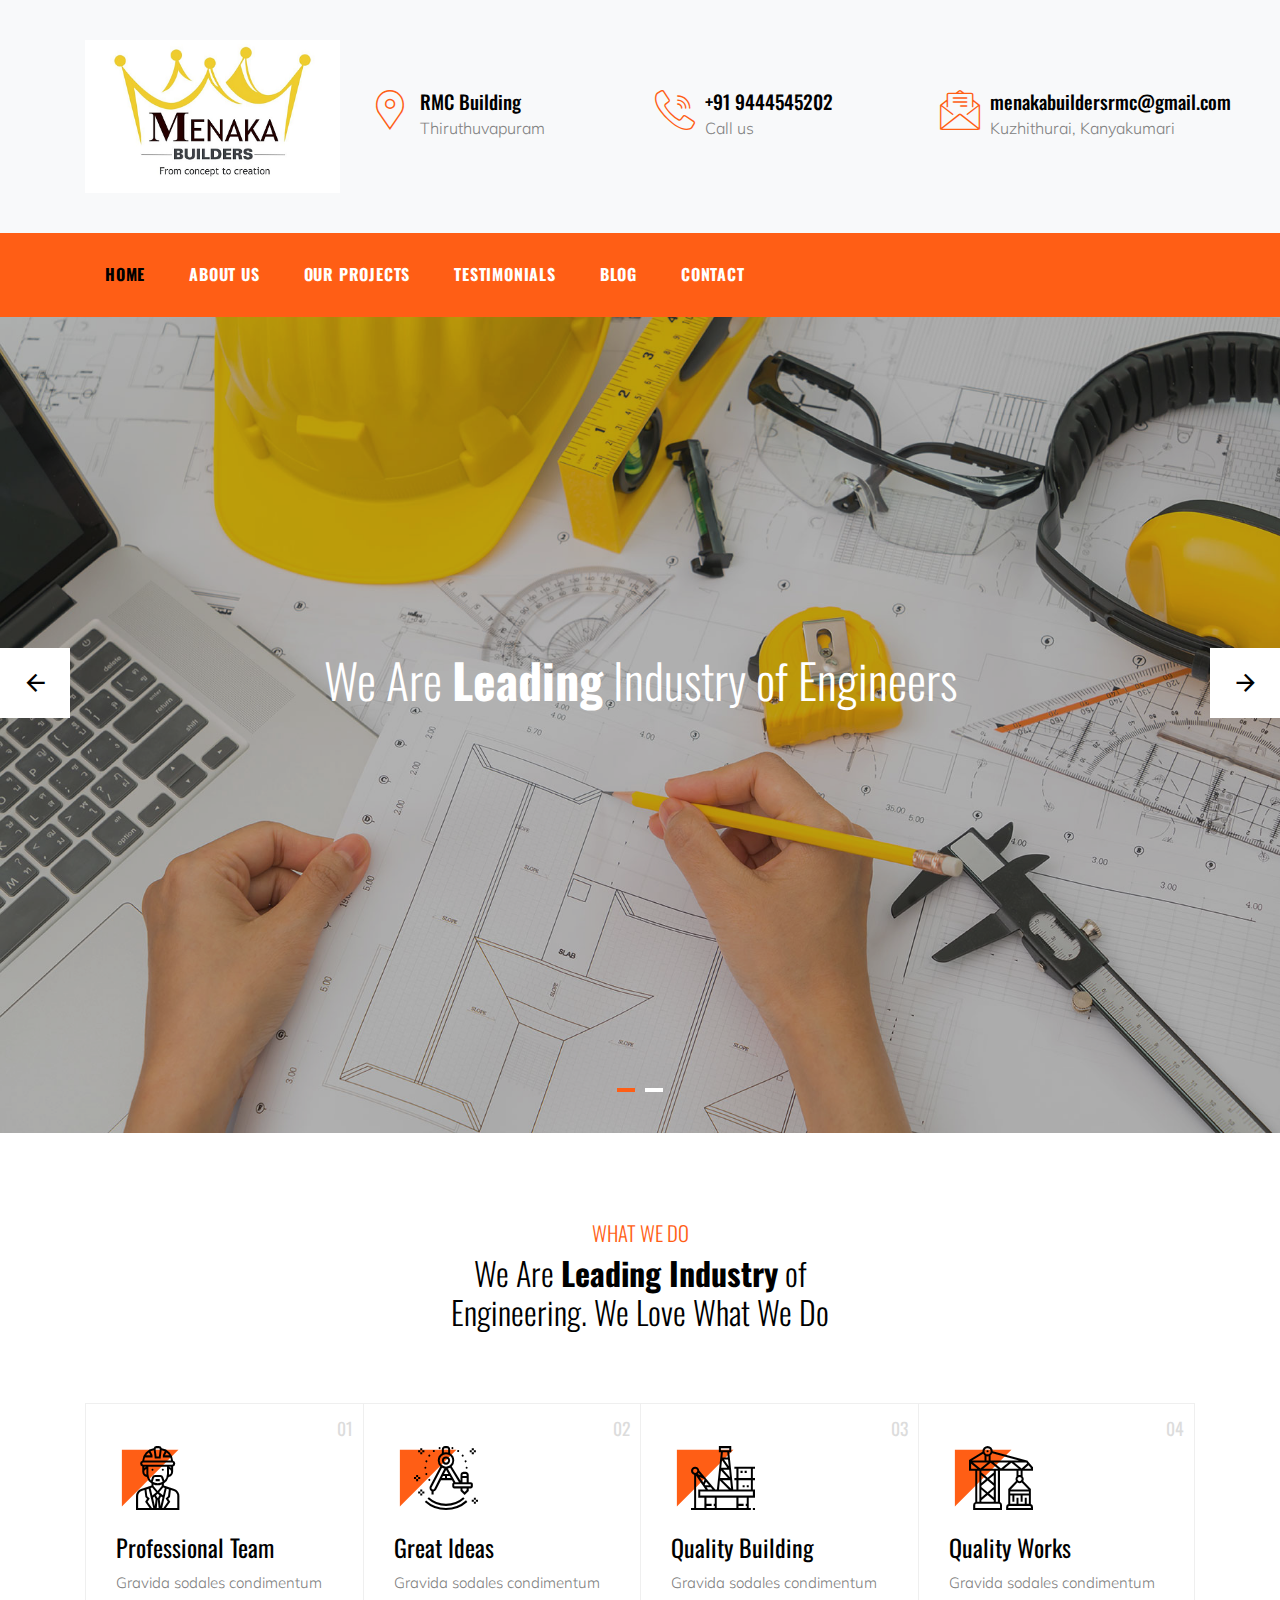
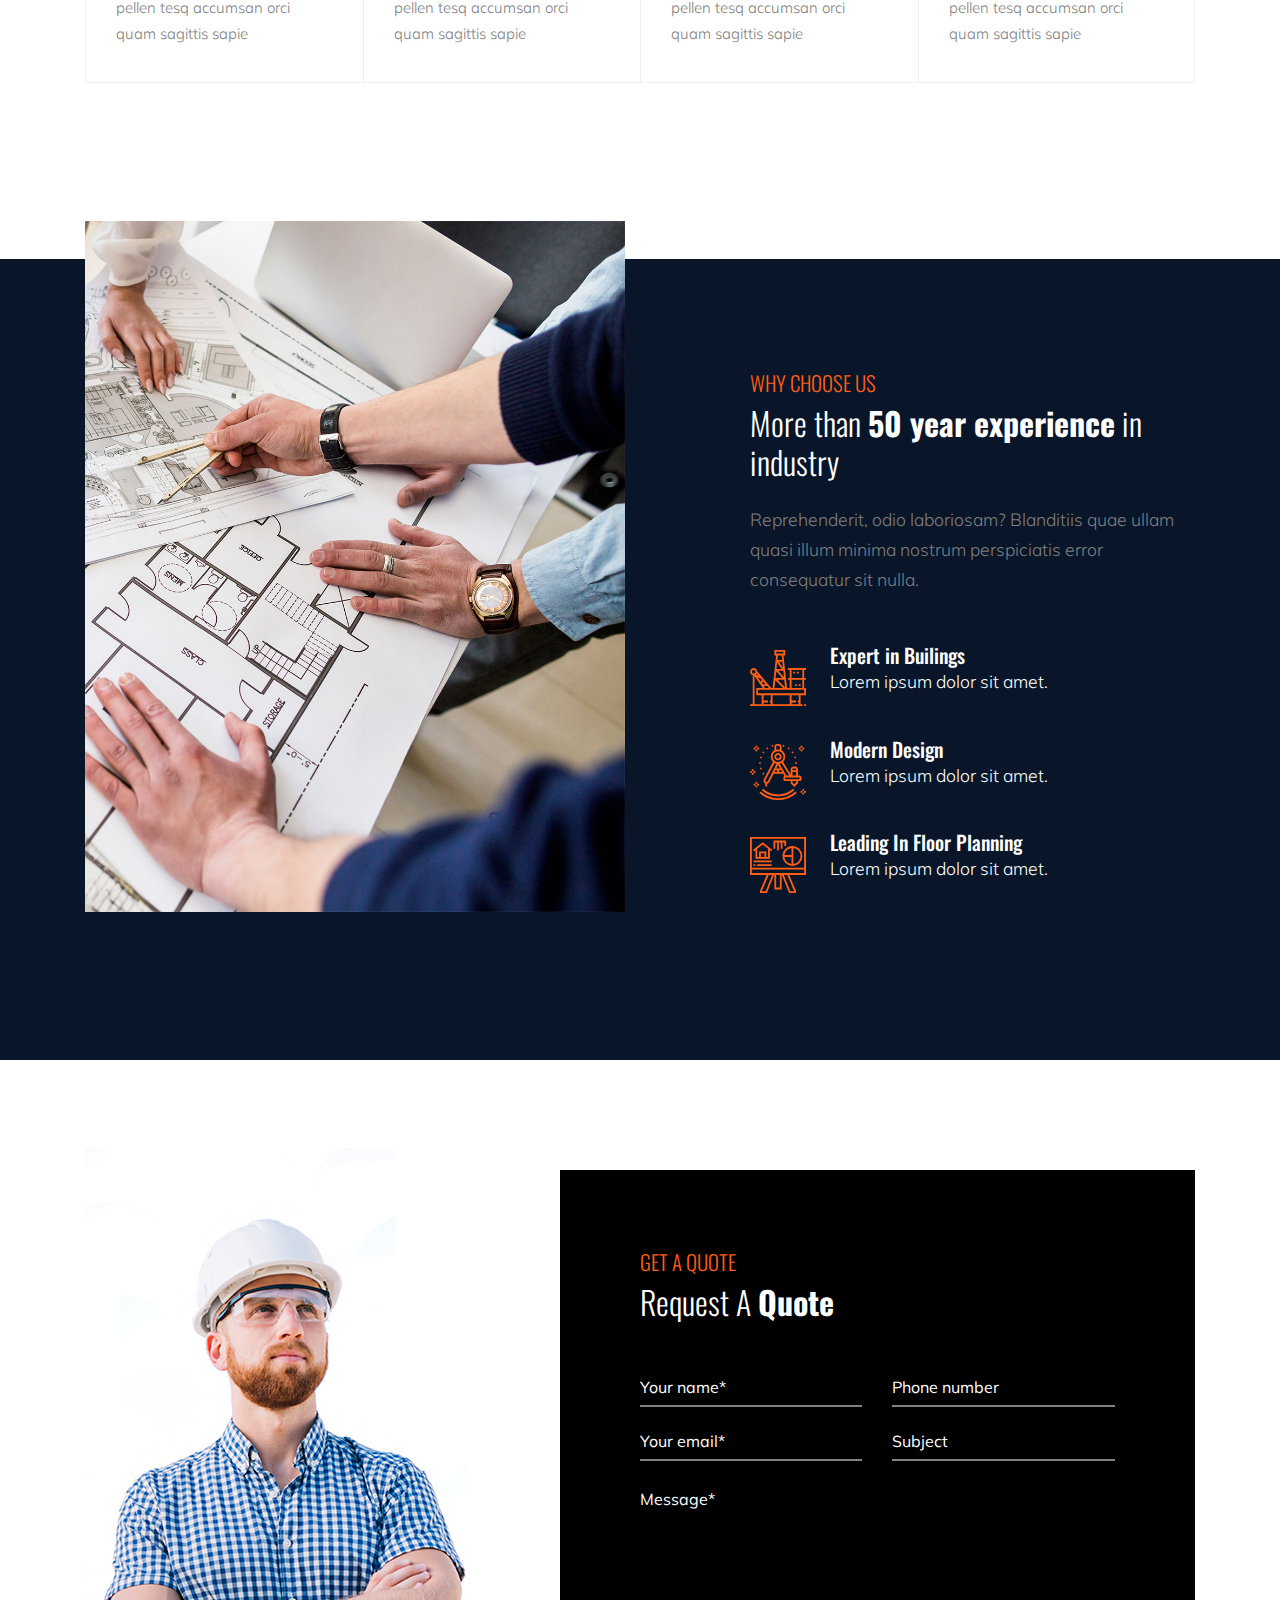
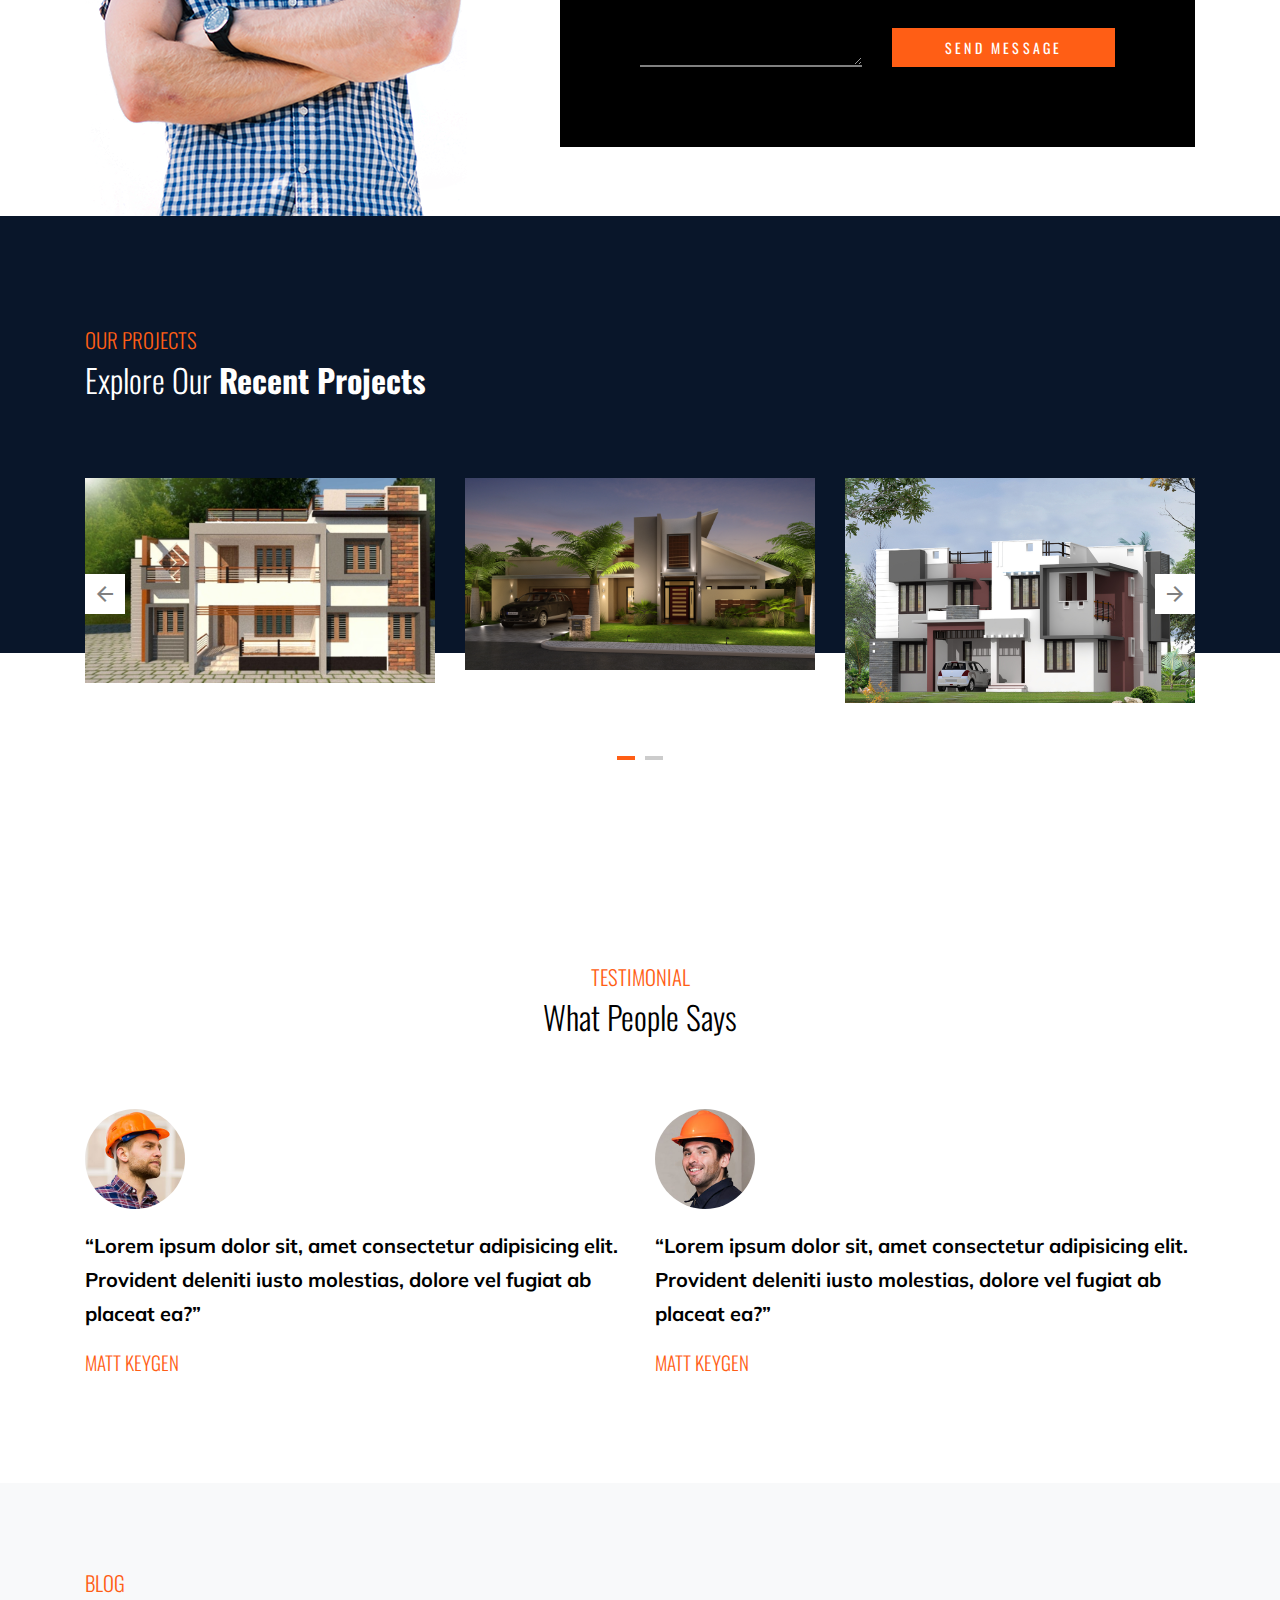
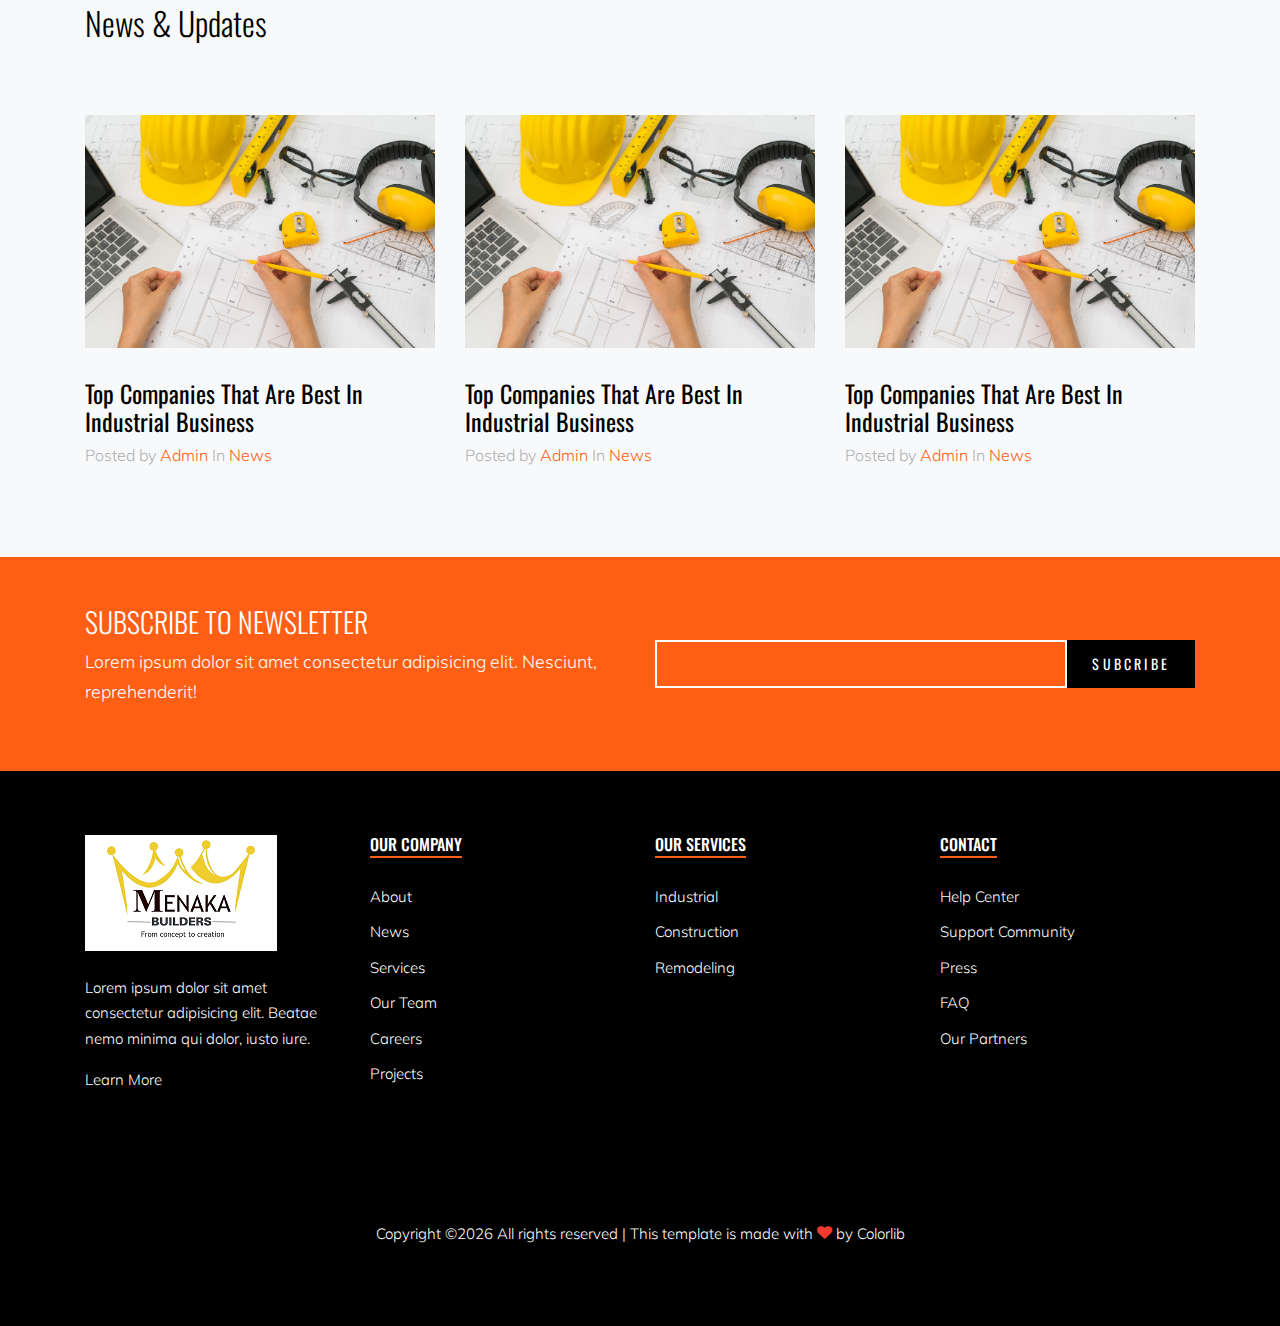
==== index.html @ fb22c9c9 "first copy" ====
<!DOCTYPE html>
<html lang="en">

<head>
  <title>Engineers &mdash; Website Template by Colorlib</title>
  <meta charset="utf-8">
  <meta name="viewport" content="width=device-width, initial-scale=1, shrink-to-fit=no">


  <link href="https://fonts.googleapis.com/css?family=Oswald:300,400,700|Muli:300,400" rel="stylesheet">
  <link rel="stylesheet" href="fonts/icomoon/style.css">

  <link rel="stylesheet" href="css/bootstrap.min.css">
  <link rel="stylesheet" href="css/jquery-ui.css">
  <link rel="stylesheet" href="css/owl.carousel.min.css">
  <link rel="stylesheet" href="css/owl.theme.default.min.css">
  <link rel="stylesheet" href="css/owl.theme.default.min.css">

  <link rel="stylesheet" href="css/jquery.fancybox.min.css">

  <link rel="stylesheet" href="css/bootstrap-datepicker.css">

  <link rel="stylesheet" href="fonts/flaticon/font/flaticon.css">

  <link rel="stylesheet" href="css/aos.css">
  <link href="css/jquery.mb.YTPlayer.min.css" media="all" rel="stylesheet" type="text/css">

  <link rel="stylesheet" href="css/style.css">



</head>

<body data-spy="scroll" data-target=".site-navbar-target" data-offset="300">

  <div class="site-wrap">

    <div class="site-mobile-menu site-navbar-target">
      <div class="site-mobile-menu-header">
        <div class="site-mobile-menu-close mt-3">
          <span class="icon-close2 js-menu-toggle"></span>
        </div>
      </div>
      <div class="site-mobile-menu-body"></div>
    </div>


    
    <div class="header-top bg-light">
      <div class="container">
        <div class="row align-items-center">
          <div class="col-6 col-lg-3">
            <a href="index.html">
              <img src="images/logo.png" alt="Image" class="img-fluid">
            </a>
          </div>
          <div class="col-lg-3 d-none d-lg-block">

            <div class="quick-contact-icons d-flex">
              <div class="icon align-self-start">
                <span class="flaticon-placeholder text-primary"></span>
              </div>
              <div class="text">
                <span class="h4 d-block">RMC Building</span>
                <span class="caption-text">Thiruthuvapuram</span>
              </div>
            </div>

          </div>
          <div class="col-lg-3 d-none d-lg-block">
            <div class="quick-contact-icons d-flex">
              <div class="icon align-self-start">
                <span class="flaticon-call text-primary"></span>
              </div>
              <div class="text">
                <span class="h4 d-block">+91 9444545202</span>
                <span class="caption-text">Call us</span>
              </div>
            </div>
          </div>

          <div class="col-lg-3 d-none d-lg-block">
            <div class="quick-contact-icons d-flex">
              <div class="icon align-self-start">
                <span class="flaticon-email text-primary"></span>
              </div>
              <div class="text">
                <span class="h4 d-block">menakabuildersrmc@gmail.com</span>
                <span class="caption-text">Kuzhithurai, Kanyakumari</span>
              </div>
            </div>
          </div>

          <div class="col-6 d-block d-lg-none text-right">
              <a href="#" class="d-inline-block d-lg-none site-menu-toggle js-menu-toggle text-black"><span
                class="icon-menu h3"></span></a>
          </div>
        </div>
      </div>
      


      
      <div class="site-navbar py-2 js-sticky-header site-navbar-target d-none pl-0 d-lg-block" role="banner">

      <div class="container">
        <div class="d-flex align-items-center">
          
          <div class="mr-auto">
            <nav class="site-navigation position-relative text-right" role="navigation">
              <ul class="site-menu main-menu js-clone-nav mr-auto d-none pl-0 d-lg-block">
                <li class="active">
                  <a href="index.html" class="nav-link text-left">Home</a>
                </li>
                <li>
                  <a href="about.html" class="nav-link text-left">About Us</a>
                </li>
                <li>
                  <a href="works.html" class="nav-link text-left">Our Projects</a>
                </li>
                <li>
                    <a href="testimonials.html" class="nav-link text-left">Testimonials</a>
                </li>
                <li><a href="blog.html" class="nav-link text-left">Blog</a></li>
                <li>
                    <a href="contact.html" class="nav-link text-left">Contact</a>
                  </li>
              </ul>                                                                                                                                                                                                                                                                                          </ul>
            </nav>

          </div>
         
        </div>
      </div>

    </div>
    
    </div>
    
    <div class="hero-slide owl-carousel site-blocks-cover">
      <div class="intro-section" style="background-image: url('images/hero_1.jpg');">
        <div class="container">
          <div class="row align-items-center">
            <div class="col-lg-12 mx-auto text-center" data-aos="fade-up">
              <h1>We Are <strong>Leading</strong> Industry of Engineers</h1>
            </div>
          </div>
        </div>
      </div>

      <div class="intro-section" style="background-image: url('images/hero_1.jpg');">
        <div class="container">
          <div class="row align-items-center">
            <div class="col-lg-12 mx-auto text-center" data-aos="fade-up">
              <span class="d-block"></span>
              <h1>Experts and High Quality Works</h1>
            </div>
          </div>
        </div>
      </div>

    </div>
    <!-- END slider -->
    

    <div class="site-section services-1-wrap">
      <div class="container">
        <div class="row mb-5 justify-content-center text-center">
          <div class="col-lg-5">
              <h3 class="section-subtitle">What We Do</h3>
              <h2 class="section-title mb-4 text-black">We Are <strong>Leading Industry</strong> of Engineering. We Love What We Do</h2>
          </div>
        </div>
        <div class="row no-gutters">
          <div class="col-lg-3 col-md-6">
            <div class="service-1">
              <span class="number">01</span>
              <div class="service-1-icon">
                <span class="flaticon-engineer"></span>
              </div>
              <div class="service-1-content">
                <h3 class="service-heading">Professional Team</h3>
                <p>Gravida sodales condimentum pellen tesq accumsan orci quam sagittis sapie</p>
              </div>
            </div>
          </div>
          <div class="col-lg-3 col-md-6">
            <div class="service-1">
              <span class="number">02</span>
              <div class="service-1-icon">
                <span class="flaticon-compass"></span>
              </div>
              <div class="service-1-content">
                <h3 class="service-heading">Great Ideas</h3>
                <p>Gravida sodales condimentum pellen tesq accumsan orci quam sagittis sapie</p>
              </div>
            </div>
          </div>
          <div class="col-lg-3 col-md-6">
            <div class="service-1">
              <span class="number">03</span>
              <div class="service-1-icon">
                <span class="flaticon-oil-platform"></span>
              </div>
              <div class="service-1-content">
                <h3 class="service-heading">Quality Building</h3>
                <p>Gravida sodales condimentum pellen tesq accumsan orci quam sagittis sapie</p>
              </div>
            </div>
          </div>
          <div class="col-lg-3 col-md-6">
            <div class="service-1">
              <span class="number">04</span>
              <div class="service-1-icon">
                <span class="flaticon-crane"></span>
              </div>
              <div class="service-1-content">
                <h3 class="service-heading">Quality Works</h3>
                <p>Gravida sodales condimentum pellen tesq accumsan orci quam sagittis sapie</p>
              </div>
            </div>
          </div>
        </div>
      </div>
    </div>
    <!-- END services -->

    <div class="site-section">
      <div class="block-2">
        <div class="container">
          <div class="row">
            <div class="col-lg-6 mb-4 mb-lg-0">
              <img src="images/about_1.jpg" alt="Image " class="img-fluid img-overlap">
            </div>
            <div class="col-lg-5 ml-auto">
              <h3 class="section-subtitle">Why Choose Us</h3>
              <h2 class="section-title mb-4">More than <strong>50 year experience</strong> in industry</h2>
              <p>Reprehenderit, odio laboriosam? Blanditiis quae ullam quasi illum minima nostrum perspiciatis error consequatur sit nulla.</p>

              <div class="row my-5">
                <div class="col-lg-12 d-flex align-items-center mb-4">
                  <span class="line-height-0 flaticon-oil-platform display-4 mr-4 text-primary"></span>
                  <div>
                    <h4 class="m-0 h5 text-white">Expert in Builings</h4>
                    <p class="text-white">Lorem ipsum dolor sit amet.</p>
                  </div>
                </div>
                <div class="col-lg-12 d-flex align-items-center mb-4">
                  <span class="line-height-0 flaticon-compass display-4 mr-4 text-primary"></span>
                  <div>
                    <h4 class="m-0 h5 text-white">Modern Design</h4>
                    <p class="text-white">Lorem ipsum dolor sit amet.</p>
                  </div>
                </div>
                <div class="col-lg-12 d-flex align-items-center">
                  <span class="line-height-0 flaticon-planning display-4 mr-4 text-primary"></span>
                  <div>
                    <h4 class="m-0 h5 text-white">Leading In Floor Planning</h4>
                    <p class="text-white">Lorem ipsum dolor sit amet.</p>
                  </div>
                </div>



              </div>

              
            </div>
          </div>
        </div>
      </div>
    </div>
    <!-- END block-2 -->


    <div class="">
      <div class="container">
        <div class="row">
          <div class="col-lg-5 align-self-end">
            <img src="images/img_transparent.png" alt="Image" class="img-fluid">
          </div>
          <div class="col-lg-7 align-self-center mb-5">

            <div class="bg-black  quote-form-wrap wrap text-white">
              <div class="mb-5">
                <h3 class="section-subtitle">Get A Quote</h3>
                <h2 class="section-title mb-4">Request A <strong>Quote</strong></h2>
              </div>
              <form action="#" class="quote-form">
                <div class="row">
                  <div class="col-md-6 form-group">
                    <input type="text" class="form-control" placeholder="Your name*">
                  </div>
                  <div class="col-md-6 form-group">
                    <input type="text" class="form-control" placeholder="Phone number">
                  </div>
                </div>

                <div class="row">
                  <div class="col-md-6 form-group">
                    <input type="text" class="form-control" placeholder="Your email*">
                  </div>
                  <div class="col-md-6 form-group">
                    <input type="text" class="form-control" placeholder="Subject">
                  </div>
                </div>

                <div class="row">
                  <div class="col-md-6">
                    <textarea name="" class="form-control" id="" placeholder="Message*" cols="30" rows="7"></textarea>
                  </div>
                  <div class="col-md-6 align-self-end">
                    <input type="submit" class="btn btn-primary btn-block btn-lg rounded-0" value="Send Message">
                  </div>
                </div>
                
              </form>
            </div>
          </div>
        </div>
      </div>
    </div>



    <div class="site-section block-3">
      <div class="container">
        
        <div class="mb-5">
          <h3 class="section-subtitle">Our Projects</h3>
          <h2 class="section-title mb-4">Explore Our <strong>Recent Projects</strong></h2>
        </div>

        <div class="projects-carousel-wrap">
          <div class="owl-carousel owl-slide-3">
            <div class="project-item">
              <div class="project-item-contents">
                <a href="#">
                  <span class="project-item-category">Project</span>
                  <h2 class="project-item-title">
                    Vancode 
                  </h2>
                </a>
              </div>
              <img src="images/works_1.jpg" alt="Image" class="img-fluid">
            </div>
            <div class="project-item">
              <div class="project-item-contents">
                <a href="#">
                  <span class="project-item-category">Project</span>
                  <h2 class="project-item-title">
                    Kuzhithurai 
                  </h2>
                </a>
              </div>
              <img src="images/works_2.jpg" alt="Image" class="img-fluid">
            </div>
            <div class="project-item">
              <div class="project-item-contents">
                <a href="#">
                  <span class="project-item-category">Project</span>
                  <h2 class="project-item-title">
                    Kuzhithurai 
                  </h2>
                </a>
              </div>
              <img src="images/works_3.jpg" alt="Image" class="img-fluid">
            </div>
            <div class="project-item">
              <div class="project-item-contents">
                <a href="#">
                  <span class="project-item-category">Project</span>
                  <h2 class="project-item-title">
                    Kuzhithurai 
                  </h2>
                </a>
              </div>
              <img src="images/works_4.jpg" alt="Image" class="img-fluid">
            </div>


          </div>
        </div>

      </div>
    </div>

    

    <div class="site-section testimonial-wrap">
      <div class="container">
        <div class="row justify-content-center">
          <div class="col-12 mb-5 text-center">
            <h3 class="section-subtitle">Testimonial</h3>
            <h2 class="section-title text-black mb-4">What People Says</h2>
          </div>
        </div>

        <div class="row">
          <div class="col-md-6 mb-4 mb-md-0">
            <div class="testimonial">
              <img src="images/person_3_sq.jpg" alt="">
              <blockquote>
                <p>&ldquo;Lorem ipsum dolor sit, amet consectetur adipisicing elit. Provident deleniti iusto molestias, dolore vel fugiat ab placeat ea?&rdquo;</p>
              </blockquote>
              <p class="client-name">Matt Keygen</p>
            </div>
          </div>
          <div class="col-md-6 mb-4 mb-md-0">
            <div class="testimonial">
              <img src="images/person_4_sq.jpg" alt="">
              <blockquote>
                <p>&ldquo;Lorem ipsum dolor sit, amet consectetur adipisicing elit. Provident deleniti iusto molestias, dolore vel fugiat ab placeat ea?&rdquo;</p>
              </blockquote>
              <p class="client-name">Matt Keygen</p>
            </div>
          </div>
        </div>
      </div>
    </div>

   

    <div class="site-section bg-light">
      <div class="container">
        <div class="row justify-content-center">
          <div class="col-12 mb-5 text-left">
            <h3 class="section-subtitle">Blog</h3>
            <h2 class="section-title text-black mb-4">News &amp; Updates</h2>
          </div>
        </div>
        <div class="row">
          <div class="col-md-6 mb-4 mb-lg-0 col-lg-4">
            <div class="blog-entry">
              <a href="#" class="img-link">
                <img src="images/hero_1.jpg" alt="Image" class="img-fluid">
              </a>
              <div class="blog-entry-contents">
                <h3><a href="#">Top Companies That Are Best In Industrial Business</a></h3>
                <div class="meta">Posted by <a href="#">Admin</a> In <a href="#">News</a></div>
              </div>
            </div>
          </div>
          <div class="col-md-6 mb-4 mb-lg-0 col-lg-4">
            <div class="blog-entry">
              <a href="#" class="img-link">
                <img src="images/hero_1.jpg" alt="Image" class="img-fluid">
              </a>
              <div class="blog-entry-contents">
                <h3><a href="#">Top Companies That Are Best In Industrial Business</a></h3>
                <div class="meta">Posted by <a href="#">Admin</a> In <a href="#">News</a></div>
              </div>
            </div>
          </div>
          <div class="col-md-6 mb-4 mb-lg-0 col-lg-4">
            <div class="blog-entry">
              <a href="#" class="img-link">
                <img src="images/hero_1.jpg" alt="Image" class="img-fluid">
              </a>
              <div class="blog-entry-contents">
                <h3><a href="#">Top Companies That Are Best In Industrial Business</a></h3>
                <div class="meta">Posted by <a href="#">Admin</a> In <a href="#">News</a></div>
              </div>
            </div>
          </div>
        </div>
      </div>
    </div>

    
    <div class="py-5 bg-primary block-4">
      <div class="container">
        <div class="row align-items-center">
          <div class="col-lg-6">
            <h3 class="text-white">Subscribe To Newsletter</h3>
            <p>Lorem ipsum dolor sit amet consectetur adipisicing elit. Nesciunt, reprehenderit!</p>
          </div>
          <div class="col-lg-6">
            <form action="#" class="form-subscribe d-flex">
              <input type="text" class="form-control form-control-lg">
              <input type="submit" class="btn btn-secondary px-4" value="Subcribe">
            </form>
          </div>
        </div>
      </div>
    </div>

    <div class="footer">
      <div class="container">
        <div class="row">
          <div class="col-lg-3">
            <p class="mb-4"><img src="images/logo2.png" alt="Image" class="img-fluid"></p>
            <p>Lorem ipsum dolor sit amet consectetur adipisicing elit. Beatae nemo minima qui dolor, iusto iure.</p>  
            <p><a href="#">Learn More</a></p>
          </div>
          <div class="col-lg-3">
            <h3 class="footer-heading"><span>Our Company</span></h3>
            <ul class="list-unstyled">
                <li><a href="#">About</a></li>
                <li><a href="#">News</a></li>
                <li><a href="#">Services</a></li>
                <li><a href="#">Our Team</a></li>
                <li><a href="#">Careers</a></li>
                <li><a href="#">Projects</a></li>
            </ul>
          </div>
          <div class="col-lg-3">
              <h3 class="footer-heading"><span>Our Services</span></h3>
              <ul class="list-unstyled">
                  <li><a href="#">Industrial</a></li>
                  <li><a href="#">Construction</a></li>
                  <li><a href="#">Remodeling</a></li>
              </ul>
          </div>
          <div class="col-lg-3">
              <h3 class="footer-heading"><span>Contact</span></h3>
              <ul class="list-unstyled">
                  <li><a href="#">Help Center</a></li>
                  <li><a href="#">Support Community</a></li>
                  <li><a href="#">Press</a></li>
                  <li><a href="#">FAQ</a></li>
                  <li><a href="#">Our Partners</a></li>
              </ul>
          </div>
        </div>

        <div class="row">
          <div class="col-12">
            <div class="copyright">
                <p>
                    <!-- Link back to Colorlib can't be removed. Template is licensed under CC BY 3.0. -->
                    Copyright &copy;<script>document.write(new Date().getFullYear());</script> All rights reserved | This template is made with <i class="icon-heart text-danger" aria-hidden="true"></i> by <a href="https://colorlib.com" target="_blank" >Colorlib</a>
                    <!-- Link back to Colorlib can't be removed. Template is licensed under CC BY 3.0. -->
                    </p>
            </div>
          </div>
        </div>
      </div>
    </div>
    

  </div>
  <!-- .site-wrap -->


  <!-- loader -->
  <div id="loader" class="show fullscreen"><svg class="circular" width="48px" height="48px"><circle class="path-bg" cx="24" cy="24" r="22" fill="none" stroke-width="4" stroke="#eeeeee"/><circle class="path" cx="24" cy="24" r="22" fill="none" stroke-width="4" stroke-miterlimit="10" stroke="#ff5e15"/></svg></div>

  <script src="js/jquery-3.3.1.min.js"></script>
  <script src="js/jquery-migrate-3.0.1.min.js"></script>
  <script src="js/jquery-ui.js"></script>
  <script src="js/popper.min.js"></script>
  <script src="js/bootstrap.min.js"></script>
  <script src="js/owl.carousel.min.js"></script>
  <script src="js/jquery.stellar.min.js"></script>
  <script src="js/jquery.countdown.min.js"></script>
  <script src="js/bootstrap-datepicker.min.js"></script>
  <script src="js/jquery.easing.1.3.js"></script>
  <script src="js/aos.js"></script>
  <script src="js/jquery.fancybox.min.js"></script>
  <script src="js/jquery.sticky.js"></script>
  <script src="js/jquery.mb.YTPlayer.min.js"></script>




  <script src="js/main.js"></script>

</body>

</html>
---- fonts/icomoon/style.css ----
@font-face {
  font-family: 'icomoon';
  src:  url('fonts/icomoon.eot?10si43');
  src:  url('fonts/icomoon.eot?10si43#iefix') format('embedded-opentype'),
    url('fonts/icomoon.ttf?10si43') format('truetype'),
    url('fonts/icomoon.woff?10si43') format('woff'),
    url('fonts/icomoon.svg?10si43#icomoon') format('svg');
  font-weight: normal;
  font-style: normal;
}

[class^="icon-"], [class*=" icon-"] {
  /* use !important to prevent issues with browser extensions that change fonts */
  font-family: 'icomoon' !important;
  speak: none;
  font-style: normal;
  font-weight: normal;
  font-variant: normal;
  text-transform: none;
  line-height: 1;

  /* Better Font Rendering =========== */
  -webkit-font-smoothing: antialiased;
  -moz-osx-font-smoothing: grayscale;
}

.icon-asterisk:before {
  content: "\f069";
}
.icon-plus:before {
  content: "\f067";
}
.icon-question:before {
  content: "\f128";
}
.icon-minus:before {
  content: "\f068";
}
.icon-glass:before {
  content: "\f000";
}
.icon-music:before {
  content: "\f001";
}
.icon-search:before {
  content: "\f002";
}
.icon-envelope-o:before {
  content: "\f003";
}
.icon-heart:before {
  content: "\f004";
}
.icon-star:before {
  content: "\f005";
}
.icon-star-o:before {
  content: "\f006";
}
.icon-user:before {
  content: "\f007";
}
.icon-film:before {
  content: "\f008";
}
.icon-th-large:before {
  content: "\f009";
}
.icon-th:before {
  content: "\f00a";
}
.icon-th-list:before {
  content: "\f00b";
}
.icon-check:before {
  content: "\f00c";
}
.icon-close:before {
  content: "\f00d";
}
.icon-remove:before {
  content: "\f00d";
}
.icon-times:before {
  content: "\f00d";
}
.icon-search-plus:before {
  content: "\f00e";
}
.icon-search-minus:before {
  content: "\f010";
}
.icon-power-off:before {
  content: "\f011";
}
.icon-signal:before {
  content: "\f012";
}
.icon-cog:before {
  content: "\f013";
}
.icon-gear:before {
  content: "\f013";
}
.icon-trash-o:before {
  content: "\f014";
}
.icon-home:before {
  content: "\f015";
}
.icon-file-o:before {
  content: "\f016";
}
.icon-clock-o:before {
  content: "\f017";
}
.icon-road:before {
  content: "\f018";
}
.icon-download:before {
  content: "\f019";
}
.icon-arrow-circle-o-down:before {
  content: "\f01a";
}
.icon-arrow-circle-o-up:before {
  content: "\f01b";
}
.icon-inbox:before {
  content: "\f01c";
}
.icon-play-circle-o:before {
  content: "\f01d";
}
.icon-repeat:before {
  content: "\f01e";
}
.icon-rotate-right:before {
  content: "\f01e";
}
.icon-refresh:before {
  content: "\f021";
}
.icon-list-alt:before {
  content: "\f022";
}
.icon-lock:before {
  content: "\f023";
}
.icon-flag:before {
  content: "\f024";
}
.icon-headphones:before {
  content: "\f025";
}
.icon-volume-off:before {
  content: "\f026";
}
.icon-volume-down:before {
  content: "\f027";
}
.icon-volume-up:before {
  content: "\f028";
}
.icon-qrcode:before {
  content: "\f029";
}
.icon-barcode:before {
  content: "\f02a";
}
.icon-tag:before {
  content: "\f02b";
}
.icon-tags:before {
  content: "\f02c";
}
.icon-book:before {
  content: "\f02d";
}
.icon-bookmark:before {
  content: "\f02e";
}
.icon-print:before {
  content: "\f02f";
}
.icon-camera:before {
  content: "\f030";
}
.icon-font:before {
  content: "\f031";
}
.icon-bold:before {
  content: "\f032";
}
.icon-italic:before {
  content: "\f033";
}
.icon-text-height:before {
  content: "\f034";
}
.icon-text-width:before {
  content: "\f035";
}
.icon-align-left:before {
  content: "\f036";
}
.icon-align-center:before {
  content: "\f037";
}
.icon-align-right:before {
  content: "\f038";
}
.icon-align-justify:before {
  content: "\f039";
}
.icon-list:before {
  content: "\f03a";
}
.icon-dedent:before {
  content: "\f03b";
}
.icon-outdent:before {
  content: "\f03b";
}
.icon-indent:before {
  content: "\f03c";
}
.icon-video-camera:before {
  content: "\f03d";
}
.icon-image:before {
  content: "\f03e";
}
.icon-photo:before {
  content: "\f03e";
}
.icon-picture-o:before {
  content: "\f03e";
}
.icon-pencil:before {
  content: "\f040";
}
.icon-map-marker:before {
  content: "\f041";
}
.icon-adjust:before {
  content: "\f042";
}
.icon-tint:before {
  content: "\f043";
}
.icon-edit:before {
  content: "\f044";
}
.icon-pencil-square-o:before {
  content: "\f044";
}
.icon-share-square-o:before {
  content: "\f045";
}
.icon-check-square-o:before {
  content: "\f046";
}
.icon-arrows:before {
  content: "\f047";
}
.icon-step-backward:before {
  content: "\f048";
}
.icon-fast-backward:before {
  content: "\f049";
}
.icon-backward:before {
  content: "\f04a";
}
.icon-play:before {
  content: "\f04b";
}
.icon-pause:before {
  content: "\f04c";
}
.icon-stop:before {
  content: "\f04d";
}
.icon-forward:before {
  content: "\f04e";
}
.icon-fast-forward:before {
  content: "\f050";
}
.icon-step-forward:before {
  content: "\f051";
}
.icon-eject:before {
  content: "\f052";
}
.icon-chevron-left:before {
  content: "\f053";
}
.icon-chevron-right:before {
  content: "\f054";
}
.icon-plus-circle:before {
  content: "\f055";
}
.icon-minus-circle:before {
  content: "\f056";
}
.icon-times-circle:before {
  content: "\f057";
}
.icon-check-circle:before {
  content: "\f058";
}
.icon-question-circle:before {
  content: "\f059";
}
.icon-info-circle:before {
  content: "\f05a";
}
.icon-crosshairs:before {
  content: "\f05b";
}
.icon-times-circle-o:before {
  content: "\f05c";
}
.icon-check-circle-o:before {
  content: "\f05d";
}
.icon-ban:before {
  content: "\f05e";
}
.icon-arrow-left:before {
  content: "\f060";
}
.icon-arrow-right:before {
  content: "\f061";
}
.icon-arrow-up:before {
  content: "\f062";
}
.icon-arrow-down:before {
  content: "\f063";
}
.icon-mail-forward:before {
  content: "\f064";
}
.icon-share:before {
  content: "\f064";
}
.icon-expand:before {
  content: "\f065";
}
.icon-compress:before {
  content: "\f066";
}
.icon-exclamation-circle:before {
  content: "\f06a";
}
.icon-gift:before {
  content: "\f06b";
}
.icon-leaf:before {
  content: "\f06c";
}
.icon-fire:before {
  content: "\f06d";
}
.icon-eye:before {
  content: "\f06e";
}
.icon-eye-slash:before {
  content: "\f070";
}
.icon-exclamation-triangle:before {
  content: "\f071";
}
.icon-warning:before {
  content: "\f071";
}
.icon-plane:before {
  content: "\f072";
}
.icon-calendar:before {
  content: "\f073";
}
.icon-random:before {
  content: "\f074";
}
.icon-comment:before {
  content: "\f075";
}
.icon-magnet:before {
  content: "\f076";
}
.icon-chevron-up:before {
  content: "\f077";
}
.icon-chevron-down:before {
  content: "\f078";
}
.icon-retweet:before {
  content: "\f079";
}
.icon-shopping-cart:before {
  content: "\f07a";
}
.icon-folder:before {
  content: "\f07b";
}
.icon-folder-open:before {
  content: "\f07c";
}
.icon-arrows-v:before {
  content: "\f07d";
}
.icon-arrows-h:before {
  content: "\f07e";
}
.icon-bar-chart:before {
  content: "\f080";
}
.icon-bar-chart-o:before {
  content: "\f080";
}
.icon-twitter-square:before {
  content: "\f081";
}
.icon-facebook-square:before {
  content: "\f082";
}
.icon-camera-retro:before {
  content: "\f083";
}
.icon-key:before {
  content: "\f084";
}
.icon-cogs:before {
  content: "\f085";
}
.icon-gears:before {
  content: "\f085";
}
.icon-comments:before {
  content: "\f086";
}
.icon-thumbs-o-up:before {
  content: "\f087";
}
.icon-thumbs-o-down:before {
  content: "\f088";
}
.icon-star-half:before {
  content: "\f089";
}
.icon-heart-o:before {
  content: "\f08a";
}
.icon-sign-out:before {
  content: "\f08b";
}
.icon-linkedin-square:before {
  content: "\f08c";
}
.icon-thumb-tack:before {
  content: "\f08d";
}
.icon-external-link:before {
  content: "\f08e";
}
.icon-sign-in:before {
  content: "\f090";
}
.icon-trophy:before {
  content: "\f091";
}
.icon-github-square:before {
  content: "\f092";
}
.icon-upload:before {
  content: "\f093";
}
.icon-lemon-o:before {
  content: "\f094";
}
.icon-phone:before {
  content: "\f095";
}
.icon-square-o:before {
  content: "\f096";
}
.icon-bookmark-o:before {
  content: "\f097";
}
.icon-phone-square:before {
  content: "\f098";
}
.icon-twitter:before {
  content: "\f099";
}
.icon-facebook:before {
  content: "\f09a";
}
.icon-facebook-f:before {
  content: "\f09a";
}
.icon-github:before {
  content: "\f09b";
}
.icon-unlock:before {
  content: "\f09c";
}
.icon-credit-card:before {
  content: "\f09d";
}
.icon-feed:before {
  content: "\f09e";
}
.icon-rss:before {
  content: "\f09e";
}
.icon-hdd-o:before {
  content: "\f0a0";
}
.icon-bullhorn:before {
  content: "\f0a1";
}
.icon-bell-o:before {
  content: "\f0a2";
}
.icon-certificate:before {
  content: "\f0a3";
}
.icon-hand-o-right:before {
  content: "\f0a4";
}
.icon-hand-o-left:before {
  content: "\f0a5";
}
.icon-hand-o-up:before {
  content: "\f0a6";
}
.icon-hand-o-down:before {
  content: "\f0a7";
}
.icon-arrow-circle-left:before {
  content: "\f0a8";
}
.icon-arrow-circle-right:before {
  content: "\f0a9";
}
.icon-arrow-circle-up:before {
  content: "\f0aa";
}
.icon-arrow-circle-down:before {
  content: "\f0ab";
}
.icon-globe:before {
  content: "\f0ac";
}
.icon-wrench:before {
  content: "\f0ad";
}
.icon-tasks:before {
  content: "\f0ae";
}
.icon-filter:before {
  content: "\f0b0";
}
.icon-briefcase:before {
  content: "\f0b1";
}
.icon-arrows-alt:before {
  content: "\f0b2";
}
.icon-group:before {
  content: "\f0c0";
}
.icon-users:before {
  content: "\f0c0";
}
.icon-chain:before {
  content: "\f0c1";
}
.icon-link:before {
  content: "\f0c1";
}
.icon-cloud:before {
  content: "\f0c2";
}
.icon-flask:before {
  content: "\f0c3";
}
.icon-cut:before {
  content: "\f0c4";
}
.icon-scissors:before {
  content: "\f0c4";
}
.icon-copy:before {
  content: "\f0c5";
}
.icon-files-o:before {
  content: "\f0c5";
}
.icon-paperclip:before {
  content: "\f0c6";
}
.icon-floppy-o:before {
  content: "\f0c7";
}
.icon-save:before {
  content: "\f0c7";
}
.icon-square:before {
  content: "\f0c8";
}
.icon-bars:before {
  content: "\f0c9";
}
.icon-navicon:before {
  content: "\f0c9";
}
.icon-reorder:before {
  content: "\f0c9";
}
.icon-list-ul:before {
  content: "\f0ca";
}
.icon-list-ol:before {
  content: "\f0cb";
}
.icon-strikethrough:before {
  content: "\f0cc";
}
.icon-underline:before {
  content: "\f0cd";
}
.icon-table:before {
  content: "\f0ce";
}
.icon-magic:before {
  content: "\f0d0";
}
.icon-truck:before {
  content: "\f0d1";
}
.icon-pinterest:before {
  content: "\f0d2";
}
.icon-pinterest-square:before {
  content: "\f0d3";
}
.icon-google-plus-square:before {
  content: "\f0d4";
}
.icon-google-plus:before {
  content: "\f0d5";
}
.icon-money:before {
  content: "\f0d6";
}
.icon-caret-down:before {
  content: "\f0d7";
}
.icon-caret-up:before {
  content: "\f0d8";
}
.icon-caret-left:before {
  content: "\f0d9";
}
.icon-caret-right:before {
  content: "\f0da";
}
.icon-columns:before {
  content: "\f0db";
}
.icon-sort:before {
  content: "\f0dc";
}
.icon-unsorted:before {
  content: "\f0dc";
}
.icon-sort-desc:before {
  content: "\f0dd";
}
.icon-sort-down:before {
  content: "\f0dd";
}
.icon-sort-asc:before {
  content: "\f0de";
}
.icon-sort-up:before {
  content: "\f0de";
}
.icon-envelope:before {
  content: "\f0e0";
}
.icon-linkedin:before {
  content: "\f0e1";
}
.icon-rotate-left:before {
  content: "\f0e2";
}
.icon-undo:before {
  content: "\f0e2";
}
.icon-gavel:before {
  content: "\f0e3";
}
.icon-legal:before {
  content: "\f0e3";
}
.icon-dashboard:before {
  content: "\f0e4";
}
.icon-tachometer:before {
  content: "\f0e4";
}
.icon-comment-o:before {
  content: "\f0e5";
}
.icon-comments-o:before {
  content: "\f0e6";
}
.icon-bolt:before {
  content: "\f0e7";
}
.icon-flash:before {
  content: "\f0e7";
}
.icon-sitemap:before {
  content: "\f0e8";
}
.icon-umbrella:before {
  content: "\f0e9";
}
.icon-clipboard:before {
  content: "\f0ea";
}
.icon-paste:before {
  content: "\f0ea";
}
.icon-lightbulb-o:before {
  content: "\f0eb";
}
.icon-exchange:before {
  content: "\f0ec";
}
.icon-cloud-download:before {
  content: "\f0ed";
}
.icon-cloud-upload:before {
  content: "\f0ee";
}
.icon-user-md:before {
  content: "\f0f0";
}
.icon-stethoscope:before {
  content: "\f0f1";
}
.icon-suitcase:before {
  content: "\f0f2";
}
.icon-bell:before {
  content: "\f0f3";
}
.icon-coffee:before {
  content: "\f0f4";
}
.icon-cutlery:before {
  content: "\f0f5";
}
.icon-file-text-o:before {
  content: "\f0f6";
}
.icon-building-o:before {
  content: "\f0f7";
}
.icon-hospital-o:before {
  content: "\f0f8";
}
.icon-ambulance:before {
  content: "\f0f9";
}
.icon-medkit:before {
  content: "\f0fa";
}
.icon-fighter-jet:before {
  content: "\f0fb";
}
.icon-beer:before {
  content: "\f0fc";
}
.icon-h-square:before {
  content: "\f0fd";
}
.icon-plus-square:before {
  content: "\f0fe";
}
.icon-angle-double-left:before {
  content: "\f100";
}
.icon-angle-double-right:before {
  content: "\f101";
}
.icon-angle-double-up:before {
  content: "\f102";
}
.icon-angle-double-down:before {
  content: "\f103";
}
.icon-angle-left:before {
  content: "\f104";
}
.icon-angle-right:before {
  content: "\f105";
}
.icon-angle-up:before {
  content: "\f106";
}
.icon-angle-down:before {
  content: "\f107";
}
.icon-desktop:before {
  content: "\f108";
}
.icon-laptop:before {
  content: "\f109";
}
.icon-tablet:before {
  content: "\f10a";
}
.icon-mobile:before {
  content: "\f10b";
}
.icon-mobile-phone:before {
  content: "\f10b";
}
.icon-circle-o:before {
  content: "\f10c";
}
.icon-quote-left:before {
  content: "\f10d";
}
.icon-quote-right:before {
  content: "\f10e";
}
.icon-spinner:before {
  content: "\f110";
}
.icon-circle:before {
  content: "\f111";
}
.icon-mail-reply:before {
  content: "\f112";
}
.icon-reply:before {
  content: "\f112";
}
.icon-github-alt:before {
  content: "\f113";
}
.icon-folder-o:before {
  content: "\f114";
}
.icon-folder-open-o:before {
  content: "\f115";
}
.icon-smile-o:before {
  content: "\f118";
}
.icon-frown-o:before {
  content: "\f119";
}
.icon-meh-o:before {
  content: "\f11a";
}
.icon-gamepad:before {
  content: "\f11b";
}
.icon-keyboard-o:before {
  content: "\f11c";
}
.icon-flag-o:before {
  content: "\f11d";
}
.icon-flag-checkered:before {
  content: "\f11e";
}
.icon-terminal:before {
  content: "\f120";
}
.icon-code:before {
  content: "\f121";
}
.icon-mail-reply-all:before {
  content: "\f122";
}
.icon-reply-all:before {
  content: "\f122";
}
.icon-star-half-empty:before {
  content: "\f123";
}
.icon-star-half-full:before {
  content: "\f123";
}
.icon-star-half-o:before {
  content: "\f123";
}
.icon-location-arrow:before {
  content: "\f124";
}
.icon-crop:before {
  content: "\f125";
}
.icon-code-fork:before {
  content: "\f126";
}
.icon-chain-broken:before {
  content: "\f127";
}
.icon-unlink:before {
  content: "\f127";
}
.icon-info:before {
  content: "\f129";
}
.icon-exclamation:before {
  content: "\f12a";
}
.icon-superscript:before {
  content: "\f12b";
}
.icon-subscript:before {
  content: "\f12c";
}
.icon-eraser:before {
  content: "\f12d";
}
.icon-puzzle-piece:before {
  content: "\f12e";
}
.icon-microphone:before {
  content: "\f130";
}
.icon-microphone-slash:before {
  content: "\f131";
}
.icon-shield:before {
  content: "\f132";
}
.icon-calendar-o:before {
  content: "\f133";
}
.icon-fire-extinguisher:before {
  content: "\f134";
}
.icon-rocket:before {
  content: "\f135";
}
.icon-maxcdn:before {
  content: "\f136";
}
.icon-chevron-circle-left:before {
  content: "\f137";
}
.icon-chevron-circle-right:before {
  content: "\f138";
}
.icon-chevron-circle-up:before {
  content: "\f139";
}
.icon-chevron-circle-down:before {
  content: "\f13a";
}
.icon-html5:before {
  content: "\f13b";
}
.icon-css3:before {
  content: "\f13c";
}
.icon-anchor:before {
  content: "\f13d";
}
.icon-unlock-alt:before {
  content: "\f13e";
}
.icon-bullseye:before {
  content: "\f140";
}
.icon-ellipsis-h:before {
  content: "\f141";
}
.icon-ellipsis-v:before {
  content: "\f142";
}
.icon-rss-square:before {
  content: "\f143";
}
.icon-play-circle:before {
  content: "\f144";
}
.icon-ticket:before {
  content: "\f145";
}
.icon-minus-square:before {
  content: "\f146";
}
.icon-minus-square-o:before {
  content: "\f147";
}
.icon-level-up:before {
  content: "\f148";
}
.icon-level-down:before {
  content: "\f149";
}
.icon-check-square:before {
  content: "\f14a";
}
.icon-pencil-square:before {
  content: "\f14b";
}
.icon-external-link-square:before {
  content: "\f14c";
}
.icon-share-square:before {
  content: "\f14d";
}
.icon-compass:before {
  content: "\f14e";
}
.icon-caret-square-o-down:before {
  content: "\f150";
}
.icon-toggle-down:before {
  content: "\f150";
}
.icon-caret-square-o-up:before {
  content: "\f151";
}
.icon-toggle-up:before {
  content: "\f151";
}
.icon-caret-square-o-right:before {
  content: "\f152";
}
.icon-toggle-right:before {
  content: "\f152";
}
.icon-eur:before {
  content: "\f153";
}
.icon-euro:before {
  content: "\f153";
}
.icon-gbp:before {
  content: "\f154";
}
.icon-dollar:before {
  content: "\f155";
}
.icon-usd:before {
  content: "\f155";
}
.icon-inr:before {
  content: "\f156";
}
.icon-rupee:before {
  content: "\f156";
}
.icon-cny:before {
  content: "\f157";
}
.icon-jpy:before {
  content: "\f157";
}
.icon-rmb:before {
  content: "\f157";
}
.icon-yen:before {
  content: "\f157";
}
.icon-rouble:before {
  content: "\f158";
}
.icon-rub:before {
  content: "\f158";
}
.icon-ruble:before {
  content: "\f158";
}
.icon-krw:before {
  content: "\f159";
}
.icon-won:before {
  content: "\f159";
}
.icon-bitcoin:before {
  content: "\f15a";
}
.icon-btc:before {
  content: "\f15a";
}
.icon-file:before {
  content: "\f15b";
}
.icon-file-text:before {
  content: "\f15c";
}
.icon-sort-alpha-asc:before {
  content: "\f15d";
}
.icon-sort-alpha-desc:before {
  content: "\f15e";
}
.icon-sort-amount-asc:before {
  content: "\f160";
}
.icon-sort-amount-desc:before {
  content: "\f161";
}
.icon-sort-numeric-asc:before {
  content: "\f162";
}
.icon-sort-numeric-desc:before {
  content: "\f163";
}
.icon-thumbs-up:before {
  content: "\f164";
}
.icon-thumbs-down:before {
  content: "\f165";
}
.icon-youtube-square:before {
  content: "\f166";
}
.icon-youtube:before {
  content: "\f167";
}
.icon-xing:before {
  content: "\f168";
}
.icon-xing-square:before {
  content: "\f169";
}
.icon-youtube-play:before {
  content: "\f16a";
}
.icon-dropbox:before {
  content: "\f16b";
}
.icon-stack-overflow:before {
  content: "\f16c";
}
.icon-instagram:before {
  content: "\f16d";
}
.icon-flickr:before {
  content: "\f16e";
}
.icon-adn:before {
  content: "\f170";
}
.icon-bitbucket:before {
  content: "\f171";
}
.icon-bitbucket-square:before {
  content: "\f172";
}
.icon-tumblr:before {
  content: "\f173";
}
.icon-tumblr-square:before {
  content: "\f174";
}
.icon-long-arrow-down:before {
  content: "\f175";
}
.icon-long-arrow-up:before {
  content: "\f176";
}
.icon-long-arrow-left:before {
  content: "\f177";
}
.icon-long-arrow-right:before {
  content: "\f178";
}
.icon-apple:before {
  content: "\f179";
}
.icon-windows:before {
  content: "\f17a";
}
.icon-android:before {
  content: "\f17b";
}
.icon-linux:before {
  content: "\f17c";
}
.icon-dribbble:before {
  content: "\f17d";
}
.icon-skype:before {
  content: "\f17e";
}
.icon-foursquare:before {
  content: "\f180";
}
.icon-trello:before {
  content: "\f181";
}
.icon-female:before {
  content: "\f182";
}
.icon-male:before {
  content: "\f183";
}
.icon-gittip:before {
  content: "\f184";
}
.icon-gratipay:before {
  content: "\f184";
}
.icon-sun-o:before {
  content: "\f185";
}
.icon-moon-o:before {
  content: "\f186";
}
.icon-archive:before {
  content: "\f187";
}
.icon-bug:before {
  content: "\f188";
}
.icon-vk:before {
  content: "\f189";
}
.icon-weibo:before {
  content: "\f18a";
}
.icon-renren:before {
  content: "\f18b";
}
.icon-pagelines:before {
  content: "\f18c";
}
.icon-stack-exchange:before {
  content: "\f18d";
}
.icon-arrow-circle-o-right:before {
  content: "\f18e";
}
.icon-arrow-circle-o-left:before {
  content: "\f190";
}
.icon-caret-square-o-left:before {
  content: "\f191";
}
.icon-toggle-left:before {
  content: "\f191";
}
.icon-dot-circle-o:before {
  content: "\f192";
}
.icon-wheelchair:before {
  content: "\f193";
}
.icon-vimeo-square:before {
  content: "\f194";
}
.icon-try:before {
  content: "\f195";
}
.icon-turkish-lira:before {
  content: "\f195";
}
.icon-plus-square-o:before {
  content: "\f196";
}
.icon-space-shuttle:before {
  content: "\f197";
}
.icon-slack:before {
  content: "\f198";
}
.icon-envelope-square:before {
  content: "\f199";
}
.icon-wordpress:before {
  content: "\f19a";
}
.icon-openid:before {
  content: "\f19b";
}
.icon-bank:before {
  content: "\f19c";
}
.icon-institution:before {
  content: "\f19c";
}
.icon-university:before {
  content: "\f19c";
}
.icon-graduation-cap:before {
  content: "\f19d";
}
.icon-mortar-board:before {
  content: "\f19d";
}
.icon-yahoo:before {
  content: "\f19e";
}
.icon-google:before {
  content: "\f1a0";
}
.icon-reddit:before {
  content: "\f1a1";
}
.icon-reddit-square:before {
  content: "\f1a2";
}
.icon-stumbleupon-circle:before {
  content: "\f1a3";
}
.icon-stumbleupon:before {
  content: "\f1a4";
}
.icon-delicious:before {
  content: "\f1a5";
}
.icon-digg:before {
  content: "\f1a6";
}
.icon-pied-piper-pp:before {
  content: "\f1a7";
}
.icon-pied-piper-alt:before {
  content: "\f1a8";
}
.icon-drupal:before {
  content: "\f1a9";
}
.icon-joomla:before {
  content: "\f1aa";
}
.icon-language:before {
  content: "\f1ab";
}
.icon-fax:before {
  content: "\f1ac";
}
.icon-building:before {
  content: "\f1ad";
}
.icon-child:before {
  content: "\f1ae";
}
.icon-paw:before {
  content: "\f1b0";
}
.icon-spoon:before {
  content: "\f1b1";
}
.icon-cube:before {
  content: "\f1b2";
}
.icon-cubes:before {
  content: "\f1b3";
}
.icon-behance:before {
  content: "\f1b4";
}
.icon-behance-square:before {
  content: "\f1b5";
}
.icon-steam:before {
  content: "\f1b6";
}
.icon-steam-square:before {
  content: "\f1b7";
}
.icon-recycle:before {
  content: "\f1b8";
}
.icon-automobile:before {
  content: "\f1b9";
}
.icon-car:before {
  content: "\f1b9";
}
.icon-cab:before {
  content: "\f1ba";
}
.icon-taxi:before {
  content: "\f1ba";
}
.icon-tree:before {
  content: "\f1bb";
}
.icon-spotify:before {
  content: "\f1bc";
}
.icon-deviantart:before {
  content: "\f1bd";
}
.icon-soundcloud:before {
  content: "\f1be";
}
.icon-database:before {
  content: "\f1c0";
}
.icon-file-pdf-o:before {
  content: "\f1c1";
}
.icon-file-word-o:before {
  content: "\f1c2";
}
.icon-file-excel-o:before {
  content: "\f1c3";
}
.icon-file-powerpoint-o:before {
  content: "\f1c4";
}
.icon-file-image-o:before {
  content: "\f1c5";
}
.icon-file-photo-o:before {
  content: "\f1c5";
}
.icon-file-picture-o:before {
  content: "\f1c5";
}
.icon-file-archive-o:before {
  content: "\f1c6";
}
.icon-file-zip-o:before {
  content: "\f1c6";
}
.icon-file-audio-o:before {
  content: "\f1c7";
}
.icon-file-sound-o:before {
  content: "\f1c7";
}
.icon-file-movie-o:before {
  content: "\f1c8";
}
.icon-file-video-o:before {
  content: "\f1c8";
}
.icon-file-code-o:before {
  content: "\f1c9";
}
.icon-vine:before {
  content: "\f1ca";
}
.icon-codepen:before {
  content: "\f1cb";
}
.icon-jsfiddle:before {
  content: "\f1cc";
}
.icon-life-bouy:before {
  content: "\f1cd";
}
.icon-life-buoy:before {
  content: "\f1cd";
}
.icon-life-ring:before {
  content: "\f1cd";
}
.icon-life-saver:before {
  content: "\f1cd";
}
.icon-support:before {
  content: "\f1cd";
}
.icon-circle-o-notch:before {
  content: "\f1ce";
}
.icon-ra:before {
  content: "\f1d0";
}
.icon-rebel:before {
  content: "\f1d0";
}
.icon-resistance:before {
  content: "\f1d0";
}
.icon-empire:before {
  content: "\f1d1";
}
.icon-ge:before {
  content: "\f1d1";
}
.icon-git-square:before {
  content: "\f1d2";
}
.icon-git:before {
  content: "\f1d3";
}
.icon-hacker-news:before {
  content: "\f1d4";
}
.icon-y-combinator-square:before {
  content: "\f1d4";
}
.icon-yc-square:before {
  content: "\f1d4";
}
.icon-tencent-weibo:before {
  content: "\f1d5";
}
.icon-qq:before {
  content: "\f1d6";
}
.icon-wechat:before {
  content: "\f1d7";
}
.icon-weixin:before {
  content: "\f1d7";
}
.icon-paper-plane:before {
  content: "\f1d8";
}
.icon-send:before {
  content: "\f1d8";
}
.icon-paper-plane-o:before {
  content: "\f1d9";
}
.icon-send-o:before {
  content: "\f1d9";
}
.icon-history:before {
  content: "\f1da";
}
.icon-circle-thin:before {
  content: "\f1db";
}
.icon-header:before {
  content: "\f1dc";
}
.icon-paragraph:before {
  content: "\f1dd";
}
.icon-sliders:before {
  content: "\f1de";
}
.icon-share-alt:before {
  content: "\f1e0";
}
.icon-share-alt-square:before {
  content: "\f1e1";
}
.icon-bomb:before {
  content: "\f1e2";
}
.icon-futbol-o:before {
  content: "\f1e3";
}
.icon-soccer-ball-o:before {
  content: "\f1e3";
}
.icon-tty:before {
  content: "\f1e4";
}
.icon-binoculars:before {
  content: "\f1e5";
}
.icon-plug:before {
  content: "\f1e6";
}
.icon-slideshare:before {
  content: "\f1e7";
}
.icon-twitch:before {
  content: "\f1e8";
}
.icon-yelp:before {
  content: "\f1e9";
}
.icon-newspaper-o:before {
  content: "\f1ea";
}
.icon-wifi:before {
  content: "\f1eb";
}
.icon-calculator:before {
  content: "\f1ec";
}
.icon-paypal:before {
  content: "\f1ed";
}
.icon-google-wallet:before {
  content: "\f1ee";
}
.icon-cc-visa:before {
  content: "\f1f0";
}
.icon-cc-mastercard:before {
  content: "\f1f1";
}
.icon-cc-discover:before {
  content: "\f1f2";
}
.icon-cc-amex:before {
  content: "\f1f3";
}
.icon-cc-paypal:before {
  content: "\f1f4";
}
.icon-cc-stripe:before {
  content: "\f1f5";
}
.icon-bell-slash:before {
  content: "\f1f6";
}
.icon-bell-slash-o:before {
  content: "\f1f7";
}
.icon-trash:before {
  content: "\f1f8";
}
.icon-copyright:before {
  content: "\f1f9";
}
.icon-at:before {
  content: "\f1fa";
}
.icon-eyedropper:before {
  content: "\f1fb";
}
.icon-paint-brush:before {
  content: "\f1fc";
}
.icon-birthday-cake:before {
  content: "\f1fd";
}
.icon-area-chart:before {
  content: "\f1fe";
}
.icon-pie-chart:before {
  content: "\f200";
}
.icon-line-chart:before {
  content: "\f201";
}
.icon-lastfm:before {
  content: "\f202";
}
.icon-lastfm-square:before {
  content: "\f203";
}
.icon-toggle-off:before {
  content: "\f204";
}
.icon-toggle-on:before {
  content: "\f205";
}
.icon-bicycle:before {
  content: "\f206";
}
.icon-bus:before {
  content: "\f207";
}
.icon-ioxhost:before {
  content: "\f208";
}
.icon-angellist:before {
  content: "\f209";
}
.icon-cc:before {
  content: "\f20a";
}
.icon-ils:before {
  content: "\f20b";
}
.icon-shekel:before {
  content: "\f20b";
}
.icon-sheqel:before {
  content: "\f20b";
}
.icon-meanpath:before {
  content: "\f20c";
}
.icon-buysellads:before {
  content: "\f20d";
}
.icon-connectdevelop:before {
  content: "\f20e";
}
.icon-dashcube:before {
  content: "\f210";
}
.icon-forumbee:before {
  content: "\f211";
}
.icon-leanpub:before {
  content: "\f212";
}
.icon-sellsy:before {
  content: "\f213";
}
.icon-shirtsinbulk:before {
  content: "\f214";
}
.icon-simplybuilt:before {
  content: "\f215";
}
.icon-skyatlas:before {
  content: "\f216";
}
.icon-cart-plus:before {
  content: "\f217";
}
.icon-cart-arrow-down:before {
  content: "\f218";
}
.icon-diamond:before {
  content: "\f219";
}
.icon-ship:before {
  content: "\f21a";
}
.icon-user-secret:before {
  content: "\f21b";
}
.icon-motorcycle:before {
  content: "\f21c";
}
.icon-street-view:before {
  content: "\f21d";
}
.icon-heartbeat:before {
  content: "\f21e";
}
.icon-venus:before {
  content: "\f221";
}
.icon-mars:before {
  content: "\f222";
}
.icon-mercury:before {
  content: "\f223";
}
.icon-intersex:before {
  content: "\f224";
}
.icon-transgender:before {
  content: "\f224";
}
.icon-transgender-alt:before {
  content: "\f225";
}
.icon-venus-double:before {
  content: "\f226";
}
.icon-mars-double:before {
  content: "\f227";
}
.icon-venus-mars:before {
  content: "\f228";
}
.icon-mars-stroke:before {
  content: "\f229";
}
.icon-mars-stroke-v:before {
  content: "\f22a";
}
.icon-mars-stroke-h:before {
  content: "\f22b";
}
.icon-neuter:before {
  content: "\f22c";
}
.icon-genderless:before {
  content: "\f22d";
}
.icon-facebook-official:before {
  content: "\f230";
}
.icon-pinterest-p:before {
  content: "\f231";
}
.icon-whatsapp:before {
  content: "\f232";
}
.icon-server:before {
  content: "\f233";
}
.icon-user-plus:before {
  content: "\f234";
}
.icon-user-times:before {
  content: "\f235";
}
.icon-bed:before {
  content: "\f236";
}
.icon-hotel:before {
  content: "\f236";
}
.icon-viacoin:before {
  content: "\f237";
}
.icon-train:before {
  content: "\f238";
}
.icon-subway:before {
  content: "\f239";
}
.icon-medium:before {
  content: "\f23a";
}
.icon-y-combinator:before {
  content: "\f23b";
}
.icon-yc:before {
  content: "\f23b";
}
.icon-optin-monster:before {
  content: "\f23c";
}
.icon-opencart:before {
  content: "\f23d";
}
.icon-expeditedssl:before {
  content: "\f23e";
}
.icon-battery:before {
  content: "\f240";
}
.icon-battery-4:before {
  content: "\f240";
}
.icon-battery-full:before {
  content: "\f240";
}
.icon-battery-3:before {
  content: "\f241";
}
.icon-battery-three-quarters:before {
  content: "\f241";
}
.icon-battery-2:before {
  content: "\f242";
}
.icon-battery-half:before {
  content: "\f242";
}
.icon-battery-1:before {
  content: "\f243";
}
.icon-battery-quarter:before {
  content: "\f243";
}
.icon-battery-0:before {
  content: "\f244";
}
.icon-battery-empty:before {
  content: "\f244";
}
.icon-mouse-pointer:before {
  content: "\f245";
}
.icon-i-cursor:before {
  content: "\f246";
}
.icon-object-group:before {
  content: "\f247";
}
.icon-object-ungroup:before {
  content: "\f248";
}
.icon-sticky-note:before {
  content: "\f249";
}
.icon-sticky-note-o:before {
  content: "\f24a";
}
.icon-cc-jcb:before {
  content: "\f24b";
}
.icon-cc-diners-club:before {
  content: "\f24c";
}
.icon-clone:before {
  content: "\f24d";
}
.icon-balance-scale:before {
  content: "\f24e";
}
.icon-hourglass-o:before {
  content: "\f250";
}
.icon-hourglass-1:before {
  content: "\f251";
}
.icon-hourglass-start:before {
  content: "\f251";
}
.icon-hourglass-2:before {
  content: "\f252";
}
.icon-hourglass-half:before {
  content: "\f252";
}
.icon-hourglass-3:before {
  content: "\f253";
}
.icon-hourglass-end:before {
  content: "\f253";
}
.icon-hourglass:before {
  content: "\f254";
}
.icon-hand-grab-o:before {
  content: "\f255";
}
.icon-hand-rock-o:before {
  content: "\f255";
}
.icon-hand-paper-o:before {
  content: "\f256";
}
.icon-hand-stop-o:before {
  content: "\f256";
}
.icon-hand-scissors-o:before {
  content: "\f257";
}
.icon-hand-lizard-o:before {
  content: "\f258";
}
.icon-hand-spock-o:before {
  content: "\f259";
}
.icon-hand-pointer-o:before {
  content: "\f25a";
}
.icon-hand-peace-o:before {
  content: "\f25b";
}
.icon-trademark:before {
  content: "\f25c";
}
.icon-registered:before {
  content: "\f25d";
}
.icon-creative-commons:before {
  content: "\f25e";
}
.icon-gg:before {
  content: "\f260";
}
.icon-gg-circle:before {
  content: "\f261";
}
.icon-tripadvisor:before {
  content: "\f262";
}
.icon-odnoklassniki:before {
  content: "\f263";
}
.icon-odnoklassniki-square:before {
  content: "\f264";
}
.icon-get-pocket:before {
  content: "\f265";
}
.icon-wikipedia-w:before {
  content: "\f266";
}
.icon-safari:before {
  content: "\f267";
}
.icon-chrome:before {
  content: "\f268";
}
.icon-firefox:before {
  content: "\f269";
}
.icon-opera:before {
  content: "\f26a";
}
.icon-internet-explorer:before {
  content: "\f26b";
}
.icon-television:before {
  content: "\f26c";
}
.icon-tv:before {
  content: "\f26c";
}
.icon-contao:before {
  content: "\f26d";
}
.icon-500px:before {
  content: "\f26e";
}
.icon-amazon:before {
  content: "\f270";
}
.icon-calendar-plus-o:before {
  content: "\f271";
}
.icon-calendar-minus-o:before {
  content: "\f272";
}
.icon-calendar-times-o:before {
  content: "\f273";
}
.icon-calendar-check-o:before {
  content: "\f274";
}
.icon-industry:before {
  content: "\f275";
}
.icon-map-pin:before {
  content: "\f276";
}
.icon-map-signs:before {
  content: "\f277";
}
.icon-map-o:before {
  content: "\f278";
}
.icon-map:before {
  content: "\f279";
}
.icon-commenting:before {
  content: "\f27a";
}
.icon-commenting-o:before {
  content: "\f27b";
}
.icon-houzz:before {
  content: "\f27c";
}
.icon-vimeo:before {
  content: "\f27d";
}
.icon-black-tie:before {
  content: "\f27e";
}
.icon-fonticons:before {
  content: "\f280";
}
.icon-reddit-alien:before {
  content: "\f281";
}
.icon-edge:before {
  content: "\f282";
}
.icon-credit-card-alt:before {
  content: "\f283";
}
.icon-codiepie:before {
  content: "\f284";
}
.icon-modx:before {
  content: "\f285";
}
.icon-fort-awesome:before {
  content: "\f286";
}
.icon-usb:before {
  content: "\f287";
}
.icon-product-hunt:before {
  content: "\f288";
}
.icon-mixcloud:before {
  content: "\f289";
}
.icon-scribd:before {
  content: "\f28a";
}
.icon-pause-circle:before {
  content: "\f28b";
}
.icon-pause-circle-o:before {
  content: "\f28c";
}
.icon-stop-circle:before {
  content: "\f28d";
}
.icon-stop-circle-o:before {
  content: "\f28e";
}
.icon-shopping-bag:before {
  content: "\f290";
}
.icon-shopping-basket:before {
  content: "\f291";
}
.icon-hashtag:before {
  content: "\f292";
}
.icon-bluetooth:before {
  content: "\f293";
}
.icon-bluetooth-b:before {
  content: "\f294";
}
.icon-percent:before {
  content: "\f295";
}
.icon-gitlab:before {
  content: "\f296";
}
.icon-wpbeginner:before {
  content: "\f297";
}
.icon-wpforms:before {
  content: "\f298";
}
.icon-envira:before {
  content: "\f299";
}
.icon-universal-access:before {
  content: "\f29a";
}
.icon-wheelchair-alt:before {
  content: "\f29b";
}
.icon-question-circle-o:before {
  content: "\f29c";
}
.icon-blind:before {
  content: "\f29d";
}
.icon-audio-description:before {
  content: "\f29e";
}
.icon-volume-control-phone:before {
  content: "\f2a0";
}
.icon-braille:before {
  content: "\f2a1";
}
.icon-assistive-listening-systems:before {
  content: "\f2a2";
}
.icon-american-sign-language-interpreting:before {
  content: "\f2a3";
}
.icon-asl-interpreting:before {
  content: "\f2a3";
}
.icon-deaf:before {
  content: "\f2a4";
}
.icon-deafness:before {
  content: "\f2a4";
}
.icon-hard-of-hearing:before {
  content: "\f2a4";
}
.icon-glide:before {
  content: "\f2a5";
}
.icon-glide-g:before {
  content: "\f2a6";
}
.icon-sign-language:before {
  content: "\f2a7";
}
.icon-signing:before {
  content: "\f2a7";
}
.icon-low-vision:before {
  content: "\f2a8";
}
.icon-viadeo:before {
  content: "\f2a9";
}
.icon-viadeo-square:before {
  content: "\f2aa";
}
.icon-snapchat:before {
  content: "\f2ab";
}
.icon-snapchat-ghost:before {
  content: "\f2ac";
}
.icon-snapchat-square:before {
  content: "\f2ad";
}
.icon-pied-piper:before {
  content: "\f2ae";
}
.icon-first-order:before {
  content: "\f2b0";
}
.icon-yoast:before {
  content: "\f2b1";
}
.icon-themeisle:before {
  content: "\f2b2";
}
.icon-google-plus-circle:before {
  content: "\f2b3";
}
.icon-google-plus-official:before {
  content: "\f2b3";
}
.icon-fa:before {
  content: "\f2b4";
}
.icon-font-awesome:before {
  content: "\f2b4";
}
.icon-handshake-o:before {
  content: "\f2b5";
}
.icon-envelope-open:before {
  content: "\f2b6";
}
.icon-envelope-open-o:before {
  content: "\f2b7";
}
.icon-linode:before {
  content: "\f2b8";
}
.icon-address-book:before {
  content: "\f2b9";
}
.icon-address-book-o:before {
  content: "\f2ba";
}
.icon-address-card:before {
  content: "\f2bb";
}
.icon-vcard:before {
  content: "\f2bb";
}
.icon-address-card-o:before {
  content: "\f2bc";
}
.icon-vcard-o:before {
  content: "\f2bc";
}
.icon-user-circle:before {
  content: "\f2bd";
}
.icon-user-circle-o:before {
  content: "\f2be";
}
.icon-user-o:before {
  content: "\f2c0";
}
.icon-id-badge:before {
  content: "\f2c1";
}
.icon-drivers-license:before {
  content: "\f2c2";
}
.icon-id-card:before {
  content: "\f2c2";
}
.icon-drivers-license-o:before {
  content: "\f2c3";
}
.icon-id-card-o:before {
  content: "\f2c3";
}
.icon-quora:before {
  content: "\f2c4";
}
.icon-free-code-camp:before {
  content: "\f2c5";
}
.icon-telegram:before {
  content: "\f2c6";
}
.icon-thermometer:before {
  content: "\f2c7";
}
.icon-thermometer-4:before {
  content: "\f2c7";
}
.icon-thermometer-full:before {
  content: "\f2c7";
}
.icon-thermometer-3:before {
  content: "\f2c8";
}
.icon-thermometer-three-quarters:before {
  content: "\f2c8";
}
.icon-thermometer-2:before {
  content: "\f2c9";
}
.icon-thermometer-half:before {
  content: "\f2c9";
}
.icon-thermometer-1:before {
  content: "\f2ca";
}
.icon-thermometer-quarter:before {
  content: "\f2ca";
}
.icon-thermometer-0:before {
  content: "\f2cb";
}
.icon-thermometer-empty:before {
  content: "\f2cb";
}
.icon-shower:before {
  content: "\f2cc";
}
.icon-bath:before {
  content: "\f2cd";
}
.icon-bathtub:before {
  content: "\f2cd";
}
.icon-s15:before {
  content: "\f2cd";
}
.icon-podcast:before {
  content: "\f2ce";
}
.icon-window-maximize:before {
  content: "\f2d0";
}
.icon-window-minimize:before {
  content: "\f2d1";
}
.icon-window-restore:before {
  content: "\f2d2";
}
.icon-times-rectangle:before {
  content: "\f2d3";
}
.icon-window-close:before {
  content: "\f2d3";
}
.icon-times-rectangle-o:before {
  content: "\f2d4";
}
.icon-window-close-o:before {
  content: "\f2d4";
}
.icon-bandcamp:before {
  content: "\f2d5";
}
.icon-grav:before {
  content: "\f2d6";
}
.icon-etsy:before {
  content: "\f2d7";
}
.icon-imdb:before {
  content: "\f2d8";
}
.icon-ravelry:before {
  content: "\f2d9";
}
.icon-eercast:before {
  content: "\f2da";
}
.icon-microchip:before {
  content: "\f2db";
}
.icon-snowflake-o:before {
  content: "\f2dc";
}
.icon-superpowers:before {
  content: "\f2dd";
}
.icon-wpexplorer:before {
  content: "\f2de";
}
.icon-meetup:before {
  content: "\f2e0";
}
.icon-3d_rotation:before {
  content: "\e84d";
}
.icon-ac_unit:before {
  content: "\eb3b";
}
.icon-alarm:before {
  content: "\e855";
}
.icon-access_alarms:before {
  content: "\e191";
}
.icon-schedule:before {
  content: "\e8b5";
}
.icon-accessibility:before {
  content: "\e84e";
}
.icon-accessible:before {
  content: "\e914";
}
.icon-account_balance:before {
  content: "\e84f";
}
.icon-account_balance_wallet:before {
  content: "\e850";
}
.icon-account_box:before {
  content: "\e851";
}
.icon-account_circle:before {
  content: "\e853";
}
.icon-adb:before {
  content: "\e60e";
}
.icon-add:before {
  content: "\e145";
}
.icon-add_a_photo:before {
  content: "\e439";
}
.icon-alarm_add:before {
  content: "\e856";
}
.icon-add_alert:before {
  content: "\e003";
}
.icon-add_box:before {
  content: "\e146";
}
.icon-add_circle:before {
  content: "\e147";
}
.icon-control_point:before {
  content: "\e3ba";
}
.icon-add_location:before {
  content: "\e567";
}
.icon-add_shopping_cart:before {
  content: "\e854";
}
.icon-queue:before {
  content: "\e03c";
}
.icon-add_to_queue:before {
  content: "\e05c";
}
.icon-adjust2:before {
  content: "\e39e";
}
.icon-airline_seat_flat:before {
  content: "\e630";
}
.icon-airline_seat_flat_angled:before {
  content: "\e631";
}
.icon-airline_seat_individual_suite:before {
  content: "\e632";
}
.icon-airline_seat_legroom_extra:before {
  content: "\e633";
}
.icon-airline_seat_legroom_normal:before {
  content: "\e634";
}
.icon-airline_seat_legroom_reduced:before {
  content: "\e635";
}
.icon-airline_seat_recline_extra:before {
  content: "\e636";
}
.icon-airline_seat_recline_normal:before {
  content: "\e637";
}
.icon-flight:before {
  content: "\e539";
}
.icon-airplanemode_inactive:before {
  content: "\e194";
}
.icon-airplay:before {
  content: "\e055";
}
.icon-airport_shuttle:before {
  content: "\eb3c";
}
.icon-alarm_off:before {
  content: "\e857";
}
.icon-alarm_on:before {
  content: "\e858";
}
.icon-album:before {
  content: "\e019";
}
.icon-all_inclusive:before {
  content: "\eb3d";
}
.icon-all_out:before {
  content: "\e90b";
}
.icon-android2:before {
  content: "\e859";
}
.icon-announcement:before {
  content: "\e85a";
}
.icon-apps:before {
  content: "\e5c3";
}
.icon-archive2:before {
  content: "\e149";
}
.icon-arrow_back:before {
  content: "\e5c4";
}
.icon-arrow_downward:before {
  content: "\e5db";
}
.icon-arrow_drop_down:before {
  content: "\e5c5";
}
.icon-arrow_drop_down_circle:before {
  content: "\e5c6";
}
.icon-arrow_drop_up:before {
  content: "\e5c7";
}
.icon-arrow_forward:before {
  content: "\e5c8";
}
.icon-arrow_upward:before {
  content: "\e5d8";
}
.icon-art_track:before {
  content: "\e060";
}
.icon-aspect_ratio:before {
  content: "\e85b";
}
.icon-poll:before {
  content: "\e801";
}
.icon-assignment:before {
  content: "\e85d";
}
.icon-assignment_ind:before {
  content: "\e85e";
}
.icon-assignment_late:before {
  content: "\e85f";
}
.icon-assignment_return:before {
  content: "\e860";
}
.icon-assignment_returned:before {
  content: "\e861";
}
.icon-assignment_turned_in:before {
  content: "\e862";
}
.icon-assistant:before {
  content: "\e39f";
}
.icon-flag2:before {
  content: "\e153";
}
.icon-attach_file:before {
  content: "\e226";
}
.icon-attach_money:before {
  content: "\e227";
}
.icon-attachment:before {
  content: "\e2bc";
}
.icon-audiotrack:before {
  content: "\e3a1";
}
.icon-autorenew:before {
  content: "\e863";
}
.icon-av_timer:before {
  content: "\e01b";
}
.icon-backspace:before {
  content: "\e14a";
}
.icon-cloud_upload:before {
  content: "\e2c3";
}
.icon-battery_alert:before {
  content: "\e19c";
}
.icon-battery_charging_full:before {
  content: "\e1a3";
}
.icon-battery_std:before {
  content: "\e1a5";
}
.icon-battery_unknown:before {
  content: "\e1a6";
}
.icon-beach_access:before {
  content: "\eb3e";
}
.icon-beenhere:before {
  content: "\e52d";
}
.icon-block:before {
  content: "\e14b";
}
.icon-bluetooth2:before {
  content: "\e1a7";
}
.icon-bluetooth_searching:before {
  content: "\e1aa";
}
.icon-bluetooth_connected:before {
  content: "\e1a8";
}
.icon-bluetooth_disabled:before {
  content: "\e1a9";
}
.icon-blur_circular:before {
  content: "\e3a2";
}
.icon-blur_linear:before {
  content: "\e3a3";
}
.icon-blur_off:before {
  content: "\e3a4";
}
.icon-blur_on:before {
  content: "\e3a5";
}
.icon-class:before {
  content: "\e86e";
}
.icon-turned_in:before {
  content: "\e8e6";
}
.icon-turned_in_not:before {
  content: "\e8e7";
}
.icon-border_all:before {
  content: "\e228";
}
.icon-border_bottom:before {
  content: "\e229";
}
.icon-border_clear:before {
  content: "\e22a";
}
.icon-border_color:before {
  content: "\e22b";
}
.icon-border_horizontal:before {
  content: "\e22c";
}
.icon-border_inner:before {
  content: "\e22d";
}
.icon-border_left:before {
  content: "\e22e";
}
.icon-border_outer:before {
  content: "\e22f";
}
.icon-border_right:before {
  content: "\e230";
}
.icon-border_style:before {
  content: "\e231";
}
.icon-border_top:before {
  content: "\e232";
}
.icon-border_vertical:before {
  content: "\e233";
}
.icon-branding_watermark:before {
  content: "\e06b";
}
.icon-brightness_1:before {
  content: "\e3a6";
}
.icon-brightness_2:before {
  content: "\e3a7";
}
.icon-brightness_3:before {
  content: "\e3a8";
}
.icon-brightness_4:before {
  content: "\e3a9";
}
.icon-brightness_low:before {
  content: "\e1ad";
}
.icon-brightness_medium:before {
  content: "\e1ae";
}
.icon-brightness_high:before {
  content: "\e1ac";
}
.icon-brightness_auto:before {
  content: "\e1ab";
}
.icon-broken_image:before {
  content: "\e3ad";
}
.icon-brush:before {
  content: "\e3ae";
}
.icon-bubble_chart:before {
  content: "\e6dd";
}
.icon-bug_report:before {
  content: "\e868";
}
.icon-build:before {
  content: "\e869";
}
.icon-burst_mode:before {
  content: "\e43c";
}
.icon-domain:before {
  content: "\e7ee";
}
.icon-business_center:before {
  content: "\eb3f";
}
.icon-cached:before {
  content: "\e86a";
}
.icon-cake:before {
  content: "\e7e9";
}
.icon-phone2:before {
  content: "\e0cd";
}
.icon-call_end:before {
  content: "\e0b1";
}
.icon-call_made:before {
  content: "\e0b2";
}
.icon-merge_type:before {
  content: "\e252";
}
.icon-call_missed:before {
  content: "\e0b4";
}
.icon-call_missed_outgoing:before {
  content: "\e0e4";
}
.icon-call_received:before {
  content: "\e0b5";
}
.icon-call_split:before {
  content: "\e0b6";
}
.icon-call_to_action:before {
  content: "\e06c";
}
.icon-camera2:before {
  content: "\e3af";
}
.icon-photo_camera:before {
  content: "\e412";
}
.icon-camera_enhance:before {
  content: "\e8fc";
}
.icon-camera_front:before {
  content: "\e3b1";
}
.icon-camera_rear:before {
  content: "\e3b2";
}
.icon-camera_roll:before {
  content: "\e3b3";
}
.icon-cancel:before {
  content: "\e5c9";
}
.icon-redeem:before {
  content: "\e8b1";
}
.icon-card_membership:before {
  content: "\e8f7";
}
.icon-card_travel:before {
  content: "\e8f8";
}
.icon-casino:before {
  content: "\eb40";
}
.icon-cast:before {
  content: "\e307";
}
.icon-cast_connected:before {
  content: "\e308";
}
.icon-center_focus_strong:before {
  content: "\e3b4";
}
.icon-center_focus_weak:before {
  content: "\e3b5";
}
.icon-change_history:before {
  content: "\e86b";
}
.icon-chat:before {
  content: "\e0b7";
}
.icon-chat_bubble:before {
  content: "\e0ca";
}
.icon-chat_bubble_outline:before {
  content: "\e0cb";
}
.icon-check2:before {
  content: "\e5ca";
}
.icon-check_box:before {
  content: "\e834";
}
.icon-check_box_outline_blank:before {
  content: "\e835";
}
.icon-check_circle:before {
  content: "\e86c";
}
.icon-navigate_before:before {
  content: "\e408";
}
.icon-navigate_next:before {
  content: "\e409";
}
.icon-child_care:before {
  content: "\eb41";
}
.icon-child_friendly:before {
  content: "\eb42";
}
.icon-chrome_reader_mode:before {
  content: "\e86d";
}
.icon-close2:before {
  content: "\e5cd";
}
.icon-clear_all:before {
  content: "\e0b8";
}
.icon-closed_caption:before {
  content: "\e01c";
}
.icon-wb_cloudy:before {
  content: "\e42d";
}
.icon-cloud_circle:before {
  content: "\e2be";
}
.icon-cloud_done:before {
  content: "\e2bf";
}
.icon-cloud_download:before {
  content: "\e2c0";
}
.icon-cloud_off:before {
  content: "\e2c1";
}
.icon-cloud_queue:before {
  content: "\e2c2";
}
.icon-code2:before {
  content: "\e86f";
}
.icon-photo_library:before {
  content: "\e413";
}
.icon-collections_bookmark:before {
  content: "\e431";
}
.icon-palette:before {
  content: "\e40a";
}
.icon-colorize:before {
  content: "\e3b8";
}
.icon-comment2:before {
  content: "\e0b9";
}
.icon-compare:before {
  content: "\e3b9";
}
.icon-compare_arrows:before {
  content: "\e915";
}
.icon-laptop2:before {
  content: "\e31e";
}
.icon-confirmation_number:before {
  content: "\e638";
}
.icon-contact_mail:before {
  content: "\e0d0";
}
.icon-contact_phone:before {
  content: "\e0cf";
}
.icon-contacts:before {
  content: "\e0ba";
}
.icon-content_copy:before {
  content: "\e14d";
}
.icon-content_cut:before {
  content: "\e14e";
}
.icon-content_paste:before {
  content: "\e14f";
}
.icon-control_point_duplicate:before {
  content: "\e3bb";
}
.icon-copyright2:before {
  content: "\e90c";
}
.icon-mode_edit:before {
  content: "\e254";
}
.icon-create_new_folder:before {
  content: "\e2cc";
}
.icon-payment:before {
  content: "\e8a1";
}
.icon-crop2:before {
  content: "\e3be";
}
.icon-crop_16_9:before {
  content: "\e3bc";
}
.icon-crop_3_2:before {
  content: "\e3bd";
}
.icon-crop_landscape:before {
  content: "\e3c3";
}
.icon-crop_7_5:before {
  content: "\e3c0";
}
.icon-crop_din:before {
  content: "\e3c1";
}
.icon-crop_free:before {
  content: "\e3c2";
}
.icon-crop_original:before {
  content: "\e3c4";
}
.icon-crop_portrait:before {
  content: "\e3c5";
}
.icon-crop_rotate:before {
  content: "\e437";
}
.icon-crop_square:before {
  content: "\e3c6";
}
.icon-dashboard2:before {
  content: "\e871";
}
.icon-data_usage:before {
  content: "\e1af";
}
.icon-date_range:before {
  content: "\e916";
}
.icon-dehaze:before {
  content: "\e3c7";
}
.icon-delete:before {
  content: "\e872";
}
.icon-delete_forever:before {
  content: "\e92b";
}
.icon-delete_sweep:before {
  content: "\e16c";
}
.icon-description:before {
  content: "\e873";
}
.icon-desktop_mac:before {
  content: "\e30b";
}
.icon-desktop_windows:before {
  content: "\e30c";
}
.icon-details:before {
  content: "\e3c8";
}
.icon-developer_board:before {
  content: "\e30d";
}
.icon-developer_mode:before {
  content: "\e1b0";
}
.icon-device_hub:before {
  content: "\e335";
}
.icon-phonelink:before {
  content: "\e326";
}
.icon-devices_other:before {
  content: "\e337";
}
.icon-dialer_sip:before {
  content: "\e0bb";
}
.icon-dialpad:before {
  content: "\e0bc";
}
.icon-directions:before {
  content: "\e52e";
}
.icon-directions_bike:before {
  content: "\e52f";
}
.icon-directions_boat:before {
  content: "\e532";
}
.icon-directions_bus:before {
  content: "\e530";
}
.icon-directions_car:before {
  content: "\e531";
}
.icon-directions_railway:before {
  content: "\e534";
}
.icon-directions_run:before {
  content: "\e566";
}
.icon-directions_transit:before {
  content: "\e535";
}
.icon-directions_walk:before {
  content: "\e536";
}
.icon-disc_full:before {
  content: "\e610";
}
.icon-dns:before {
  content: "\e875";
}
.icon-not_interested:before {
  content: "\e033";
}
.icon-do_not_disturb_alt:before {
  content: "\e611";
}
.icon-do_not_disturb_off:before {
  content: "\e643";
}
.icon-remove_circle:before {
  content: "\e15c";
}
.icon-dock:before {
  content: "\e30e";
}
.icon-done:before {
  content: "\e876";
}
.icon-done_all:before {
  content: "\e877";
}
.icon-donut_large:before {
  content: "\e917";
}
.icon-donut_small:before {
  content: "\e918";
}
.icon-drafts:before {
  content: "\e151";
}
.icon-drag_handle:before {
  content: "\e25d";
}
.icon-time_to_leave:before {
  content: "\e62c";
}
.icon-dvr:before {
  content: "\e1b2";
}
.icon-edit_location:before {
  content: "\e568";
}
.icon-eject2:before {
  content: "\e8fb";
}
.icon-markunread:before {
  content: "\e159";
}
.icon-enhanced_encryption:before {
  content: "\e63f";
}
.icon-equalizer:before {
  content: "\e01d";
}
.icon-error:before {
  content: "\e000";
}
.icon-error_outline:before {
  content: "\e001";
}
.icon-euro_symbol:before {
  content: "\e926";
}
.icon-ev_station:before {
  content: "\e56d";
}
.icon-insert_invitation:before {
  content: "\e24f";
}
.icon-event_available:before {
  content: "\e614";
}
.icon-event_busy:before {
  content: "\e615";
}
.icon-event_note:before {
  content: "\e616";
}
.icon-event_seat:before {
  content: "\e903";
}
.icon-exit_to_app:before {
  content: "\e879";
}
.icon-expand_less:before {
  content: "\e5ce";
}
.icon-expand_more:before {
  content: "\e5cf";
}
.icon-explicit:before {
  content: "\e01e";
}
.icon-explore:before {
  content: "\e87a";
}
.icon-exposure:before {
  content: "\e3ca";
}
.icon-exposure_neg_1:before {
  content: "\e3cb";
}
.icon-exposure_neg_2:before {
  content: "\e3cc";
}
.icon-exposure_plus_1:before {
  content: "\e3cd";
}
.icon-exposure_plus_2:before {
  content: "\e3ce";
}
.icon-exposure_zero:before {
  content: "\e3cf";
}
.icon-extension:before {
  content: "\e87b";
}
.icon-face:before {
  content: "\e87c";
}
.icon-fast_forward:before {
  content: "\e01f";
}
.icon-fast_rewind:before {
  content: "\e020";
}
.icon-favorite:before {
  content: "\e87d";
}
.icon-favorite_border:before {
  content: "\e87e";
}
.icon-featured_play_list:before {
  content: "\e06d";
}
.icon-featured_video:before {
  content: "\e06e";
}
.icon-sms_failed:before {
  content: "\e626";
}
.icon-fiber_dvr:before {
  content: "\e05d";
}
.icon-fiber_manual_record:before {
  content: "\e061";
}
.icon-fiber_new:before {
  content: "\e05e";
}
.icon-fiber_pin:before {
  content: "\e06a";
}
.icon-fiber_smart_record:before {
  content: "\e062";
}
.icon-get_app:before {
  content: "\e884";
}
.icon-file_upload:before {
  content: "\e2c6";
}
.icon-filter2:before {
  content: "\e3d3";
}
.icon-filter_1:before {
  content: "\e3d0";
}
.icon-filter_2:before {
  content: "\e3d1";
}
.icon-filter_3:before {
  content: "\e3d2";
}
.icon-filter_4:before {
  content: "\e3d4";
}
.icon-filter_5:before {
  content: "\e3d5";
}
.icon-filter_6:before {
  content: "\e3d6";
}
.icon-filter_7:before {
  content: "\e3d7";
}
.icon-filter_8:before {
  content: "\e3d8";
}
.icon-filter_9:before {
  content: "\e3d9";
}
.icon-filter_9_plus:before {
  content: "\e3da";
}
.icon-filter_b_and_w:before {
  content: "\e3db";
}
.icon-filter_center_focus:before {
  content: "\e3dc";
}
.icon-filter_drama:before {
  content: "\e3dd";
}
.icon-filter_frames:before {
  content: "\e3de";
}
.icon-terrain:before {
  content: "\e564";
}
.icon-filter_list:before {
  content: "\e152";
}
.icon-filter_none:before {
  content: "\e3e0";
}
.icon-filter_tilt_shift:before {
  content: "\e3e2";
}
.icon-filter_vintage:before {
  content: "\e3e3";
}
.icon-find_in_page:before {
  content: "\e880";
}
.icon-find_replace:before {
  content: "\e881";
}
.icon-fingerprint:before {
  content: "\e90d";
}
.icon-first_page:before {
  content: "\e5dc";
}
.icon-fitness_center:before {
  content: "\eb43";
}
.icon-flare:before {
  content: "\e3e4";
}
.icon-flash_auto:before {
  content: "\e3e5";
}
.icon-flash_off:before {
  content: "\e3e6";
}
.icon-flash_on:before {
  content: "\e3e7";
}
.icon-flight_land:before {
  content: "\e904";
}
.icon-flight_takeoff:before {
  content: "\e905";
}
.icon-flip:before {
  content: "\e3e8";
}
.icon-flip_to_back:before {
  content: "\e882";
}
.icon-flip_to_front:before {
  content: "\e883";
}
.icon-folder2:before {
  content: "\e2c7";
}
.icon-folder_open:before {
  content: "\e2c8";
}
.icon-folder_shared:before {
  content: "\e2c9";
}
.icon-folder_special:before {
  content: "\e617";
}
.icon-font_download:before {
  content: "\e167";
}
.icon-format_align_center:before {
  content: "\e234";
}
.icon-format_align_justify:before {
  content: "\e235";
}
.icon-format_align_left:before {
  content: "\e236";
}
.icon-format_align_right:before {
  content: "\e237";
}
.icon-format_bold:before {
  content: "\e238";
}
.icon-format_clear:before {
  content: "\e239";
}
.icon-format_color_fill:before {
  content: "\e23a";
}
.icon-format_color_reset:before {
  content: "\e23b";
}
.icon-format_color_text:before {
  content: "\e23c";
}
.icon-format_indent_decrease:before {
  content: "\e23d";
}
.icon-format_indent_increase:before {
  content: "\e23e";
}
.icon-format_italic:before {
  content: "\e23f";
}
.icon-format_line_spacing:before {
  content: "\e240";
}
.icon-format_list_bulleted:before {
  content: "\e241";
}
.icon-format_list_numbered:before {
  content: "\e242";
}
.icon-format_paint:before {
  content: "\e243";
}
.icon-format_quote:before {
  content: "\e244";
}
.icon-format_shapes:before {
  content: "\e25e";
}
.icon-format_size:before {
  content: "\e245";
}
.icon-format_strikethrough:before {
  content: "\e246";
}
.icon-format_textdirection_l_to_r:before {
  content: "\e247";
}
.icon-format_textdirection_r_to_l:before {
  content: "\e248";
}
.icon-format_underlined:before {
  content: "\e249";
}
.icon-question_answer:before {
  content: "\e8af";
}
.icon-forward2:before {
  content: "\e154";
}
.icon-forward_10:before {
  content: "\e056";
}
.icon-forward_30:before {
  content: "\e057";
}
.icon-forward_5:before {
  content: "\e058";
}
.icon-free_breakfast:before {
  content: "\eb44";
}
.icon-fullscreen:before {
  content: "\e5d0";
}
.icon-fullscreen_exit:before {
  content: "\e5d1";
}
.icon-functions:before {
  content: "\e24a";
}
.icon-g_translate:before {
  content: "\e927";
}
.icon-games:before {
  content: "\e021";
}
.icon-gavel2:before {
  content: "\e90e";
}
.icon-gesture:before {
  content: "\e155";
}
.icon-gif:before {
  content: "\e908";
}
.icon-goat:before {
  content: "\e900";
}
.icon-golf_course:before {
  content: "\eb45";
}
.icon-my_location:before {
  content: "\e55c";
}
.icon-location_searching:before {
  content: "\e1b7";
}
.icon-location_disabled:before {
  content: "\e1b6";
}
.icon-star2:before {
  content: "\e838";
}
.icon-gradient:before {
  content: "\e3e9";
}
.icon-grain:before {
  content: "\e3ea";
}
.icon-graphic_eq:before {
  content: "\e1b8";
}
.icon-grid_off:before {
  content: "\e3eb";
}
.icon-grid_on:before {
  content: "\e3ec";
}
.icon-people:before {
  content: "\e7fb";
}
.icon-group_add:before {
  content: "\e7f0";
}
.icon-group_work:before {
  content: "\e886";
}
.icon-hd:before {
  content: "\e052";
}
.icon-hdr_off:before {
  content: "\e3ed";
}
.icon-hdr_on:before {
  content: "\e3ee";
}
.icon-hdr_strong:before {
  content: "\e3f1";
}
.icon-hdr_weak:before {
  content: "\e3f2";
}
.icon-headset:before {
  content: "\e310";
}
.icon-headset_mic:before {
  content: "\e311";
}
.icon-healing:before {
  content: "\e3f3";
}
.icon-hearing:before {
  content: "\e023";
}
.icon-help:before {
  content: "\e887";
}
.icon-help_outline:before {
  content: "\e8fd";
}
.icon-high_quality:before {
  content: "\e024";
}
.icon-highlight:before {
  content: "\e25f";
}
.icon-highlight_off:before {
  content: "\e888";
}
.icon-restore:before {
  content: "\e8b3";
}
.icon-home2:before {
  content: "\e88a";
}
.icon-hot_tub:before {
  content: "\eb46";
}
.icon-local_hotel:before {
  content: "\e549";
}
.icon-hourglass_empty:before {
  content: "\e88b";
}
.icon-hourglass_full:before {
  content: "\e88c";
}
.icon-http:before {
  content: "\e902";
}
.icon-lock2:before {
  content: "\e897";
}
.icon-photo2:before {
  content: "\e410";
}
.icon-image_aspect_ratio:before {
  content: "\e3f5";
}
.icon-import_contacts:before {
  content: "\e0e0";
}
.icon-import_export:before {
  content: "\e0c3";
}
.icon-important_devices:before {
  content: "\e912";
}
.icon-inbox2:before {
  content: "\e156";
}
.icon-indeterminate_check_box:before {
  content: "\e909";
}
.icon-info2:before {
  content: "\e88e";
}
.icon-info_outline:before {
  content: "\e88f";
}
.icon-input:before {
  content: "\e890";
}
.icon-insert_comment:before {
  content: "\e24c";
}
.icon-insert_drive_file:before {
  content: "\e24d";
}
.icon-tag_faces:before {
  content: "\e420";
}
.icon-link2:before {
  content: "\e157";
}
.icon-invert_colors:before {
  content: "\e891";
}
.icon-invert_colors_off:before {
  content: "\e0c4";
}
.icon-iso:before {
  content: "\e3f6";
}
.icon-keyboard:before {
  content: "\e312";
}
.icon-keyboard_arrow_down:before {
  content: "\e313";
}
.icon-keyboard_arrow_left:before {
  content: "\e314";
}
.icon-keyboard_arrow_right:before {
  content: "\e315";
}
.icon-keyboard_arrow_up:before {
  content: "\e316";
}
.icon-keyboard_backspace:before {
  content: "\e317";
}
.icon-keyboard_capslock:before {
  content: "\e318";
}
.icon-keyboard_hide:before {
  content: "\e31a";
}
.icon-keyboard_return:before {
  content: "\e31b";
}
.icon-keyboard_tab:before {
  content: "\e31c";
}
.icon-keyboard_voice:before {
  content: "\e31d";
}
.icon-kitchen:before {
  content: "\eb47";
}
.icon-label:before {
  content: "\e892";
}
.icon-label_outline:before {
  content: "\e893";
}
.icon-language2:before {
  content: "\e894";
}
.icon-laptop_chromebook:before {
  content: "\e31f";
}
.icon-laptop_mac:before {
  content: "\e320";
}
.icon-laptop_windows:before {
  content: "\e321";
}
.icon-last_page:before {
  content: "\e5dd";
}
.icon-open_in_new:before {
  content: "\e89e";
}
.icon-layers:before {
  content: "\e53b";
}
.icon-layers_clear:before {
  content: "\e53c";
}
.icon-leak_add:before {
  content: "\e3f8";
}
.icon-leak_remove:before {
  content: "\e3f9";
}
.icon-lens:before {
  content: "\e3fa";
}
.icon-library_books:before {
  content: "\e02f";
}
.icon-library_music:before {
  content: "\e030";
}
.icon-lightbulb_outline:before {
  content: "\e90f";
}
.icon-line_style:before {
  content: "\e919";
}
.icon-line_weight:before {
  content: "\e91a";
}
.icon-linear_scale:before {
  content: "\e260";
}
.icon-linked_camera:before {
  content: "\e438";
}
.icon-list2:before {
  content: "\e896";
}
.icon-live_help:before {
  content: "\e0c6";
}
.icon-live_tv:before {
  content: "\e639";
}
.icon-local_play:before {
  content: "\e553";
}
.icon-local_airport:before {
  content: "\e53d";
}
.icon-local_atm:before {
  content: "\e53e";
}
.icon-local_bar:before {
  content: "\e540";
}
.icon-local_cafe:before {
  content: "\e541";
}
.icon-local_car_wash:before {
  content: "\e542";
}
.icon-local_convenience_store:before {
  content: "\e543";
}
.icon-restaurant_menu:before {
  content: "\e561";
}
.icon-local_drink:before {
  content: "\e544";
}
.icon-local_florist:before {
  content: "\e545";
}
.icon-local_gas_station:before {
  content: "\e546";
}
.icon-shopping_cart:before {
  content: "\e8cc";
}
.icon-local_hospital:before {
  content: "\e548";
}
.icon-local_laundry_service:before {
  content: "\e54a";
}
.icon-local_library:before {
  content: "\e54b";
}
.icon-local_mall:before {
  content: "\e54c";
}
.icon-theaters:before {
  content: "\e8da";
}
.icon-local_offer:before {
  content: "\e54e";
}
.icon-local_parking:before {
  content: "\e54f";
}
.icon-local_pharmacy:before {
  content: "\e550";
}
.icon-local_pizza:before {
  content: "\e552";
}
.icon-print2:before {
  content: "\e8ad";
}
.icon-local_shipping:before {
  content: "\e558";
}
.icon-local_taxi:before {
  content: "\e559";
}
.icon-location_city:before {
  content: "\e7f1";
}
.icon-location_off:before {
  content: "\e0c7";
}
.icon-room:before {
  content: "\e8b4";
}
.icon-lock_open:before {
  content: "\e898";
}
.icon-lock_outline:before {
  content: "\e899";
}
.icon-looks:before {
  content: "\e3fc";
}
.icon-looks_3:before {
  content: "\e3fb";
}
.icon-looks_4:before {
  content: "\e3fd";
}
.icon-looks_5:before {
  content: "\e3fe";
}
.icon-looks_6:before {
  content: "\e3ff";
}
.icon-looks_one:before {
  content: "\e400";
}
.icon-looks_two:before {
  content: "\e401";
}
.icon-sync:before {
  content: "\e627";
}
.icon-loupe:before {
  content: "\e402";
}
.icon-low_priority:before {
  content: "\e16d";
}
.icon-loyalty:before {
  content: "\e89a";
}
.icon-mail_outline:before {
  content: "\e0e1";
}
.icon-map2:before {
  content: "\e55b";
}
.icon-markunread_mailbox:before {
  content: "\e89b";
}
.icon-memory:before {
  content: "\e322";
}
.icon-menu:before {
  content: "\e5d2";
}
.icon-message:before {
  content: "\e0c9";
}
.icon-mic:before {
  content: "\e029";
}
.icon-mic_none:before {
  content: "\e02a";
}
.icon-mic_off:before {
  content: "\e02b";
}
.icon-mms:before {
  content: "\e618";
}
.icon-mode_comment:before {
  content: "\e253";
}
.icon-monetization_on:before {
  content: "\e263";
}
.icon-money_off:before {
  content: "\e25c";
}
.icon-monochrome_photos:before {
  content: "\e403";
}
.icon-mood_bad:before {
  content: "\e7f3";
}
.icon-more:before {
  content: "\e619";
}
.icon-more_horiz:before {
  content: "\e5d3";
}
.icon-more_vert:before {
  content: "\e5d4";
}
.icon-motorcycle2:before {
  content: "\e91b";
}
.icon-mouse:before {
  content: "\e323";
}
.icon-move_to_inbox:before {
  content: "\e168";
}
.icon-movie_creation:before {
  content: "\e404";
}
.icon-movie_filter:before {
  content: "\e43a";
}
.icon-multiline_chart:before {
  content: "\e6df";
}
.icon-music_note:before {
  content: "\e405";
}
.icon-music_video:before {
  content: "\e063";
}
.icon-nature:before {
  content: "\e406";
}
.icon-nature_people:before {
  content: "\e407";
}
.icon-navigation:before {
  content: "\e55d";
}
.icon-near_me:before {
  content: "\e569";
}
.icon-network_cell:before {
  content: "\e1b9";
}
.icon-network_check:before {
  content: "\e640";
}
.icon-network_locked:before {
  content: "\e61a";
}
.icon-network_wifi:before {
  content: "\e1ba";
}
.icon-new_releases:before {
  content: "\e031";
}
.icon-next_week:before {
  content: "\e16a";
}
.icon-nfc:before {
  content: "\e1bb";
}
.icon-no_encryption:before {
  content: "\e641";
}
.icon-signal_cellular_no_sim:before {
  content: "\e1ce";
}
.icon-note:before {
  content: "\e06f";
}
.icon-note_add:before {
  content: "\e89c";
}
.icon-notifications:before {
  content: "\e7f4";
}
.icon-notifications_active:before {
  content: "\e7f7";
}
.icon-notifications_none:before {
  content: "\e7f5";
}
.icon-notifications_off:before {
  content: "\e7f6";
}
.icon-notifications_paused:before {
  content: "\e7f8";
}
.icon-offline_pin:before {
  content: "\e90a";
}
.icon-ondemand_video:before {
  content: "\e63a";
}
.icon-opacity:before {
  content: "\e91c";
}
.icon-open_in_browser:before {
  content: "\e89d";
}
.icon-open_with:before {
  content: "\e89f";
}
.icon-pages:before {
  content: "\e7f9";
}
.icon-pageview:before {
  content: "\e8a0";
}
.icon-pan_tool:before {
  content: "\e925";
}
.icon-panorama:before {
  content: "\e40b";
}
.icon-radio_button_unchecked:before {
  content: "\e836";
}
.icon-panorama_horizontal:before {
  content: "\e40d";
}
.icon-panorama_vertical:before {
  content: "\e40e";
}
.icon-panorama_wide_angle:before {
  content: "\e40f";
}
.icon-party_mode:before {
  content: "\e7fa";
}
.icon-pause2:before {
  content: "\e034";
}
.icon-pause_circle_filled:before {
  content: "\e035";
}
.icon-pause_circle_outline:before {
  content: "\e036";
}
.icon-people_outline:before {
  content: "\e7fc";
}
.icon-perm_camera_mic:before {
  content: "\e8a2";
}
.icon-perm_contact_calendar:before {
  content: "\e8a3";
}
.icon-perm_data_setting:before {
  content: "\e8a4";
}
.icon-perm_device_information:before {
  content: "\e8a5";
}
.icon-person_outline:before {
  content: "\e7ff";
}
.icon-perm_media:before {
  content: "\e8a7";
}
.icon-perm_phone_msg:before {
  content: "\e8a8";
}
.icon-perm_scan_wifi:before {
  content: "\e8a9";
}
.icon-person:before {
  content: "\e7fd";
}
.icon-person_add:before {
  content: "\e7fe";
}
.icon-person_pin:before {
  content: "\e55a";
}
.icon-person_pin_circle:before {
  content: "\e56a";
}
.icon-personal_video:before {
  content: "\e63b";
}
.icon-pets:before {
  content: "\e91d";
}
.icon-phone_android:before {
  content: "\e324";
}
.icon-phone_bluetooth_speaker:before {
  content: "\e61b";
}
.icon-phone_forwarded:before {
  content: "\e61c";
}
.icon-phone_in_talk:before {
  content: "\e61d";
}
.icon-phone_iphone:before {
  content: "\e325";
}
.icon-phone_locked:before {
  content: "\e61e";
}
.icon-phone_missed:before {
  content: "\e61f";
}
.icon-phone_paused:before {
  content: "\e620";
}
.icon-phonelink_erase:before {
  content: "\e0db";
}
.icon-phonelink_lock:before {
  content: "\e0dc";
}
.icon-phonelink_off:before {
  content: "\e327";
}
.icon-phonelink_ring:before {
  content: "\e0dd";
}
.icon-phonelink_setup:before {
  content: "\e0de";
}
.icon-photo_album:before {
  content: "\e411";
}
.icon-photo_filter:before {
  content: "\e43b";
}
.icon-photo_size_select_actual:before {
  content: "\e432";
}
.icon-photo_size_select_large:before {
  content: "\e433";
}
.icon-photo_size_select_small:before {
  content: "\e434";
}
.icon-picture_as_pdf:before {
  content: "\e415";
}
.icon-picture_in_picture:before {
  content: "\e8aa";
}
.icon-picture_in_picture_alt:before {
  content: "\e911";
}
.icon-pie_chart:before {
  content: "\e6c4";
}
.icon-pie_chart_outlined:before {
  content: "\e6c5";
}
.icon-pin_drop:before {
  content: "\e55e";
}
.icon-play_arrow:before {
  content: "\e037";
}
.icon-play_circle_filled:before {
  content: "\e038";
}
.icon-play_circle_outline:before {
  content: "\e039";
}
.icon-play_for_work:before {
  content: "\e906";
}
.icon-playlist_add:before {
  content: "\e03b";
}
.icon-playlist_add_check:before {
  content: "\e065";
}
.icon-playlist_play:before {
  content: "\e05f";
}
.icon-plus_one:before {
  content: "\e800";
}
.icon-polymer:before {
  content: "\e8ab";
}
.icon-pool:before {
  content: "\eb48";
}
.icon-portable_wifi_off:before {
  content: "\e0ce";
}
.icon-portrait:before {
  content: "\e416";
}
.icon-power:before {
  content: "\e63c";
}
.icon-power_input:before {
  content: "\e336";
}
.icon-power_settings_new:before {
  content: "\e8ac";
}
.icon-pregnant_woman:before {
  content: "\e91e";
}
.icon-present_to_all:before {
  content: "\e0df";
}
.icon-priority_high:before {
  content: "\e645";
}
.icon-public:before {
  content: "\e80b";
}
.icon-publish:before {
  content: "\e255";
}
.icon-queue_music:before {
  content: "\e03d";
}
.icon-queue_play_next:before {
  content: "\e066";
}
.icon-radio:before {
  content: "\e03e";
}
.icon-radio_button_checked:before {
  content: "\e837";
}
.icon-rate_review:before {
  content: "\e560";
}
.icon-receipt:before {
  content: "\e8b0";
}
.icon-recent_actors:before {
  content: "\e03f";
}
.icon-record_voice_over:before {
  content: "\e91f";
}
.icon-redo:before {
  content: "\e15a";
}
.icon-refresh2:before {
  content: "\e5d5";
}
.icon-remove2:before {
  content: "\e15b";
}
.icon-remove_circle_outline:before {
  content: "\e15d";
}
.icon-remove_from_queue:before {
  content: "\e067";
}
.icon-visibility:before {
  content: "\e8f4";
}
.icon-remove_shopping_cart:before {
  content: "\e928";
}
.icon-reorder2:before {
  content: "\e8fe";
}
.icon-repeat2:before {
  content: "\e040";
}
.icon-repeat_one:before {
  content: "\e041";
}
.icon-replay:before {
  content: "\e042";
}
.icon-replay_10:before {
  content: "\e059";
}
.icon-replay_30:before {
  content: "\e05a";
}
.icon-replay_5:before {
  content: "\e05b";
}
.icon-reply2:before {
  content: "\e15e";
}
.icon-reply_all:before {
  content: "\e15f";
}
.icon-report:before {
  content: "\e160";
}
.icon-warning2:before {
  content: "\e002";
}
.icon-restaurant:before {
  content: "\e56c";
}
.icon-restore_page:before {
  content: "\e929";
}
.icon-ring_volume:before {
  content: "\e0d1";
}
.icon-room_service:before {
  content: "\eb49";
}
.icon-rotate_90_degrees_ccw:before {
  content: "\e418";
}
.icon-rotate_left:before {
  content: "\e419";
}
.icon-rotate_right:before {
  content: "\e41a";
}
.icon-rounded_corner:before {
  content: "\e920";
}
.icon-router:before {
  content: "\e328";
}
.icon-rowing:before {
  content: "\e921";
}
.icon-rss_feed:before {
  content: "\e0e5";
}
.icon-rv_hookup:before {
  content: "\e642";
}
.icon-satellite:before {
  content: "\e562";
}
.icon-save2:before {
  content: "\e161";
}
.icon-scanner:before {
  content: "\e329";
}
.icon-school:before {
  content: "\e80c";
}
.icon-screen_lock_landscape:before {
  content: "\e1be";
}
.icon-screen_lock_portrait:before {
  content: "\e1bf";
}
.icon-screen_lock_rotation:before {
  content: "\e1c0";
}
.icon-screen_rotation:before {
  content: "\e1c1";
}
.icon-screen_share:before {
  content: "\e0e2";
}
.icon-sd_storage:before {
  content: "\e1c2";
}
.icon-search2:before {
  content: "\e8b6";
}
.icon-security:before {
  content: "\e32a";
}
.icon-select_all:before {
  content: "\e162";
}
.icon-send2:before {
  content: "\e163";
}
.icon-sentiment_dissatisfied:before {
  content: "\e811";
}
.icon-sentiment_neutral:before {
  content: "\e812";
}
.icon-sentiment_satisfied:before {
  content: "\e813";
}
.icon-sentiment_very_dissatisfied:before {
  content: "\e814";
}
.icon-sentiment_very_satisfied:before {
  content: "\e815";
}
.icon-settings:before {
  content: "\e8b8";
}
.icon-settings_applications:before {
  content: "\e8b9";
}
.icon-settings_backup_restore:before {
  content: "\e8ba";
}
.icon-settings_bluetooth:before {
  content: "\e8bb";
}
.icon-settings_brightness:before {
  content: "\e8bd";
}
.icon-settings_cell:before {
  content: "\e8bc";
}
.icon-settings_ethernet:before {
  content: "\e8be";
}
.icon-settings_input_antenna:before {
  content: "\e8bf";
}
.icon-settings_input_composite:before {
  content: "\e8c1";
}
.icon-settings_input_hdmi:before {
  content: "\e8c2";
}
.icon-settings_input_svideo:before {
  content: "\e8c3";
}
.icon-settings_overscan:before {
  content: "\e8c4";
}
.icon-settings_phone:before {
  content: "\e8c5";
}
.icon-settings_power:before {
  content: "\e8c6";
}
.icon-settings_remote:before {
  content: "\e8c7";
}
.icon-settings_system_daydream:before {
  content: "\e1c3";
}
.icon-settings_voice:before {
  content: "\e8c8";
}
.icon-share2:before {
  content: "\e80d";
}
.icon-shop:before {
  content: "\e8c9";
}
.icon-shop_two:before {
  content: "\e8ca";
}
.icon-shopping_basket:before {
  content: "\e8cb";
}
.icon-short_text:before {
  content: "\e261";
}
.icon-show_chart:before {
  content: "\e6e1";
}
.icon-shuffle:before {
  content: "\e043";
}
.icon-signal_cellular_4_bar:before {
  content: "\e1c8";
}
.icon-signal_cellular_connected_no_internet_4_bar:before {
  content: "\e1cd";
}
.icon-signal_cellular_null:before {
  content: "\e1cf";
}
.icon-signal_cellular_off:before {
  content: "\e1d0";
}
.icon-signal_wifi_4_bar:before {
  content: "\e1d8";
}
.icon-signal_wifi_4_bar_lock:before {
  content: "\e1d9";
}
.icon-signal_wifi_off:before {
  content: "\e1da";
}
.icon-sim_card:before {
  content: "\e32b";
}
.icon-sim_card_alert:before {
  content: "\e624";
}
.icon-skip_next:before {
  content: "\e044";
}
.icon-skip_previous:before {
  content: "\e045";
}
.icon-slideshow:before {
  content: "\e41b";
}
.icon-slow_motion_video:before {
  content: "\e068";
}
.icon-stay_primary_portrait:before {
  content: "\e0d6";
}
.icon-smoke_free:before {
  content: "\eb4a";
}
.icon-smoking_rooms:before {
  content: "\eb4b";
}
.icon-textsms:before {
  content: "\e0d8";
}
.icon-snooze:before {
  content: "\e046";
}
.icon-sort2:before {
  content: "\e164";
}
.icon-sort_by_alpha:before {
  content: "\e053";
}
.icon-spa:before {
  content: "\eb4c";
}
.icon-space_bar:before {
  content: "\e256";
}
.icon-speaker:before {
  content: "\e32d";
}
.icon-speaker_group:before {
  content: "\e32e";
}
.icon-speaker_notes:before {
  content: "\e8cd";
}
.icon-speaker_notes_off:before {
  content: "\e92a";
}
.icon-speaker_phone:before {
  content: "\e0d2";
}
.icon-spellcheck:before {
  content: "\e8ce";
}
.icon-star_border:before {
  content: "\e83a";
}
.icon-star_half:before {
  content: "\e839";
}
.icon-stars:before {
  content: "\e8d0";
}
.icon-stay_primary_landscape:before {
  content: "\e0d5";
}
.icon-stop2:before {
  content: "\e047";
}
.icon-stop_screen_share:before {
  content: "\e0e3";
}
.icon-storage:before {
  content: "\e1db";
}
.icon-store_mall_directory:before {
  content: "\e563";
}
.icon-straighten:before {
  content: "\e41c";
}
.icon-streetview:before {
  content: "\e56e";
}
.icon-strikethrough_s:before {
  content: "\e257";
}
.icon-style:before {
  content: "\e41d";
}
.icon-subdirectory_arrow_left:before {
  content: "\e5d9";
}
.icon-subdirectory_arrow_right:before {
  content: "\e5da";
}
.icon-subject:before {
  content: "\e8d2";
}
.icon-subscriptions:before {
  content: "\e064";
}
.icon-subtitles:before {
  content: "\e048";
}
.icon-subway2:before {
  content: "\e56f";
}
.icon-supervisor_account:before {
  content: "\e8d3";
}
.icon-surround_sound:before {
  content: "\e049";
}
.icon-swap_calls:before {
  content: "\e0d7";
}
.icon-swap_horiz:before {
  content: "\e8d4";
}
.icon-swap_vert:before {
  content: "\e8d5";
}
.icon-swap_vertical_circle:before {
  content: "\e8d6";
}
.icon-switch_camera:before {
  content: "\e41e";
}
.icon-switch_video:before {
  content: "\e41f";
}
.icon-sync_disabled:before {
  content: "\e628";
}
.icon-sync_problem:before {
  content: "\e629";
}
.icon-system_update:before {
  content: "\e62a";
}
.icon-system_update_alt:before {
  content: "\e8d7";
}
.icon-tab:before {
  content: "\e8d8";
}
.icon-tab_unselected:before {
  content: "\e8d9";
}
.icon-tablet2:before {
  content: "\e32f";
}
.icon-tablet_android:before {
  content: "\e330";
}
.icon-tablet_mac:before {
  content: "\e331";
}
.icon-tap_and_play:before {
  content: "\e62b";
}
.icon-text_fields:before {
  content: "\e262";
}
.icon-text_format:before {
  content: "\e165";
}
.icon-texture:before {
  content: "\e421";
}
.icon-thumb_down:before {
  content: "\e8db";
}
.icon-thumb_up:before {
  content: "\e8dc";
}
.icon-thumbs_up_down:before {
  content: "\e8dd";
}
.icon-timelapse:before {
  content: "\e422";
}
.icon-timeline:before {
  content: "\e922";
}
.icon-timer:before {
  content: "\e425";
}
.icon-timer_10:before {
  content: "\e423";
}
.icon-timer_3:before {
  content: "\e424";
}
.icon-timer_off:before {
  content: "\e426";
}
.icon-title:before {
  content: "\e264";
}
.icon-toc:before {
  content: "\e8de";
}
.icon-today:before {
  content: "\e8df";
}
.icon-toll:before {
  content: "\e8e0";
}
.icon-tonality:before {
  content: "\e427";
}
.icon-touch_app:before {
  content: "\e913";
}
.icon-toys:before {
  content: "\e332";
}
.icon-track_changes:before {
  content: "\e8e1";
}
.icon-traffic:before {
  content: "\e565";
}
.icon-train2:before {
  content: "\e570";
}
.icon-tram:before {
  content: "\e571";
}
.icon-transfer_within_a_station:before {
  content: "\e572";
}
.icon-transform:before {
  content: "\e428";
}
.icon-translate:before {
  content: "\e8e2";
}
.icon-trending_down:before {
  content: "\e8e3";
}
.icon-trending_flat:before {
  content: "\e8e4";
}
.icon-trending_up:before {
  content: "\e8e5";
}
.icon-tune:before {
  content: "\e429";
}
.icon-tv2:before {
  content: "\e333";
}
.icon-unarchive:before {
  content: "\e169";
}
.icon-undo2:before {
  content: "\e166";
}
.icon-unfold_less:before {
  content: "\e5d6";
}
.icon-unfold_more:before {
  content: "\e5d7";
}
.icon-update:before {
  content: "\e923";
}
.icon-usb2:before {
  content: "\e1e0";
}
.icon-verified_user:before {
  content: "\e8e8";
}
.icon-vertical_align_bottom:before {
  content: "\e258";
}
.icon-vertical_align_center:before {
  content: "\e259";
}
.icon-vertical_align_top:before {
  content: "\e25a";
}
.icon-vibration:before {
  content: "\e62d";
}
.icon-video_call:before {
  content: "\e070";
}
.icon-video_label:before {
  content: "\e071";
}
.icon-video_library:before {
  content: "\e04a";
}
.icon-videocam:before {
  content: "\e04b";
}
.icon-videocam_off:before {
  content: "\e04c";
}
.icon-videogame_asset:before {
  content: "\e338";
}
.icon-view_agenda:before {
  content: "\e8e9";
}
.icon-view_array:before {
  content: "\e8ea";
}
.icon-view_carousel:before {
  content: "\e8eb";
}
.icon-view_column:before {
  content: "\e8ec";
}
.icon-view_comfy:before {
  content: "\e42a";
}
.icon-view_compact:before {
  content: "\e42b";
}
.icon-view_day:before {
  content: "\e8ed";
}
.icon-view_headline:before {
  content: "\e8ee";
}
.icon-view_list:before {
  content: "\e8ef";
}
.icon-view_module:before {
  content: "\e8f0";
}
.icon-view_quilt:before {
  content: "\e8f1";
}
.icon-view_stream:before {
  content: "\e8f2";
}
.icon-view_week:before {
  content: "\e8f3";
}
.icon-vignette:before {
  content: "\e435";
}
.icon-visibility_off:before {
  content: "\e8f5";
}
.icon-voice_chat:before {
  content: "\e62e";
}
.icon-voicemail:before {
  content: "\e0d9";
}
.icon-volume_down:before {
  content: "\e04d";
}
.icon-volume_mute:before {
  content: "\e04e";
}
.icon-volume_off:before {
  content: "\e04f";
}
.icon-volume_up:before {
  content: "\e050";
}
.icon-vpn_key:before {
  content: "\e0da";
}
.icon-vpn_lock:before {
  content: "\e62f";
}
.icon-wallpaper:before {
  content: "\e1bc";
}
.icon-watch:before {
  content: "\e334";
}
.icon-watch_later:before {
  content: "\e924";
}
.icon-wb_auto:before {
  content: "\e42c";
}
.icon-wb_incandescent:before {
  content: "\e42e";
}
.icon-wb_iridescent:before {
  content: "\e436";
}
.icon-wb_sunny:before {
  content: "\e430";
}
.icon-wc:before {
  content: "\e63d";
}
.icon-web:before {
  content: "\e051";
}
.icon-web_asset:before {
  content: "\e069";
}
.icon-weekend:before {
  content: "\e16b";
}
.icon-whatshot:before {
  content: "\e80e";
}
.icon-widgets:before {
  content: "\e1bd";
}
.icon-wifi2:before {
  content: "\e63e";
}
.icon-wifi_lock:before {
  content: "\e1e1";
}
.icon-wifi_tethering:before {
  content: "\e1e2";
}
.icon-work:before {
  content: "\e8f9";
}
.icon-wrap_text:before {
  content: "\e25b";
}
.icon-youtube_searched_for:before {
  content: "\e8fa";
}
.icon-zoom_in:before {
  content: "\e8ff";
}
.icon-zoom_out:before {
  content: "\e901";
}
.icon-zoom_out_map:before {
  content: "\e56b";
}
---- fonts/flaticon/font/flaticon.css ----
/*
  	Flaticon icon font: Flaticon
  	Creation date: 20/06/2019 00:33
  	*/

@font-face {
  font-family: "Flaticon";
  src: url("./Flaticon.eot");
  src: url("./Flaticon.eot?#iefix") format("embedded-opentype"),
       url("./Flaticon.woff2") format("woff2"),
       url("./Flaticon.woff") format("woff"),
       url("./Flaticon.ttf") format("truetype"),
       url("./Flaticon.svg#Flaticon") format("svg");
  font-weight: normal;
  font-style: normal;
}

@media screen and (-webkit-min-device-pixel-ratio:0) {
  @font-face {
    font-family: "Flaticon";
    src: url("./Flaticon.svg#Flaticon") format("svg");
  }
}

[class^="flaticon-"]:before, [class*=" flaticon-"]:before,
[class^="flaticon-"]:after, [class*=" flaticon-"]:after {   
  font-family: Flaticon;
  font-style: normal;
  font-weight: normal;
  font-variant: normal;
  line-height: 1;
  text-decoration: inherit;
  text-rendering: optimizeLegibility;
  text-transform: none;
  -moz-osx-font-smoothing: grayscale;
  -webkit-font-smoothing: antialiased;
  font-smoothing: antialiased;
}

.flaticon-placeholder:before { content: "\f100"; }
.flaticon-call:before { content: "\f101"; }
.flaticon-email:before { content: "\f102"; }
.flaticon-oil-platform:before { content: "\f103"; }
.flaticon-idea:before { content: "\f104"; }
.flaticon-engineer:before { content: "\f105"; }
.flaticon-crane:before { content: "\f106"; }
.flaticon-plumb-bob:before { content: "\f107"; }
.flaticon-compass:before { content: "\f108"; }
.flaticon-planning:before { content: "\f109"; }
---- css/style.css ----
/* Base */
html {
  overflow-x: hidden; }

body {
  line-height: 1.7;
  color: gray;
  font-weight: 300;
  font-size: 1.1rem; }

::-moz-selection {
  background: #000;
  color: #fff; }

::selection {
  background: #000;
  color: #fff; }

a {
  -webkit-transition: .3s all ease;
  -o-transition: .3s all ease;
  transition: .3s all ease; }
  a:hover {
    text-decoration: none; }

h1, h2, h3, h4, h5,
.h1, .h2, .h3, .h4, .h5 {
  font-family: "Oswald", sans-serif; }

.border-2 {
  border-width: 2px; }

.text-black {
  color: #000 !important; }

.bg-black {
  background: #000 !important; }

.color-black-opacity-5 {
  color: rgba(0, 0, 0, 0.5); }

.color-white-opacity-5 {
  color: rgba(255, 255, 255, 0.5); }

.site-wrap:before {
  display: none;
  -webkit-transition: .3s all ease-in-out;
  -o-transition: .3s all ease-in-out;
  transition: .3s all ease-in-out;
  background: rgba(0, 0, 0, 0.6);
  content: "";
  position: absolute;
  z-index: 2000;
  top: 0;
  left: 0;
  right: 0;
  bottom: 0;
  opacity: 0;
  visibility: hidden; }

.offcanvas-menu .site-wrap {
  height: 100%;
  width: 100%;
  z-index: 2; }
  .offcanvas-menu .site-wrap:before {
    opacity: 1;
    visibility: visible; }

.line-height-1 {
  line-height: 1 !important; }

.bg-black {
  background: #000; }

.site-section {
  padding: 2.5em 0; }
  @media (min-width: 768px) {
    .site-section {
      padding: 5em 0; } }
  .site-section.site-section-sm {
    padding: 4em 0; }

.site-section-heading {
  padding-bottom: 20px;
  margin-bottom: 0px;
  position: relative;
  font-size: 2.5rem; }
  @media (min-width: 768px) {
    .site-section-heading {
      font-size: 3rem; } }

.border-top {
  border-top: 1px solid #edf0f5 !important; }

.site-footer {
  padding: 4em 0; }
  @media (min-width: 768px) {
    .site-footer {
      padding: 8em 0; } }
  .site-footer p {
    color: #737373; }
  .site-footer h2, .site-footer h3, .site-footer h4, .site-footer h5 {
    color: #fff; }
  .site-footer a {
    color: #999999; }
    .site-footer a:hover {
      color: black; }
  .site-footer ul li {
    margin-bottom: 10px; }
  .site-footer .footer-heading {
    font-size: 16px;
    color: #fff;
    text-transform: uppercase;
    font-weight: 900; }

.bg-text-line {
  display: inline;
  background: #000;
  -webkit-box-shadow: 20px 0 0 #000, -20px 0 0 #000;
  box-shadow: 20px 0 0 #000, -20px 0 0 #000; }

.text-white-opacity-05 {
  color: rgba(255, 255, 255, 0.5); }

.text-black-opacity-05 {
  color: rgba(0, 0, 0, 0.5); }

.hover-bg-enlarge {
  overflow: hidden;
  position: relative; }
  @media (max-width: 991.98px) {
    .hover-bg-enlarge {
      height: auto !important; } }
  .hover-bg-enlarge > div {
    -webkit-transform: scale(1);
    -ms-transform: scale(1);
    transform: scale(1);
    -webkit-transition: .8s all ease-in-out;
    -o-transition: .8s all ease-in-out;
    transition: .8s all ease-in-out; }
  .hover-bg-enlarge:hover > div, .hover-bg-enlarge:focus > div, .hover-bg-enlarge:active > div {
    -webkit-transform: scale(1.2);
    -ms-transform: scale(1.2);
    transform: scale(1.2); }
  @media (max-width: 991.98px) {
    .hover-bg-enlarge .bg-image-md-height {
      height: 300px !important; } }

.bg-image {
  background-size: cover;
  background-position: center center;
  background-repeat: no-repeat;
  background-attachment: fixed; }
  .bg-image.overlay {
    position: relative; }
    .bg-image.overlay:after {
      position: absolute;
      content: "";
      top: 0;
      left: 0;
      right: 0;
      bottom: 0;
      z-index: 0;
      width: 100%;
      background: rgba(0, 0, 0, 0.7); }
  .bg-image > .container {
    position: relative;
    z-index: 1; }

@media (max-width: 991.98px) {
  .img-md-fluid {
    max-width: 100%; } }

@media (max-width: 991.98px) {
  .display-1, .display-3 {
    font-size: 3rem; } }

.play-single-big {
  width: 90px;
  height: 90px;
  display: inline-block;
  border: 2px solid #fff;
  color: #fff !important;
  border-radius: 50%;
  position: relative;
  -webkit-transition: .3s all ease-in-out;
  -o-transition: .3s all ease-in-out;
  transition: .3s all ease-in-out; }
  .play-single-big > span {
    font-size: 50px;
    position: absolute;
    top: 50%;
    left: 50%;
    -webkit-transform: translate(-40%, -50%);
    -ms-transform: translate(-40%, -50%);
    transform: translate(-40%, -50%); }
  .play-single-big:hover {
    width: 120px;
    height: 120px; }

.overlap-to-top {
  margin-top: -150px; }

.ul-check {
  margin-bottom: 50px; }
  .ul-check li {
    position: relative;
    padding-left: 35px;
    margin-bottom: 15px;
    line-height: 1.5; }
    .ul-check li:before {
      left: 0;
      font-size: 20px;
      top: -.3rem;
      font-family: "icomoon";
      content: "\e5ca";
      position: absolute; }
  .ul-check.white li:before {
    color: #fff; }
  .ul-check.success li:before {
    color: #8bc34a; }
  .ul-check.primary li:before {
    color: #ff5e15; }

.select-wrap, .wrap-icon {
  position: relative; }
  .select-wrap .icon, .wrap-icon .icon {
    position: absolute;
    right: 10px;
    top: 50%;
    -webkit-transform: translateY(-50%);
    -ms-transform: translateY(-50%);
    transform: translateY(-50%);
    font-size: 22px; }
  .select-wrap select, .wrap-icon select {
    -webkit-appearance: none;
    -moz-appearance: none;
    appearance: none;
    width: 100%; }

/* Navbar */
.site-navbar {
  font-family: "Oswald", sans-serif;
  margin-bottom: 0px;
  z-index: 1999;
  width: 100%; }
  .site-navbar .container-fluid {
    padding-left: 7rem;
    padding-right: 7rem; }
  .site-navbar .site-navigation.border-bottom {
    border-bottom: 1px solid #f3f3f4 !important; }
  .site-navbar .site-navigation .site-menu {
    margin-bottom: 0; }
    .site-navbar .site-navigation .site-menu .active > a {
      color: #000;
      display: inline-block;
      padding: 5px 20px; }
    .site-navbar .site-navigation .site-menu a {
      text-decoration: none !important;
      display: inline-block; }
    .site-navbar .site-navigation .site-menu > li {
      display: inline-block; }
      .site-navbar .site-navigation .site-menu > li .desc {
        font-size: 12px;
        color: #969696; }
      .site-navbar .site-navigation .site-menu > li > a {
        text-transform: uppercase;
        font-size: 16px;
        letter-spacing: .05rem;
        font-weight: 900;
        padding: 20px 20px;
        color: #fff;
        display: inline-block;
        text-decoration: none !important; }
        .site-navbar .site-navigation .site-menu > li > a:hover {
          color: #000; }
    .site-navbar .site-navigation .site-menu .has-children {
      position: relative; }
      .site-navbar .site-navigation .site-menu .has-children > a {
        position: relative;
        padding-right: 20px; }
        .site-navbar .site-navigation .site-menu .has-children > a:before {
          position: absolute;
          content: "\e313";
          font-size: 16px;
          top: 50%;
          right: 0;
          -webkit-transform: translateY(-50%);
          -ms-transform: translateY(-50%);
          transform: translateY(-50%);
          font-family: 'icomoon'; }
      .site-navbar .site-navigation .site-menu .has-children .dropdown {
        visibility: hidden;
        opacity: 0;
        top: 100%;
        position: absolute;
        text-align: left;
        border-top: 2px solid #000;
        -webkit-box-shadow: 0 2px 10px -2px rgba(0, 0, 0, 0.1);
        box-shadow: 0 2px 10px -2px rgba(0, 0, 0, 0.1);
        border-left: 1px solid #edf0f5;
        border-right: 1px solid #edf0f5;
        border-bottom: 1px solid #edf0f5;
        padding: 0px 0;
        margin-top: 20px;
        margin-left: 0px;
        background: #fff;
        -webkit-transition: 0.2s 0s;
        -o-transition: 0.2s 0s;
        transition: 0.2s 0s; }
        .site-navbar .site-navigation .site-menu .has-children .dropdown.arrow-top {
          position: absolute; }
          .site-navbar .site-navigation .site-menu .has-children .dropdown.arrow-top:before {
            bottom: 100%;
            left: 20%;
            border: solid transparent;
            content: " ";
            height: 0;
            width: 0;
            position: absolute;
            pointer-events: none; }
          .site-navbar .site-navigation .site-menu .has-children .dropdown.arrow-top:before {
            border-color: rgba(136, 183, 213, 0);
            border-bottom-color: #fff;
            border-width: 10px;
            margin-left: -10px; }
        .site-navbar .site-navigation .site-menu .has-children .dropdown a {
          font-size: 16px;
          text-transform: none;
          letter-spacing: normal;
          -webkit-transition: 0s all;
          -o-transition: 0s all;
          transition: 0s all;
          color: #343a40; }
        .site-navbar .site-navigation .site-menu .has-children .dropdown .active > a {
          color: #ff5e15 !important; }
        .site-navbar .site-navigation .site-menu .has-children .dropdown > li {
          list-style: none;
          padding: 0;
          margin: 0;
          min-width: 200px; }
          .site-navbar .site-navigation .site-menu .has-children .dropdown > li > a {
            padding: 9px 20px;
            display: block; }
            .site-navbar .site-navigation .site-menu .has-children .dropdown > li > a:hover {
              background: #f4f5f9;
              color: #25262a; }
          .site-navbar .site-navigation .site-menu .has-children .dropdown > li.has-children > a:before {
            content: "\e315";
            right: 20px; }
          .site-navbar .site-navigation .site-menu .has-children .dropdown > li.has-children > .dropdown, .site-navbar .site-navigation .site-menu .has-children .dropdown > li.has-children > ul {
            left: 100%;
            top: 0; }
          .site-navbar .site-navigation .site-menu .has-children .dropdown > li.has-children:hover > a, .site-navbar .site-navigation .site-menu .has-children .dropdown > li.has-children:active > a, .site-navbar .site-navigation .site-menu .has-children .dropdown > li.has-children:focus > a {
            background: #f4f5f9;
            color: #25262a; }
      .site-navbar .site-navigation .site-menu .has-children:hover > a, .site-navbar .site-navigation .site-menu .has-children:focus > a, .site-navbar .site-navigation .site-menu .has-children:active > a {
        color: #000; }
      .site-navbar .site-navigation .site-menu .has-children:hover, .site-navbar .site-navigation .site-menu .has-children:focus, .site-navbar .site-navigation .site-menu .has-children:active {
        cursor: pointer; }
        .site-navbar .site-navigation .site-menu .has-children:hover > .dropdown, .site-navbar .site-navigation .site-menu .has-children:focus > .dropdown, .site-navbar .site-navigation .site-menu .has-children:active > .dropdown {
          -webkit-transition-delay: 0s;
          -o-transition-delay: 0s;
          transition-delay: 0s;
          margin-top: 0px;
          visibility: visible;
          opacity: 1; }
    .site-navbar .site-navigation .site-menu.site-menu-dark > li > a {
      color: #000; }

.site-mobile-menu {
  width: 300px;
  position: fixed;
  right: 0;
  z-index: 2000;
  padding-top: 20px;
  background: #fff;
  height: calc(100vh);
  -webkit-transform: translateX(110%);
  -ms-transform: translateX(110%);
  transform: translateX(110%);
  -webkit-box-shadow: -10px 0 20px -10px rgba(0, 0, 0, 0.1);
  box-shadow: -10px 0 20px -10px rgba(0, 0, 0, 0.1);
  -webkit-transition: .3s all ease-in-out;
  -o-transition: .3s all ease-in-out;
  transition: .3s all ease-in-out; }
  .offcanvas-menu .site-mobile-menu {
    -webkit-transform: translateX(0%);
    -ms-transform: translateX(0%);
    transform: translateX(0%); }
  .site-mobile-menu .site-mobile-menu-header {
    width: 100%;
    float: left;
    padding-left: 20px;
    padding-right: 20px; }
    .site-mobile-menu .site-mobile-menu-header .site-mobile-menu-close {
      float: right;
      margin-top: 8px; }
      .site-mobile-menu .site-mobile-menu-header .site-mobile-menu-close span {
        font-size: 30px;
        display: inline-block;
        padding-left: 10px;
        padding-right: 0px;
        line-height: 1;
        cursor: pointer;
        -webkit-transition: .3s all ease;
        -o-transition: .3s all ease;
        transition: .3s all ease; }
        .site-mobile-menu .site-mobile-menu-header .site-mobile-menu-close span:hover {
          color: #25262a; }
    .site-mobile-menu .site-mobile-menu-header .site-mobile-menu-logo {
      float: left;
      margin-top: 10px;
      margin-left: 0px; }
      .site-mobile-menu .site-mobile-menu-header .site-mobile-menu-logo a {
        display: inline-block;
        text-transform: uppercase; }
        .site-mobile-menu .site-mobile-menu-header .site-mobile-menu-logo a img {
          max-width: 70px; }
        .site-mobile-menu .site-mobile-menu-header .site-mobile-menu-logo a:hover {
          text-decoration: none; }
  .site-mobile-menu .site-mobile-menu-body {
    overflow-y: scroll;
    -webkit-overflow-scrolling: touch;
    position: relative;
    padding: 0 20px 20px 20px;
    height: calc(100vh - 52px);
    padding-bottom: 150px; }
  .site-mobile-menu .site-nav-wrap {
    padding: 0;
    margin: 0;
    list-style: none;
    position: relative; }
    .site-mobile-menu .site-nav-wrap a {
      padding: 10px 20px;
      display: block;
      position: relative;
      color: #212529; }
      .site-mobile-menu .site-nav-wrap a:hover {
        color: #ff5e15; }
    .site-mobile-menu .site-nav-wrap li {
      position: relative;
      display: block; }
      .site-mobile-menu .site-nav-wrap li.active > a {
        color: #ff5e15 !important; }
    .site-mobile-menu .site-nav-wrap .arrow-collapse {
      position: absolute;
      right: 0px;
      top: 10px;
      z-index: 20;
      width: 36px;
      height: 36px;
      text-align: center;
      cursor: pointer;
      border-radius: 50%; }
      .site-mobile-menu .site-nav-wrap .arrow-collapse:hover {
        background: #f8f9fa; }
      .site-mobile-menu .site-nav-wrap .arrow-collapse:before {
        font-size: 12px;
        z-index: 20;
        font-family: "icomoon";
        content: "\f078";
        position: absolute;
        top: 50%;
        left: 50%;
        -webkit-transform: translate(-50%, -50%) rotate(-180deg);
        -ms-transform: translate(-50%, -50%) rotate(-180deg);
        transform: translate(-50%, -50%) rotate(-180deg);
        -webkit-transition: .3s all ease;
        -o-transition: .3s all ease;
        transition: .3s all ease; }
      .site-mobile-menu .site-nav-wrap .arrow-collapse.collapsed:before {
        -webkit-transform: translate(-50%, -50%);
        -ms-transform: translate(-50%, -50%);
        transform: translate(-50%, -50%); }
    .site-mobile-menu .site-nav-wrap > li {
      display: block;
      position: relative;
      float: left;
      width: 100%; }
      .site-mobile-menu .site-nav-wrap > li > a {
        padding-left: 20px;
        font-size: 20px; }
      .site-mobile-menu .site-nav-wrap > li > ul {
        padding: 0;
        margin: 0;
        list-style: none; }
        .site-mobile-menu .site-nav-wrap > li > ul > li {
          display: block; }
          .site-mobile-menu .site-nav-wrap > li > ul > li > a {
            padding-left: 40px;
            font-size: 16px; }
          .site-mobile-menu .site-nav-wrap > li > ul > li > ul {
            padding: 0;
            margin: 0; }
            .site-mobile-menu .site-nav-wrap > li > ul > li > ul > li {
              display: block; }
              .site-mobile-menu .site-nav-wrap > li > ul > li > ul > li > a {
                font-size: 16px;
                padding-left: 60px; }
    .site-mobile-menu .site-nav-wrap[data-class="social"] {
      float: left;
      width: 100%;
      margin-top: 30px;
      padding-bottom: 5em; }
      .site-mobile-menu .site-nav-wrap[data-class="social"] > li {
        width: auto; }
        .site-mobile-menu .site-nav-wrap[data-class="social"] > li:first-child a {
          padding-left: 15px !important; }

.sticky-wrapper {
  position: absolute;
  z-index: 100;
  width: 100%;
  background: #fff; }
  @media (max-width: 991.98px) {
    .sticky-wrapper {
      display: none; } }
  .sticky-wrapper + .site-blocks-cover {
    margin-top: 96px; }
  .sticky-wrapper .site-navbar {
    -webkit-transition: .3s all ease;
    -o-transition: .3s all ease;
    transition: .3s all ease;
    background: #ff5e15; }
    .sticky-wrapper .site-navbar .site-logo a {
      color: #000; }
    .sticky-wrapper .site-navbar .site-menu > li {
      display: inline-block; }
      .sticky-wrapper .site-navbar .site-menu > li > a.active {
        color: #000;
        position: relative; }
        .sticky-wrapper .site-navbar .site-menu > li > a.active:after {
          height: 2px;
          background: #fff;
          content: "";
          position: absolute;
          bottom: 0;
          left: 20px;
          right: 20px; }
      .sticky-wrapper .site-navbar .site-menu > li.active > a {
        color: #000; }
  .sticky-wrapper.is-sticky .site-navbar {
    -webkit-box-shadow: 4px 0 20px -5px rgba(0, 0, 0, 0.2);
    box-shadow: 4px 0 20px -5px rgba(0, 0, 0, 0.2); }
    .sticky-wrapper.is-sticky .site-navbar .site-logo a {
      color: #000; }
    .sticky-wrapper.is-sticky .site-navbar .site-menu > li {
      display: inline-block; }
      .sticky-wrapper.is-sticky .site-navbar .site-menu > li > a {
        padding: 10px 20px;
        display: inline-block;
        text-decoration: none !important; }
        .sticky-wrapper.is-sticky .site-navbar .site-menu > li > a:hover {
          color: #000; }
        .sticky-wrapper.is-sticky .site-navbar .site-menu > li > a.active:after {
          background: #ff5e15; }
      .sticky-wrapper.is-sticky .site-navbar .site-menu > li.active > a {
        color: #000; }
  .sticky-wrapper .shrink {
    padding-top: 10px !important;
    padding-bottom: 10px !important; }

/* Blocks */
.intro-section {
  background-size: cover;
  position: relative; }
  .intro-section, .intro-section .container .row {
    height: 100vh;
    min-height: 700px; }
  .intro-section.innerpage, .intro-section.innerpage .container .row {
    height: 75vh;
    min-height: 500px; }
  .intro-section:before {
    content: "";
    position: absolute;
    height: 100%;
    width: 100%;
    background: #222;
    opacity: .3;
    border-bottom-right-radius: 0px;
    background-size: cover;
    background-position: center;
    background-repeat: no-repeat; }
    @media (max-width: 991.98px) {
      .intro-section:before {
        width: 100%; } }
  .intro-section h1 {
    font-size: 3rem;
    font-weight: 300;
    color: #fff; }
    .intro-section h1 strong {
      font-weight: 700; }
  .intro-section p {
    color: #fff;
    font-size: 1.1rem; }
    .intro-section p a {
      color: #fff;
      text-decoration: underline; }

.custom-breadcrumns {
  padding: 20px 0; }
  .custom-breadcrumns span, .custom-breadcrumns a {
    font-size: 14px; }
  .custom-breadcrumns a {
    display: inline-block;
    color: #bdbdbd; }
    .custom-breadcrumns a:hover {
      color: #ff5e15; }
  .custom-breadcrumns .current {
    color: #ff5e15; }

.section-title-underline {
  color: #000; }
  .section-title-underline span {
    display: inline-block;
    border-bottom: 4px solid #ff5e15; }
  .section-title-underline.style-2 {
    color: #fff; }
    .section-title-underline.style-2 span {
      border-color: #ff5e15; }

.section-bg {
  background-size: cover;
  background-position: center;
  background-repeat: no-repeat;
  padding: 4rem 0; }
  .section-bg.style-1 {
    position: relative; }
    .section-bg.style-1:before {
      content: "";
      position: absolute;
      top: 0;
      left: 0;
      right: 0;
      bottom: 0;
      background: #183661;
      opacity: .9;
      z-index: 0; }
    .section-bg.style-1 > .container {
      z-index: 2; }
    .section-bg.style-1 .icon {
      font-size: 3.5rem;
      color: #ff5e15; }
    .section-bg.style-1 h3 {
      font-size: 20px;
      color: #ff5e15;
      margin-bottom: 30px; }
    .section-bg.style-1 p {
      color: #7697c6; }

.news-updates {
  padding: 5rem 0; }
  .news-updates .section-heading {
    font-size: 30px;
    font-weight: bold;
    margin-bottom: 40px; }
    .news-updates .section-heading h2 {
      margin-bottom: 0;
      line-height: 0; }
    .news-updates .section-heading a {
      font-size: 16px; }
  .news-updates .post-entry-big .img-link {
    position: relative;
    display: inline-block;
    margin-bottom: 30px;
    overflow: hidden; }
    .news-updates .post-entry-big .img-link img {
      -webkit-transition: .3s all ease;
      -o-transition: .3s all ease;
      transition: .3s all ease; }
    .news-updates .post-entry-big .img-link:before {
      left: 0;
      right: 0;
      bottom: 0;
      top: 0;
      position: absolute;
      content: "";
      background: #000;
      opacity: 0;
      z-index: 2;
      visibility: hidden;
      -webkit-transition: .3s all ease;
      -o-transition: .3s all ease;
      transition: .3s all ease; }
    .news-updates .post-entry-big .img-link img {
      z-index: 1; }
    .news-updates .post-entry-big .img-link:hover:before {
      opacity: .6;
      visibility: visible; }
    .news-updates .post-entry-big .img-link:hover img {
      -webkit-transform: scale(1.05);
      -ms-transform: scale(1.05);
      transform: scale(1.05); }
  .news-updates .post-entry-big .post-content .post-meta a {
    display: inline-block;
    font-size: 13px;
    text-transform: uppercase;
    font-weight: bold;
    color: #939393; }
  .news-updates .post-entry-big .post-content .post-heading {
    line-height: .9; }
    .news-updates .post-entry-big .post-content .post-heading a {
      font-size: 18px;
      font-weight: bold;
      color: #303030; }
      .news-updates .post-entry-big .post-content .post-heading a:hover {
        color: #ff5e15; }
  .news-updates .post-entry-big.horizontal .img-link {
    -webkit-box-flex: 0;
    -ms-flex: 0 0 90px;
    flex: 0 0 90px; }

.social-wrap a {
  display: inline-block;
  width: 40px;
  height: 40px;
  background: #ff5e15;
  position: relative; }
  .social-wrap a > span {
    position: absolute;
    color: #fff;
    left: 50%;
    top: 50%;
    -webkit-transform: translate(-50%, -50%);
    -ms-transform: translate(-50%, -50%);
    transform: translate(-50%, -50%); }
  .social-wrap a:hover {
    background: #000; }

.block-number-1 .icon {
  color: #fff;
  font-size: 2rem; }

.ftco-testimonial-1 .ftco-testimonial-vcard img {
  width: 50px;
  height: 50px;
  border-radius: 50%; }

.ftco-testimonial-1 .ftco-testimonial-vcard h3 {
  font-size: 1.2rem;
  display: block;
  margin-bottom: 0;
  color: #000; }

.ftco-testimonial-1 p {
  color: #a2a2a2; }

.hero-slide {
  position: relative; }
  @media (max-width: 991.98px) {
    .hero-slide .owl-nav {
      display: none; } }
  .hero-slide .owl-nav .owl-prev,
  .hero-slide .owl-nav .owl-next {
    position: absolute;
    top: 50%;
    text-align: center;
    width: 70px;
    height: 70px;
    -webkit-transform: translateY(-50%);
    -ms-transform: translateY(-50%);
    transform: translateY(-50%);
    background: #fff; }
    .hero-slide .owl-nav .owl-prev > span,
    .hero-slide .owl-nav .owl-next > span {
      font-size: 1.7rem;
      position: absolute;
      top: 50%;
      left: 50%;
      color: #000;
      -webkit-transform: translate(-50%, -50%);
      -ms-transform: translate(-50%, -50%);
      transform: translate(-50%, -50%); }
    .hero-slide .owl-nav .owl-prev:hover,
    .hero-slide .owl-nav .owl-next:hover {
      background: #ff5e15; }
      .hero-slide .owl-nav .owl-prev:hover > span,
      .hero-slide .owl-nav .owl-next:hover > span {
        color: #fff; }
  .hero-slide .owl-nav .owl-prev {
    left: 0; }
  .hero-slide .owl-nav .owl-next {
    right: 0; }
  .hero-slide .owl-dots {
    position: absolute;
    bottom: 30px;
    left: 50%;
    -webkit-transform: translateX(-50%);
    -ms-transform: translateX(-50%);
    transform: translateX(-50%);
    text-align: center; }
    .hero-slide .owl-dots .owl-dot {
      display: inline-block; }
      .hero-slide .owl-dots .owl-dot > span {
        border-radius: 0%;
        display: inline-block;
        width: 18px;
        height: 4px;
        margin: 2px 5px;
        background: white; }
      .hero-slide .owl-dots .owl-dot.active > span {
        background: #ff5e15; }

.owl-slide-3, .owl-slide {
  position: relative; }
  .owl-slide-3 .owl-stage, .owl-slide .owl-stage {
    padding-top: 30px;
    padding-bottom: 30px; }
  .owl-slide-3 .owl-nav .owl-prev,
  .owl-slide-3 .owl-nav .owl-next, .owl-slide .owl-nav .owl-prev,
  .owl-slide .owl-nav .owl-next {
    position: absolute;
    top: 50%;
    text-align: center;
    width: 40px;
    height: 40px;
    -webkit-transform: translateY(-50%);
    -ms-transform: translateY(-50%);
    transform: translateY(-50%);
    background: #fff; }
    .owl-slide-3 .owl-nav .owl-prev > span,
    .owl-slide-3 .owl-nav .owl-next > span, .owl-slide .owl-nav .owl-prev > span,
    .owl-slide .owl-nav .owl-next > span {
      font-size: 1.5rem;
      position: absolute;
      top: 50%;
      left: 50%;
      -webkit-transform: translate(-50%, -50%);
      -ms-transform: translate(-50%, -50%);
      transform: translate(-50%, -50%); }
  .owl-slide-3 .owl-nav .owl-prev, .owl-slide .owl-nav .owl-prev {
    left: 0; }
  .owl-slide-3 .owl-nav .owl-next, .owl-slide .owl-nav .owl-next {
    right: 0; }
  .owl-slide-3 .owl-dots, .owl-slide .owl-dots {
    position: absolute;
    bottom: -30px;
    left: 50%;
    -webkit-transform: translateX(-50%);
    -ms-transform: translateX(-50%);
    transform: translateX(-50%);
    text-align: center; }
    .owl-slide-3 .owl-dots .owl-dot, .owl-slide .owl-dots .owl-dot {
      display: inline-block; }
      .owl-slide-3 .owl-dots .owl-dot > span, .owl-slide .owl-dots .owl-dot > span {
        border-radius: 0%;
        display: inline-block;
        width: 18px;
        height: 4px;
        margin: 2px 5px;
        background: rgba(0, 0, 0, 0.2); }
      .owl-slide-3 .owl-dots .owl-dot.active > span, .owl-slide .owl-dots .owl-dot.active > span {
        background: #ff5e15; }

.owl-slide .owl-nav {
  display: none; }

.feature-1 .icon-wrapper {
  position: relative;
  width: 96px;
  height: 55.43px;
  right: 0;
  left: 0;
  margin: 0 auto;
  z-index: 1;
  margin-top: -33.94px;
  background: #ccc; }
  .feature-1 .icon-wrapper > span {
    width: 96px;
    height: 96px;
    text-align: center;
    font-size: 3rem;
    line-height: 96px;
    display: inline-block;
    position: absolute;
    top: -20px;
    left: 0; }
  .feature-1 .icon-wrapper:before, .feature-1 .icon-wrapper:after {
    content: "";
    position: absolute;
    z-index: -1;
    width: 67.88px;
    height: 67.88px;
    -webkit-transform: scaleY(0.5774) rotate(-45deg);
    -ms-transform: scaleY(0.5774) rotate(-45deg);
    transform: scaleY(0.5774) rotate(-45deg);
    background-color: inherit;
    left: 14.06px; }
  .feature-1 .icon-wrapper:before {
    top: -33.94px; }
  .feature-1 .icon-wrapper:after {
    bottom: -33.94px; }

.feature-1 .feature-1-content {
  padding: 50px 20px 20px 20px;
  text-align: center; }
  .feature-1 .feature-1-content h2 {
    font-size: 1.3rem;
    color: #000; }

.course-1-item {
  -webkit-box-shadow: 0 2px 10px 0 rgba(0, 0, 0, 0.1);
  box-shadow: 0 2px 10px 0 rgba(0, 0, 0, 0.1); }
  .course-1-item figure {
    position: relative; }
  .course-1-item .category {
    background: #ff5e15;
    padding: 20px; }
    .course-1-item .category h3 {
      color: #fff;
      font-size: 20px;
      margin-bottom: 0; }
  .course-1-item .price {
    position: absolute;
    bottom: 0;
    right: 0;
    -webkit-transform: translatey(-100%);
    -ms-transform: translatey(-100%);
    transform: translatey(-100%);
    padding: 10px 20px;
    background: #183661;
    color: #fff; }
  .course-1-item .course-1-content {
    padding: 20px 40px;
    text-align: center; }
    .course-1-item .course-1-content h2 {
      margin: 0 0 30px 0;
      font-size: 18px;
      color: #000; }
    .course-1-item .course-1-content .rating {
      text-align: center; }
      .course-1-item .course-1-content .rating > span {
        display: inline-block;
        margin: 2px; }
    .course-1-item .course-1-content .desc {
      font-size: 15px; }

.footer {
  padding: 4rem 0;
  background: #000;
  font-size: 15px;
  color: #fff; }
  .footer .footer-heading {
    font-size: 16px;
    color: #fff;
    margin-bottom: 30px;
    text-transform: uppercase; }
    .footer .footer-heading > span {
      border-bottom: 2px solid #ff5e15; }
  .footer ul li {
    margin-bottom: 10px; }
  .footer a {
    color: #fff; }
    .footer a:hover {
      color: #ff5e15;
      text-decoration: underline; }
  .footer .copyright {
    color: #fff;
    padding-top: 7rem;
    text-align: center; }

.ftco-subscribe-1 {
  background-size: cover;
  background-position: center center;
  background-repeat: no-repeat;
  position: relative; }
  .ftco-subscribe-1:before {
    position: absolute;
    content: "";
    background: #183661;
    opacity: .7;
    z-index: 1;
    top: 0;
    left: 0;
    right: 0;
    bottom: 0; }
  .ftco-subscribe-1 > .container {
    position: relative;
    z-index: 2; }
    .ftco-subscribe-1 > .container h2, .ftco-subscribe-1 > .container p {
      color: #fff; }
  .ftco-subscribe-1 .form-control {
    height: auto !important; }

.video-1 {
  position: relative;
  display: block; }
  .video-1 .play {
    position: absolute;
    top: 50%;
    left: 50%;
    width: 50px;
    height: 50px;
    background: rgba(0, 0, 0, 0.3);
    color: #fff;
    -webkit-transform: translate(-50%, -50%);
    -ms-transform: translate(-50%, -50%);
    transform: translate(-50%, -50%);
    border-radius: 50%; }
    .video-1 .play > span {
      position: absolute;
      top: 50%;
      left: 50%;
      -webkit-transform: translate(-50%, -50%);
      -ms-transform: translate(-50%, -50%);
      transform: translate(-50%, -50%); }
  .video-1:hover {
    -webkit-box-shadow: 0 5px 30px -10px rgba(0, 0, 0, 0.3);
    box-shadow: 0 5px 30px -10px rgba(0, 0, 0, 0.3); }

#loader {
  position: fixed;
  width: 96px;
  height: 96px;
  left: 50%;
  top: 50%;
  -webkit-transform: translate(-50%, -50%);
  -ms-transform: translate(-50%, -50%);
  transform: translate(-50%, -50%);
  background-color: rgba(255, 255, 255, 0.9);
  -webkit-box-shadow: 0px 24px 64px rgba(0, 0, 0, 0.24);
  box-shadow: 0px 24px 64px rgba(0, 0, 0, 0.24);
  border-radius: 16px;
  opacity: 0;
  visibility: hidden;
  -webkit-transition: opacity .2s ease-out, visibility 0s linear .2s;
  -o-transition: opacity .2s ease-out, visibility 0s linear .2s;
  transition: opacity .2s ease-out, visibility 0s linear .2s;
  z-index: 2000; }

#loader.fullscreen {
  padding: 0;
  left: 0;
  top: 0;
  width: 100%;
  height: 100%;
  -webkit-transform: none;
  -ms-transform: none;
  transform: none;
  background-color: #fff;
  border-radius: 0;
  -webkit-box-shadow: none;
  box-shadow: none; }

#loader.show {
  -webkit-transition: opacity .4s ease-out, visibility 0s linear 0s;
  -o-transition: opacity .4s ease-out, visibility 0s linear 0s;
  transition: opacity .4s ease-out, visibility 0s linear 0s;
  visibility: visible;
  opacity: 1; }

#loader .circular {
  -webkit-animation: loader-rotate 2s linear infinite;
  animation: loader-rotate 2s linear infinite;
  position: absolute;
  left: calc(50% - 24px);
  top: calc(50% - 24px);
  display: block;
  -webkit-transform: rotate(0deg);
  -ms-transform: rotate(0deg);
  transform: rotate(0deg); }

#loader .path {
  stroke-dasharray: 1, 200;
  stroke-dashoffset: 0;
  -webkit-animation: loader-dash 1.5s ease-in-out infinite;
  animation: loader-dash 1.5s ease-in-out infinite;
  stroke-linecap: round; }

@-webkit-keyframes loader-rotate {
  100% {
    -webkit-transform: rotate(360deg);
    transform: rotate(360deg); } }

@keyframes loader-rotate {
  100% {
    -webkit-transform: rotate(360deg);
    transform: rotate(360deg); } }

@-webkit-keyframes loader-dash {
  0% {
    stroke-dasharray: 1, 200;
    stroke-dashoffset: 0; }
  50% {
    stroke-dasharray: 89, 200;
    stroke-dashoffset: -35px; }
  100% {
    stroke-dasharray: 89, 200;
    stroke-dashoffset: -136px; } }

@keyframes loader-dash {
  0% {
    stroke-dasharray: 1, 200;
    stroke-dashoffset: 0; }
  50% {
    stroke-dasharray: 89, 200;
    stroke-dashoffset: -35px; }
  100% {
    stroke-dasharray: 89, 200;
    stroke-dashoffset: -136px; } }

/*engineers*/
.services-1-wrap .service-1 {
  padding: 20px 30px;
  border: 1px solid #efefef;
  border-right: none;
  position: relative; }
  @media (max-width: 1199.98px) {
    .services-1-wrap .service-1 {
      border: 1px solid #efefef;
      margin-bottom: 30px; } }
  .services-1-wrap .service-1 .number {
    position: absolute;
    right: 10px;
    top: 10px;
    font-weight: 400;
    font-family: "Oswald", sans-serif;
    color: #dcdcdc; }
  .services-1-wrap .service-1 .service-1-icon {
    position: relative;
    margin-left: 20px; }
    .services-1-wrap .service-1 .service-1-icon:before {
      position: absolute;
      content: "";
      -webkit-transform: rotate(45deg);
      -ms-transform: rotate(45deg);
      transform: rotate(45deg);
      z-index: -1;
      left: -20px;
      border-top: 40px solid transparent;
      border-bottom: 40px solid transparent;
      border-right: 40px solid #ff5e15; }
    .services-1-wrap .service-1 .service-1-icon > span {
      color: #000;
      font-size: 4rem; }
  .services-1-wrap .service-1 .service-1-content .service-heading {
    font-size: 1.5rem;
    color: #000;
    font-weight: 400; }
  .services-1-wrap .service-1 .service-1-content p {
    font-size: 15px; }

.services-1-wrap [class^="col-"]:last-child .service-1 {
  border-right: 1px solid #efefef; }

.header-top > .container {
  padding-top: 40px;
  padding-bottom: 40px; }

.header-top .quick-contact-icons .icon {
  margin-right: 10px; }
  .header-top .quick-contact-icons .icon span {
    font-size: 40px;
    line-height: 0; }

.header-top .quick-contact-icons .text .h4 {
  font-size: 1.2rem;
  color: #000;
  margin-bottom: 0; }

.header-top .quick-contact-icons .text .caption-text {
  font-size: 1rem; }

.block-2 {
  background: #09162a;
  padding: 7rem 0; }
  .block-2 .img-overlap {
    margin-top: -150px; }

.block-3 {
  background: #09162a;
  padding: 7rem 0;
  margin-bottom: 14rem; }

.section-title {
  color: #fff;
  font-weight: 300; }
  .section-title strong {
    font-weight: 700; }

.section-subtitle {
  font-weight: 300;
  color: #ff5e15;
  text-transform: uppercase;
  font-size: 1.3rem; }

.line-height-0 {
  line-height: 0; }

.projects-carousel-wrap {
  position: relative;
  margin-bottom: -200px; }

.project-item {
  position: relative;
  overflow: hidden; }
  .project-item:before {
    content: "";
    background: rgba(0, 0, 0, 0.7);
    top: 0;
    left: 0;
    right: 0;
    bottom: 0;
    position: absolute;
    opacity: 0;
    visibility: hidden;
    z-index: 1;
    -webkit-transition: .3s all ease;
    -o-transition: .3s all ease;
    transition: .3s all ease; }
  .project-item img {
    -webkit-transition: .5s all ease;
    -o-transition: .5s all ease;
    transition: .5s all ease;
    -webkit-transform: scale(1);
    -ms-transform: scale(1);
    transform: scale(1); }
  .project-item .project-item-contents {
    z-index: 9;
    position: absolute;
    bottom: 20px;
    left: 20px;
    right: 20px;
    -webkit-transition: .3s all ease;
    -o-transition: .3s all ease;
    transition: .3s all ease;
    -webkit-transform: translateY(100%);
    -ms-transform: translateY(100%);
    transform: translateY(100%);
    opacity: 0;
    visibility: hidden; }
    .project-item .project-item-contents .project-item-category {
      color: #ff5e15;
      font-family: "Oswald", sans-serif;
      text-transform: uppercase; }
    .project-item .project-item-contents .project-item-title {
      color: #fff;
      margin-bottom: 0; }
  .project-item:hover:before {
    opacity: 1;
    visibility: visible; }
  .project-item:hover .project-item-contents {
    -webkit-transform: translateY(0%);
    -ms-transform: translateY(0%);
    transform: translateY(0%);
    opacity: 1;
    visibility: visible; }
  .project-item:hover img {
    -webkit-transform: scale(1.2);
    -ms-transform: scale(1.2);
    transform: scale(1.2); }

.form-control:hover, .form-control:focus, .form-control:active {
  outline: none;
  -webkit-box-shadow: none;
  box-shadow: none; }

.btn {
  text-transform: uppercase;
  font-size: 14px;
  letter-spacing: .2rem;
  font-family: "Oswald", sans-serif; }

.quote-form-wrap {
  background: #09162a;
  padding: 5rem; }

.quote-form .form-control {
  border: none;
  padding-left: 0;
  padding-right: 0;
  border-bottom: 2px solid rgba(255, 255, 255, 0.5);
  border-radius: 0;
  padding-top: 10px;
  padding-bottom: 10px;
  background: transparent;
  color: #fff; }
  .quote-form .form-control::-webkit-input-placeholder {
    /* Chrome/Opera/Safari */
    color: #fff; }
  .quote-form .form-control::-moz-placeholder {
    /* Firefox 19+ */
    color: #fff; }
  .quote-form .form-control:-ms-input-placeholder {
    /* IE 10+ */
    color: #fff; }
  .quote-form .form-control:-moz-placeholder {
    /* Firefox 18- */
    color: #fff; }

.quote-form .btn-primary:hover {
  background: #000;
  border-color: #000;
  color: #fff; }

.person {
  position: relative; }
  .person figure {
    margin-bottom: 0;
    padding-bottom: 0;
    position: relative;
    overflow: hidden;
    margin-bottom: 30px; }
  .person img {
    -webkit-transition: .3s all ease;
    -o-transition: .3s all ease;
    transition: .3s all ease; }
  .person .person-contents {
    text-align: center; }
    .person .person-contents h3 {
      color: #000; }
    .person .person-contents .position {
      color: #ff5e15; }
  .person:hover img {
    -webkit-transform: scale(1.05);
    -ms-transform: scale(1.05);
    transform: scale(1.05); }
  .person .social {
    position: absolute;
    bottom: 10px;
    left: 10px;
    z-index: 2; }
    .person .social a {
      display: block;
      margin-bottom: 10px;
      width: 40px;
      height: 40px;
      background: #fff;
      position: relative; }
      .person .social a > span {
        position: absolute;
        top: 50%;
        left: 50%;
        -webkit-transform: translate(-50%, -50%);
        -ms-transform: translate(-50%, -50%);
        transform: translate(-50%, -50%); }
      .person .social a:hover {
        background: #000;
        color: #fff; }

.testimonial img {
  width: 100px;
  height: 100px;
  border-radius: 50%;
  margin-bottom: 20px; }

.testimonial blockquote p {
  font-size: 20px;
  color: #000;
  font-weight: 700; }

.testimonial .client-name {
  font-family: "Oswald", sans-serif;
  text-transform: uppercase;
  font-size: 1.2rem;
  color: #ff5e15; }

.blog-entry .img-link {
  display: block;
  position: relative;
  overflow: hidden;
  margin-bottom: 30px; }
  .blog-entry .img-link img {
    -webkit-transition: .3s all ease;
    -o-transition: .3s all ease;
    transition: .3s all ease; }
  .blog-entry .img-link:hover img {
    -webkit-transform: scale(1.05);
    -ms-transform: scale(1.05);
    transform: scale(1.05); }

.blog-entry .blog-entry-contents h3 {
  line-height: 1; }
  .blog-entry .blog-entry-contents h3 a {
    color: #000;
    font-weight: 400;
    font-size: 1.5rem; }

.blog-entry .blog-entry-contents .meta {
  font-size: 1rem; }
  .blog-entry .blog-entry-contents .meta, .blog-entry .blog-entry-contents .meta a {
    color: #b0b0b0; }
  .blog-entry .blog-entry-contents .meta a {
    color: #ff5e15; }

.block-4 h3 {
  color: #fff;
  font-weight: 300;
  text-transform: uppercase; }

.block-4 p {
  color: #fff; }

.block-4 .form-subscribe .form-control {
  color: #fff;
  border: 2px solid #fff;
  background: none;
  border-radius: 0; }

.block-4 .form-subscribe .btn {
  background: #000;
  border-color: #000;
  border-radius: 0; }
  .block-4 .form-subscribe .btn:hover, .block-4 .form-subscribe .btn:active, .block-4 .form-subscribe .btn:focus {
    -webkit-box-shadow: none;
    box-shadow: none;
    background-color: #000;
    border-color: #000;
    outline: none; }

.sidebar-box {
  margin-bottom: 30px;
  padding: 25px;
  font-size: 15px;
  width: 100%;
  float: left;
  background: #fff; }
  .sidebar-box *:last-child {
    margin-bottom: 0; }
  .sidebar-box h3 {
    font-size: 18px;
    margin-bottom: 15px; }

.categories li, .sidelink li {
  position: relative;
  margin-bottom: 10px;
  padding-bottom: 10px;
  border-bottom: 1px dotted #dee2e6;
  list-style: none; }
  .categories li:last-child, .sidelink li:last-child {
    margin-bottom: 0;
    border-bottom: none;
    padding-bottom: 0; }
  .categories li a, .sidelink li a {
    display: block; }
    .categories li a span, .sidelink li a span {
      position: absolute;
      right: 0;
      top: 0;
      color: #ccc; }
  .categories li.active a, .sidelink li.active a {
    color: #000;
    font-style: italic; }

.comment-form-wrap {
  clear: both; }

.comment-list {
  padding: 0;
  margin: 0; }
  .comment-list .children {
    padding: 50px 0 0 40px;
    margin: 0;
    float: left;
    width: 100%; }
  .comment-list li {
    padding: 0;
    margin: 0 0 30px 0;
    float: left;
    width: 100%;
    clear: both;
    list-style: none; }
    .comment-list li .vcard {
      width: 80px;
      float: left; }
      .comment-list li .vcard img {
        width: 50px;
        border-radius: 50%; }
    .comment-list li .comment-body {
      float: right;
      width: calc(100% - 80px); }
      .comment-list li .comment-body h3 {
        font-size: 20px; }
      .comment-list li .comment-body .meta {
        text-transform: uppercase;
        font-size: 13px;
        letter-spacing: .1em;
        color: #ccc; }
      .comment-list li .comment-body .reply {
        padding: 5px 10px;
        background: #e6e6e6;
        color: #000;
        text-transform: uppercase;
        font-size: 14px; }
        .comment-list li .comment-body .reply:hover {
          color: #000;
          background: #e3e3e3; }

.search-form {
  background: #f7f7f7;
  padding: 10px; }
  .search-form .form-group {
    position: relative; }
    .search-form .form-group input {
      padding-right: 50px; }
  .search-form .icon {
    position: absolute;
    top: 50%;
    right: 20px;
    -webkit-transform: translateY(-50%);
    -ms-transform: translateY(-50%);
    transform: translateY(-50%); }

.post-meta {
  font-size: 13px;
  text-transform: uppercase;
  letter-spacing: .2em; }
  .post-meta a {
    color: #fff;
    border-bottom: 1px solid rgba(255, 255, 255, 0.5); }
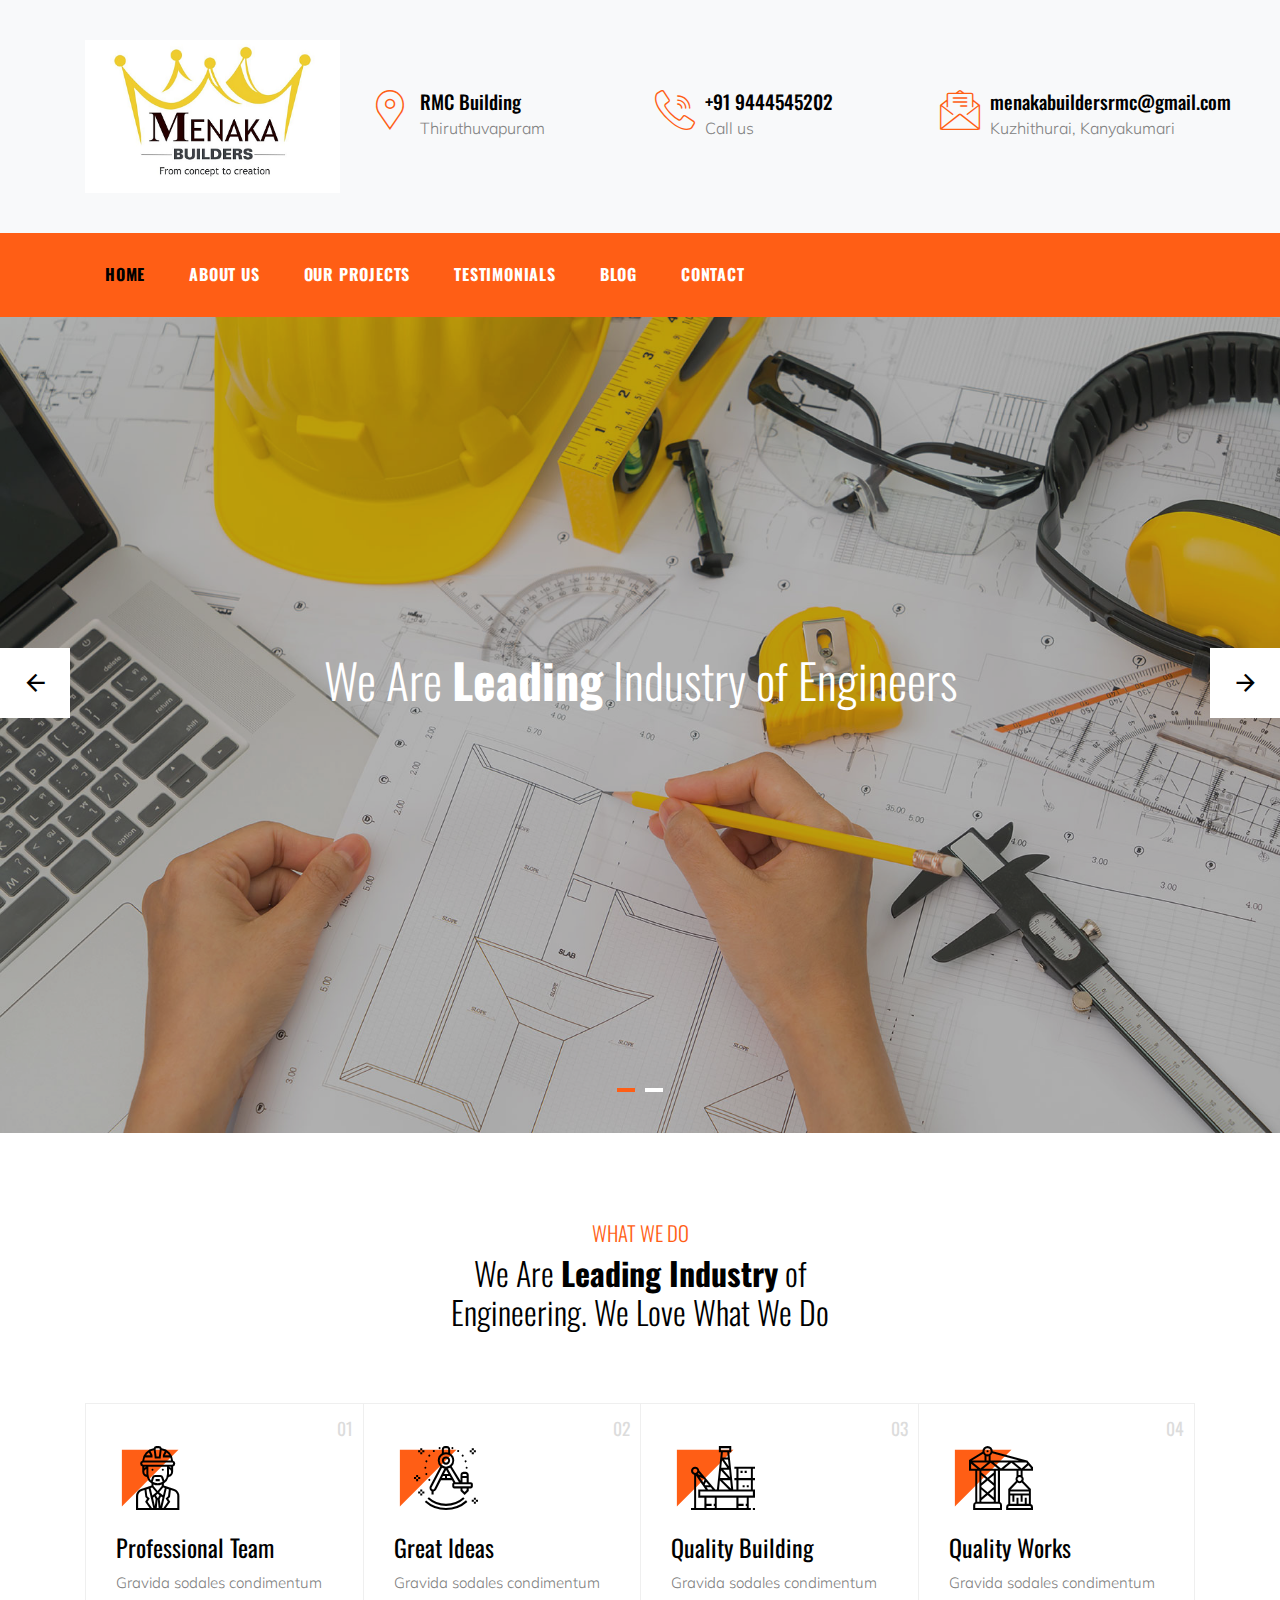
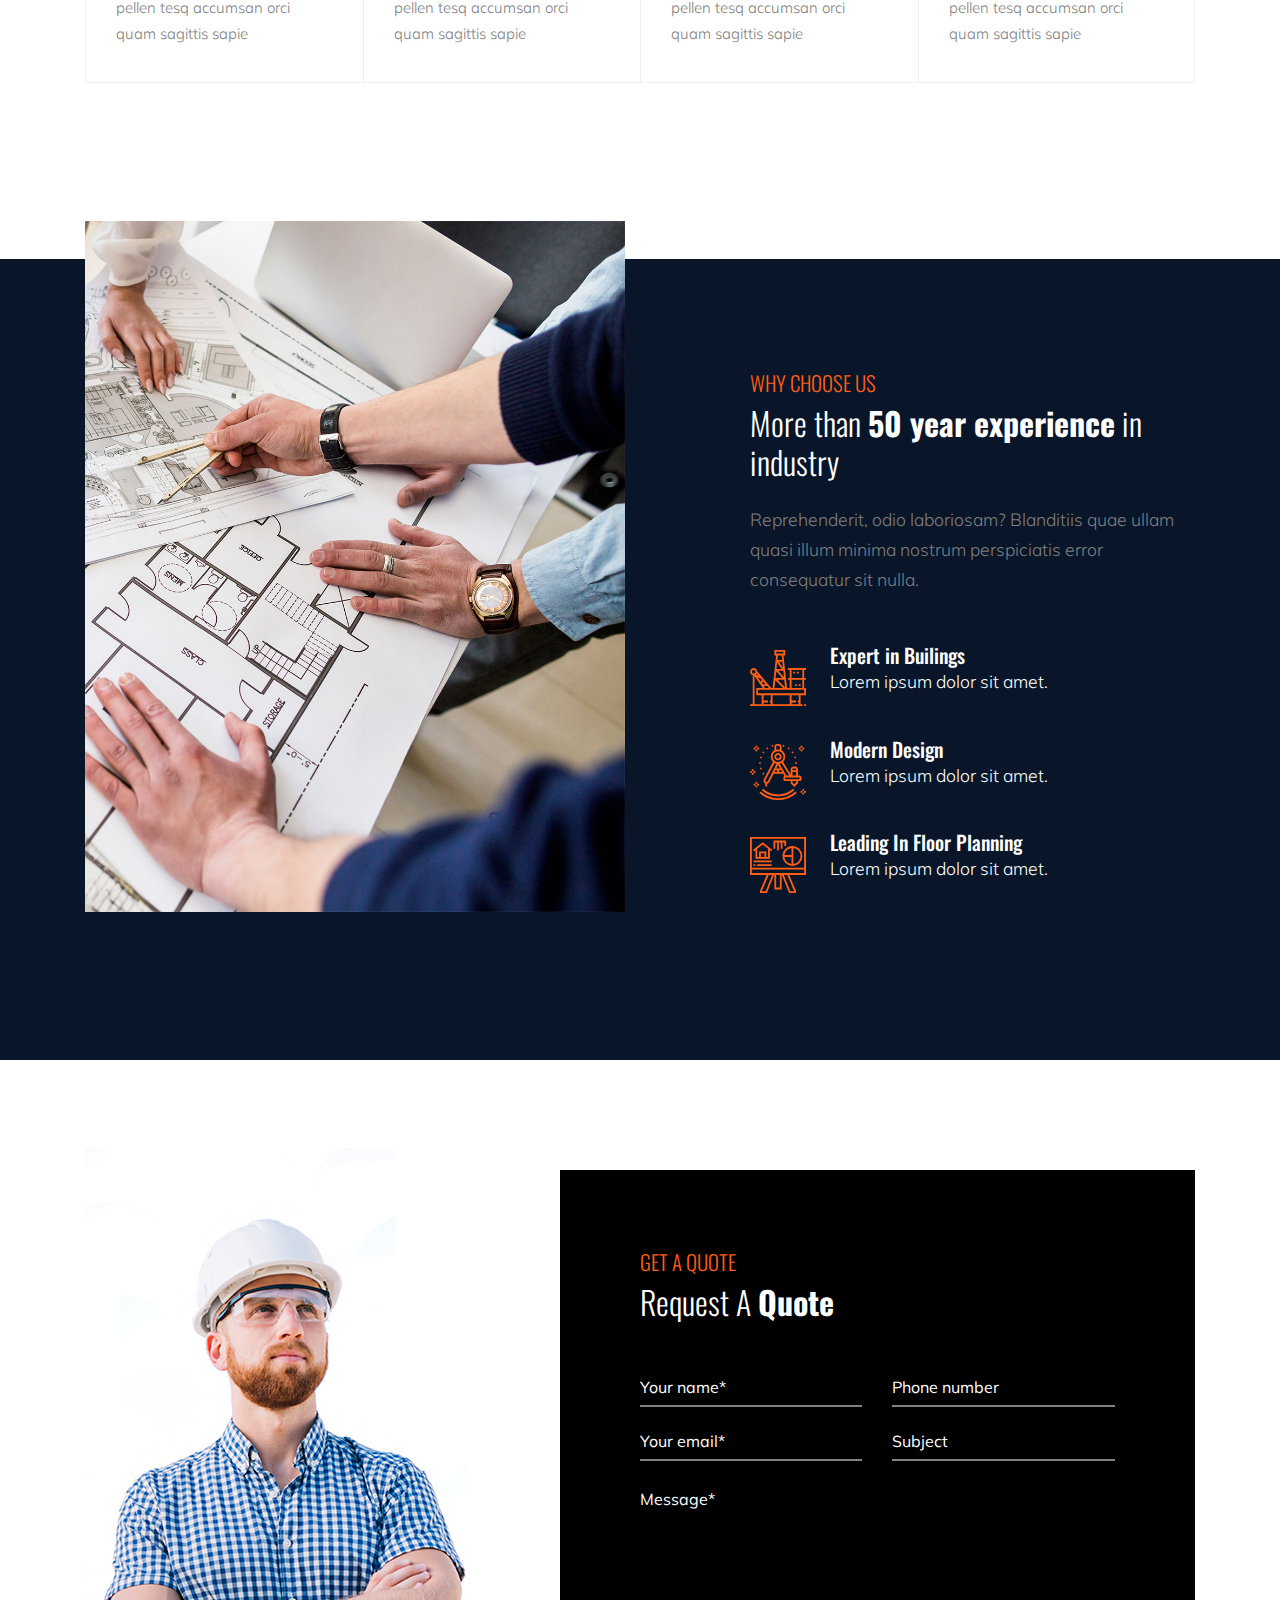
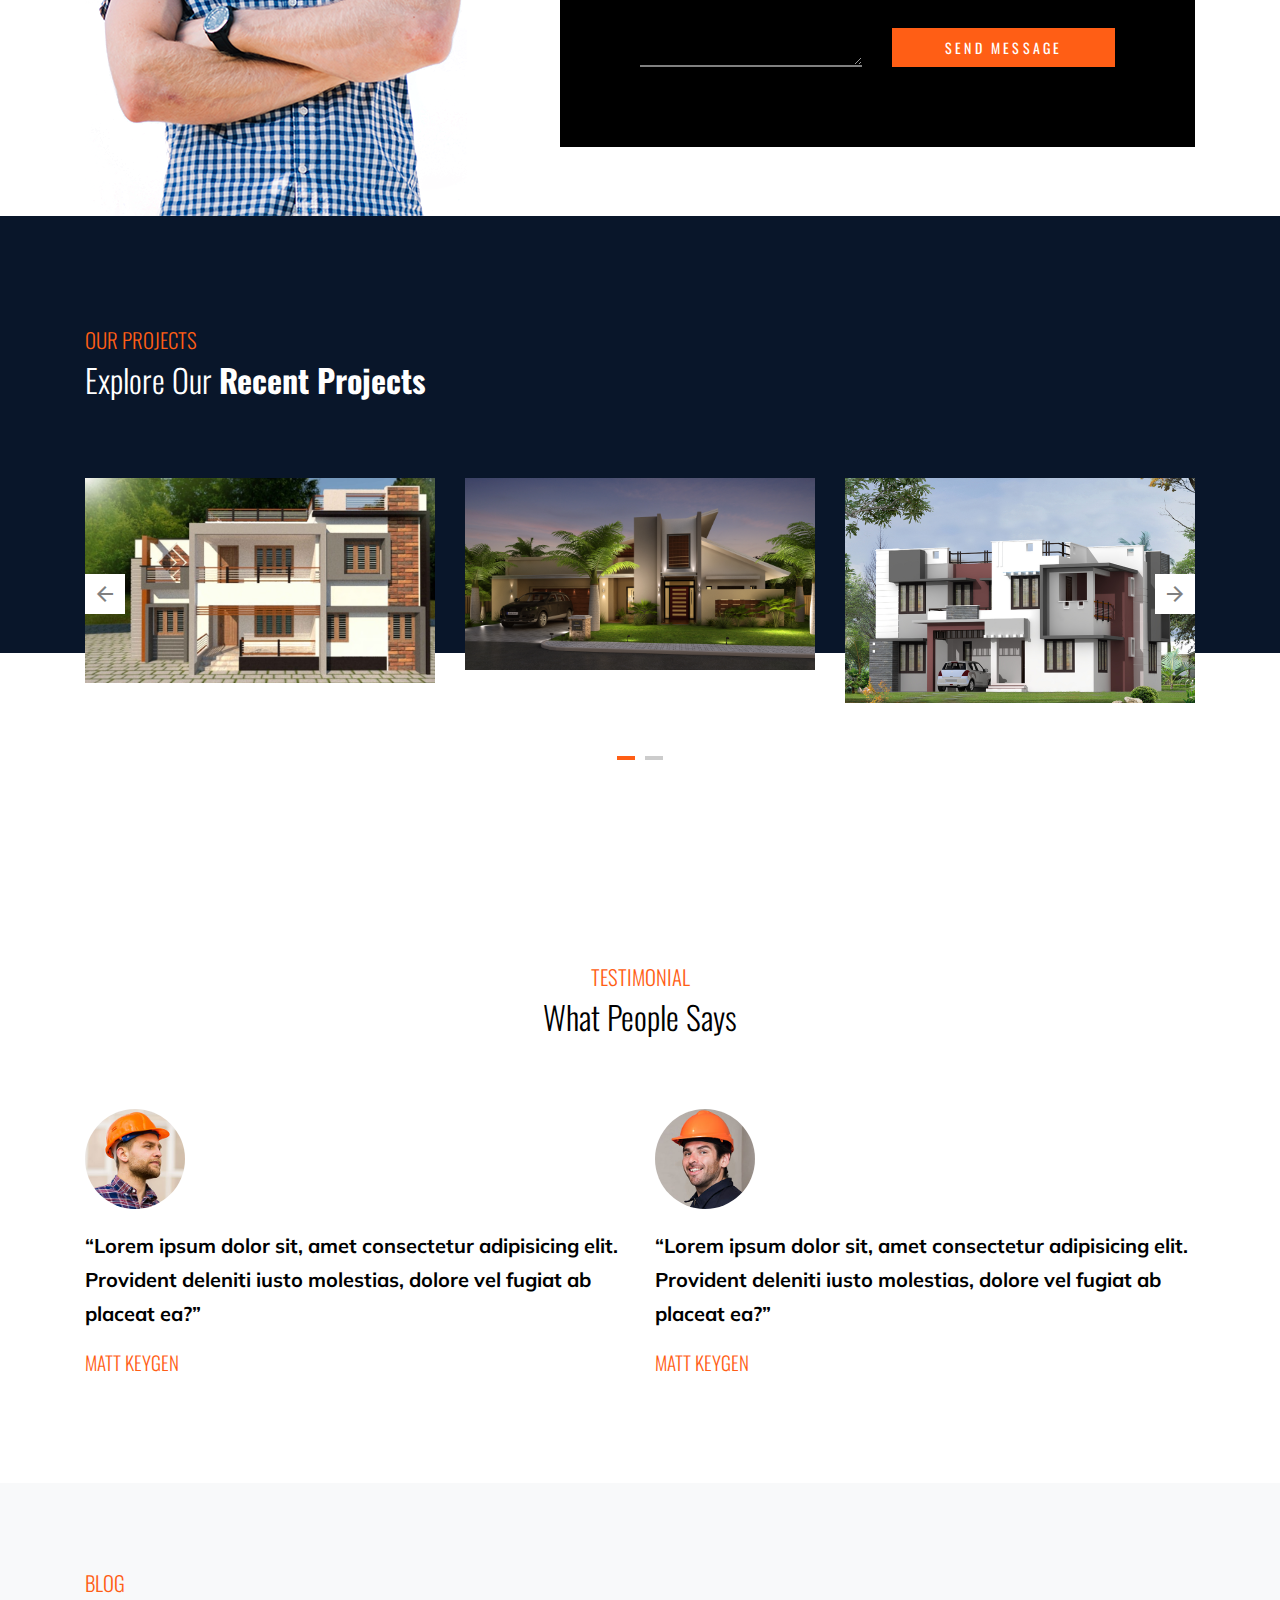
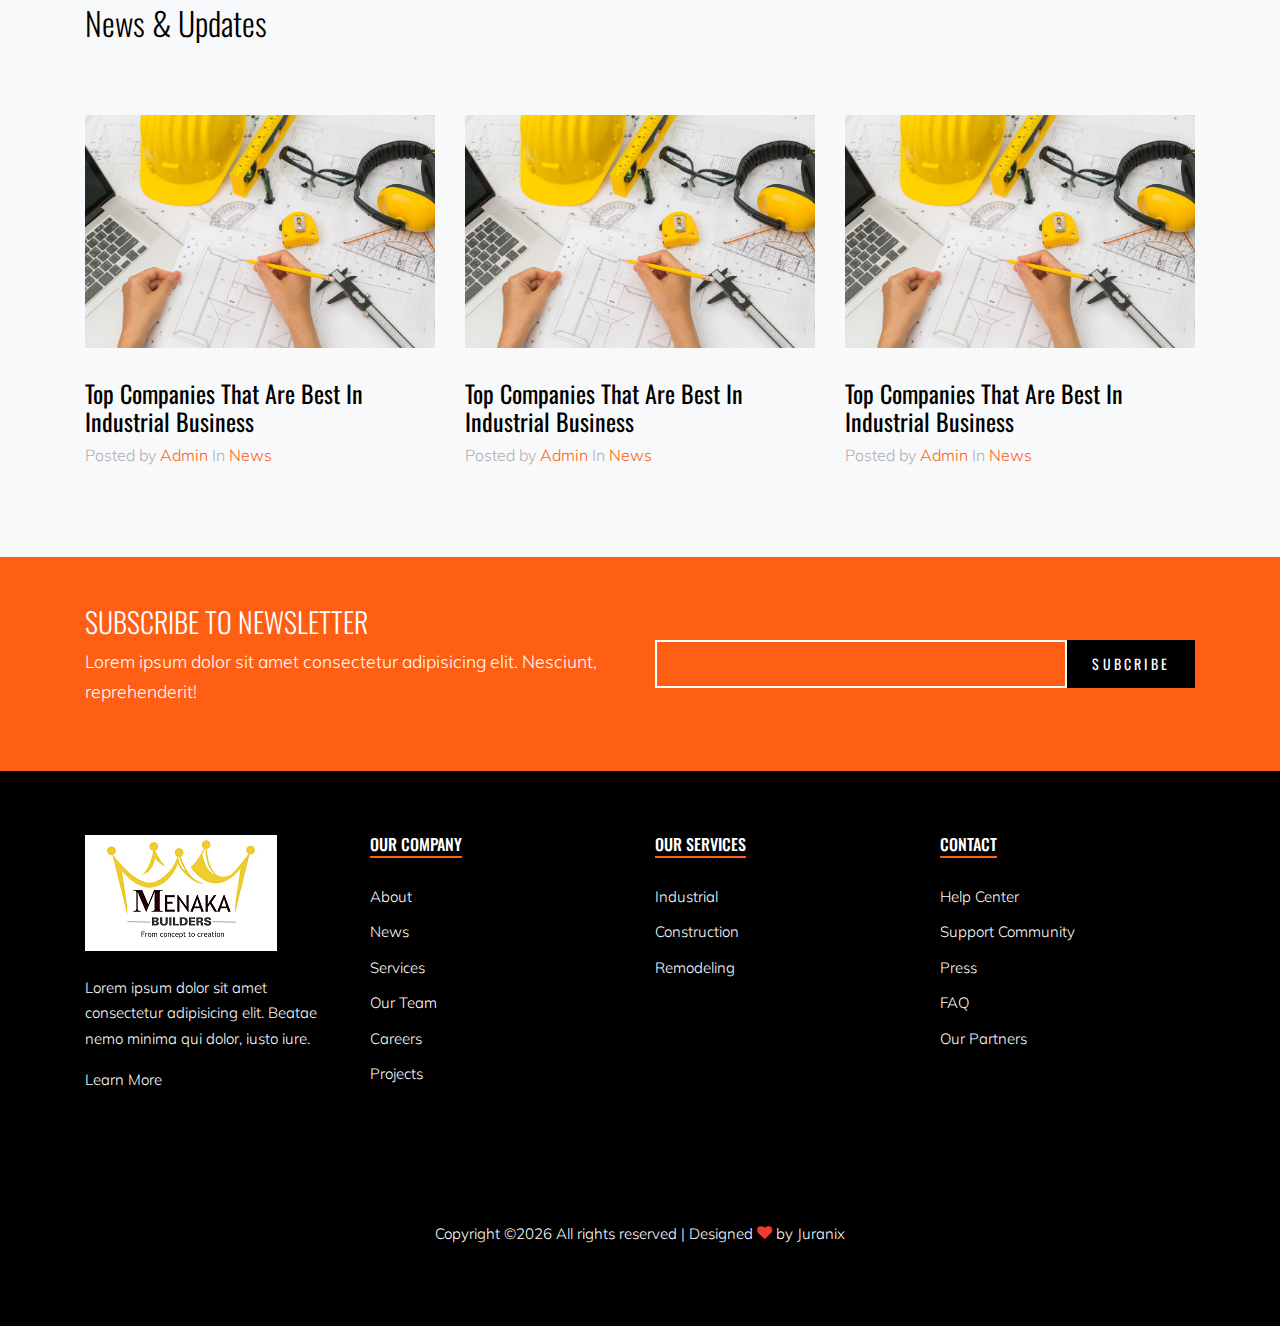
==== commit 0b4c33ea: "Copyrights update" ====
--- a/index.html
+++ b/index.html
@@ -2,7 +2,7 @@
 <html lang="en">
 
 <head>
-  <title>Engineers &mdash; Website Template by Colorlib</title>
+  <title>Menaka Builders</title>
   <meta charset="utf-8">
   <meta name="viewport" content="width=device-width, initial-scale=1, shrink-to-fit=no">
 
@@ -529,7 +529,7 @@
             <div class="copyright">
                 <p>
                     <!-- Link back to Colorlib can't be removed. Template is licensed under CC BY 3.0. -->
-                    Copyright &copy;<script>document.write(new Date().getFullYear());</script> All rights reserved | This template is made with <i class="icon-heart text-danger" aria-hidden="true"></i> by <a href="https://colorlib.com" target="_blank" >Colorlib</a>
+                    Copyright &copy;<script>document.write(new Date().getFullYear());</script> All rights reserved | Designed <i class="icon-heart text-danger" aria-hidden="true"></i> by <a href="https://sites.google.com/view/rajivece/" target="_blank" >Juranix</a>
                     <!-- Link back to Colorlib can't be removed. Template is licensed under CC BY 3.0. -->
                     </p>
             </div>
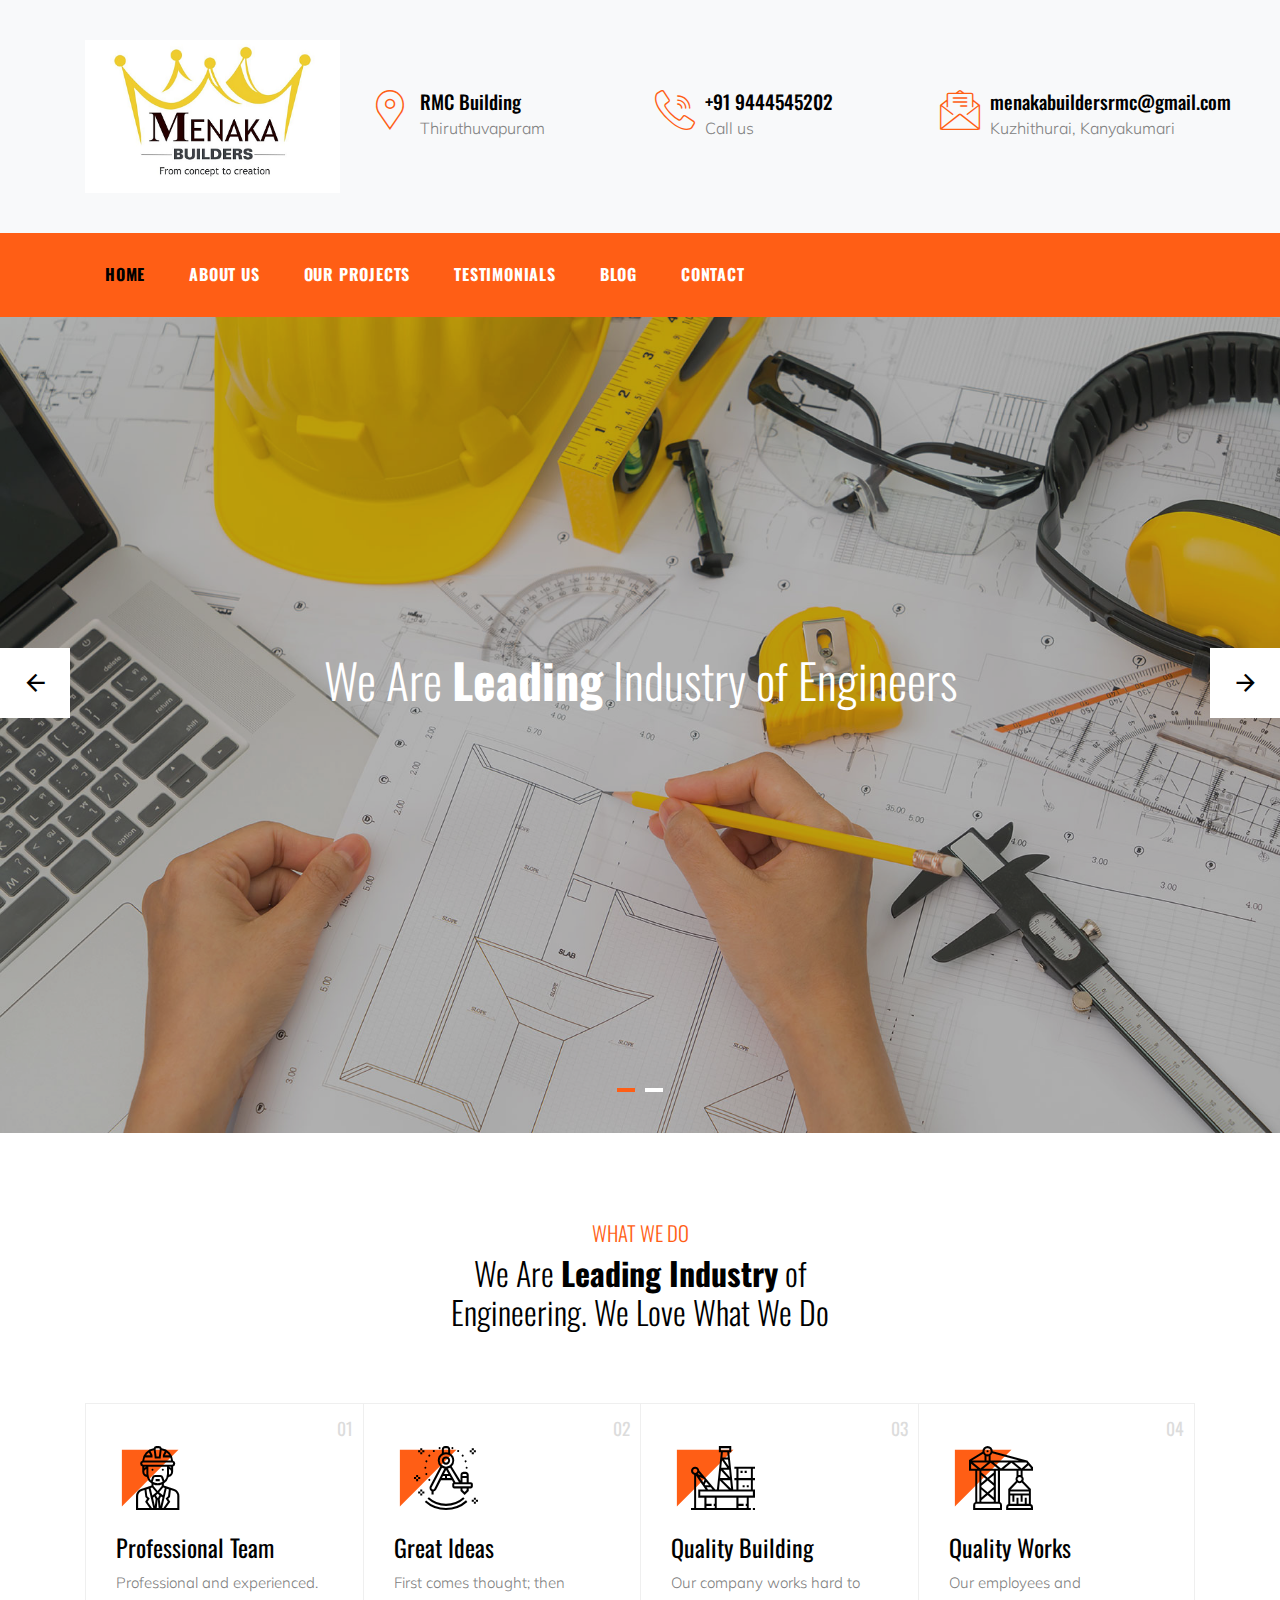
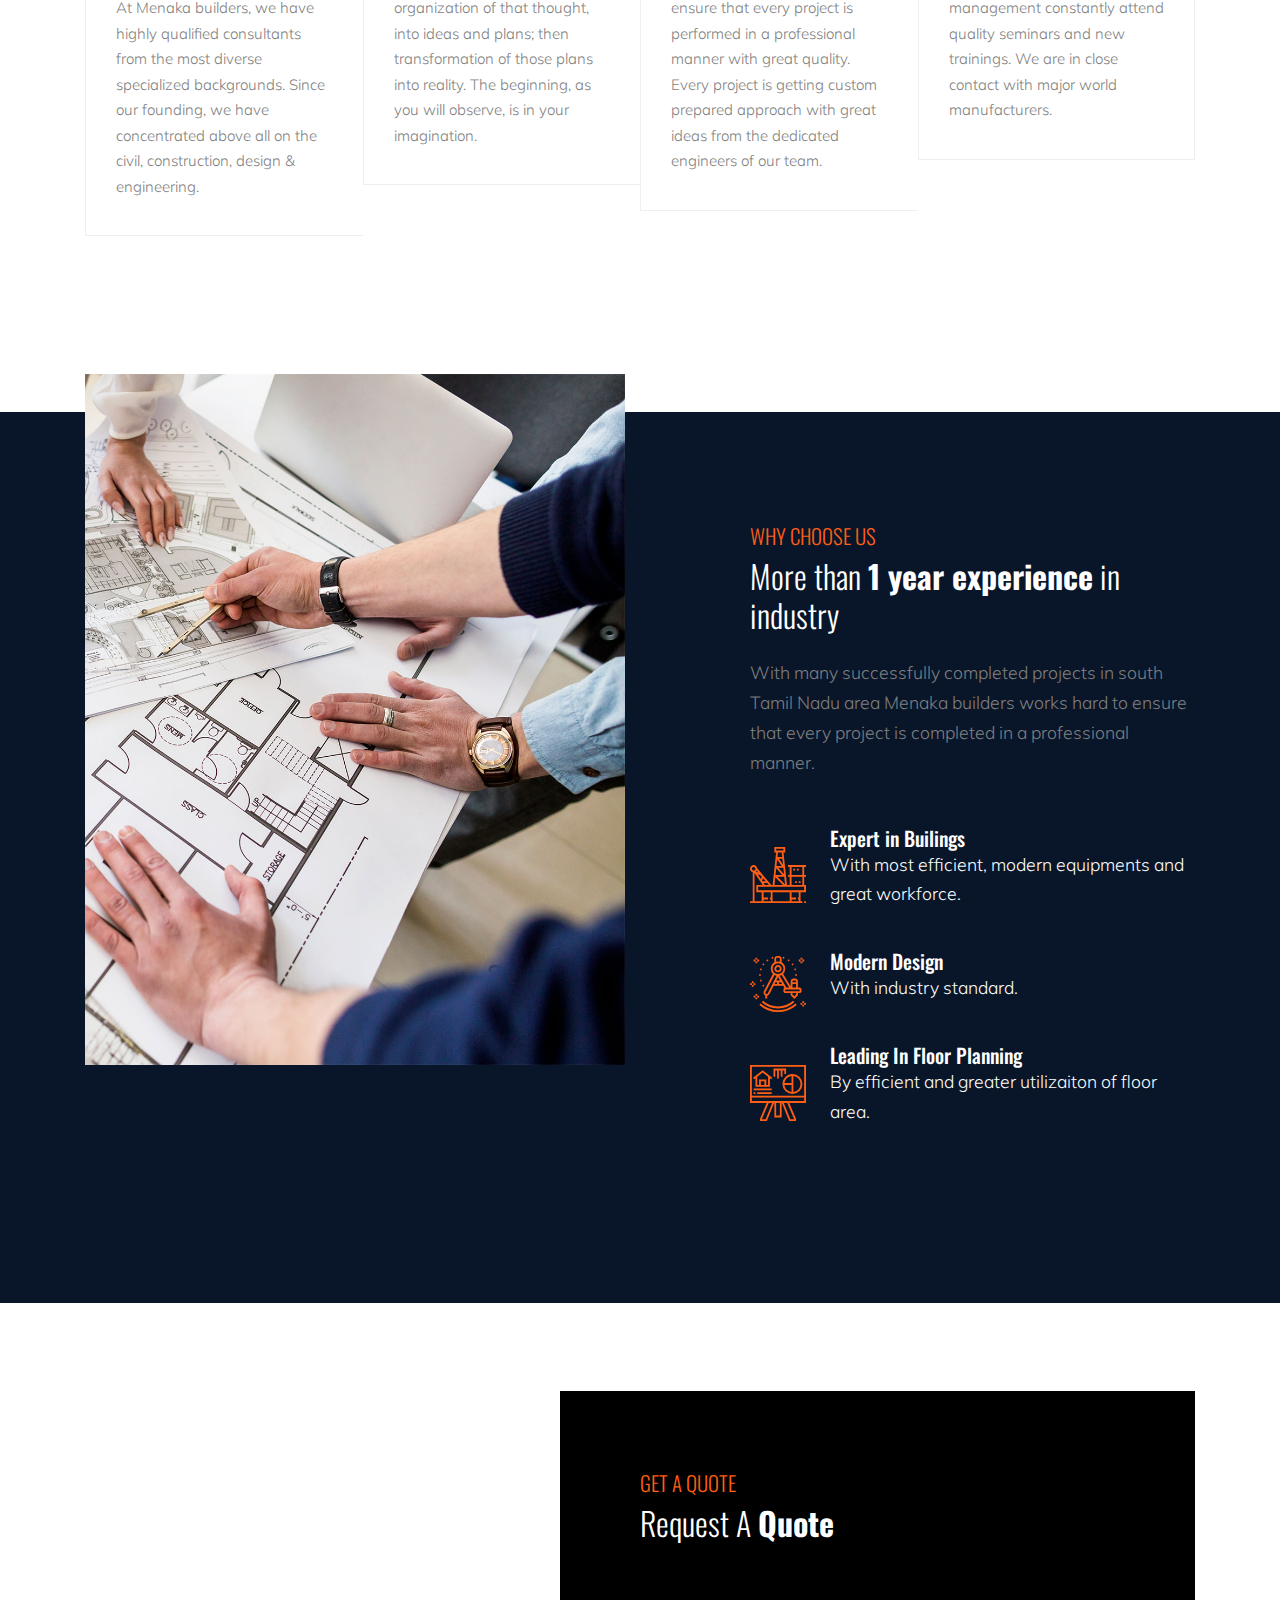
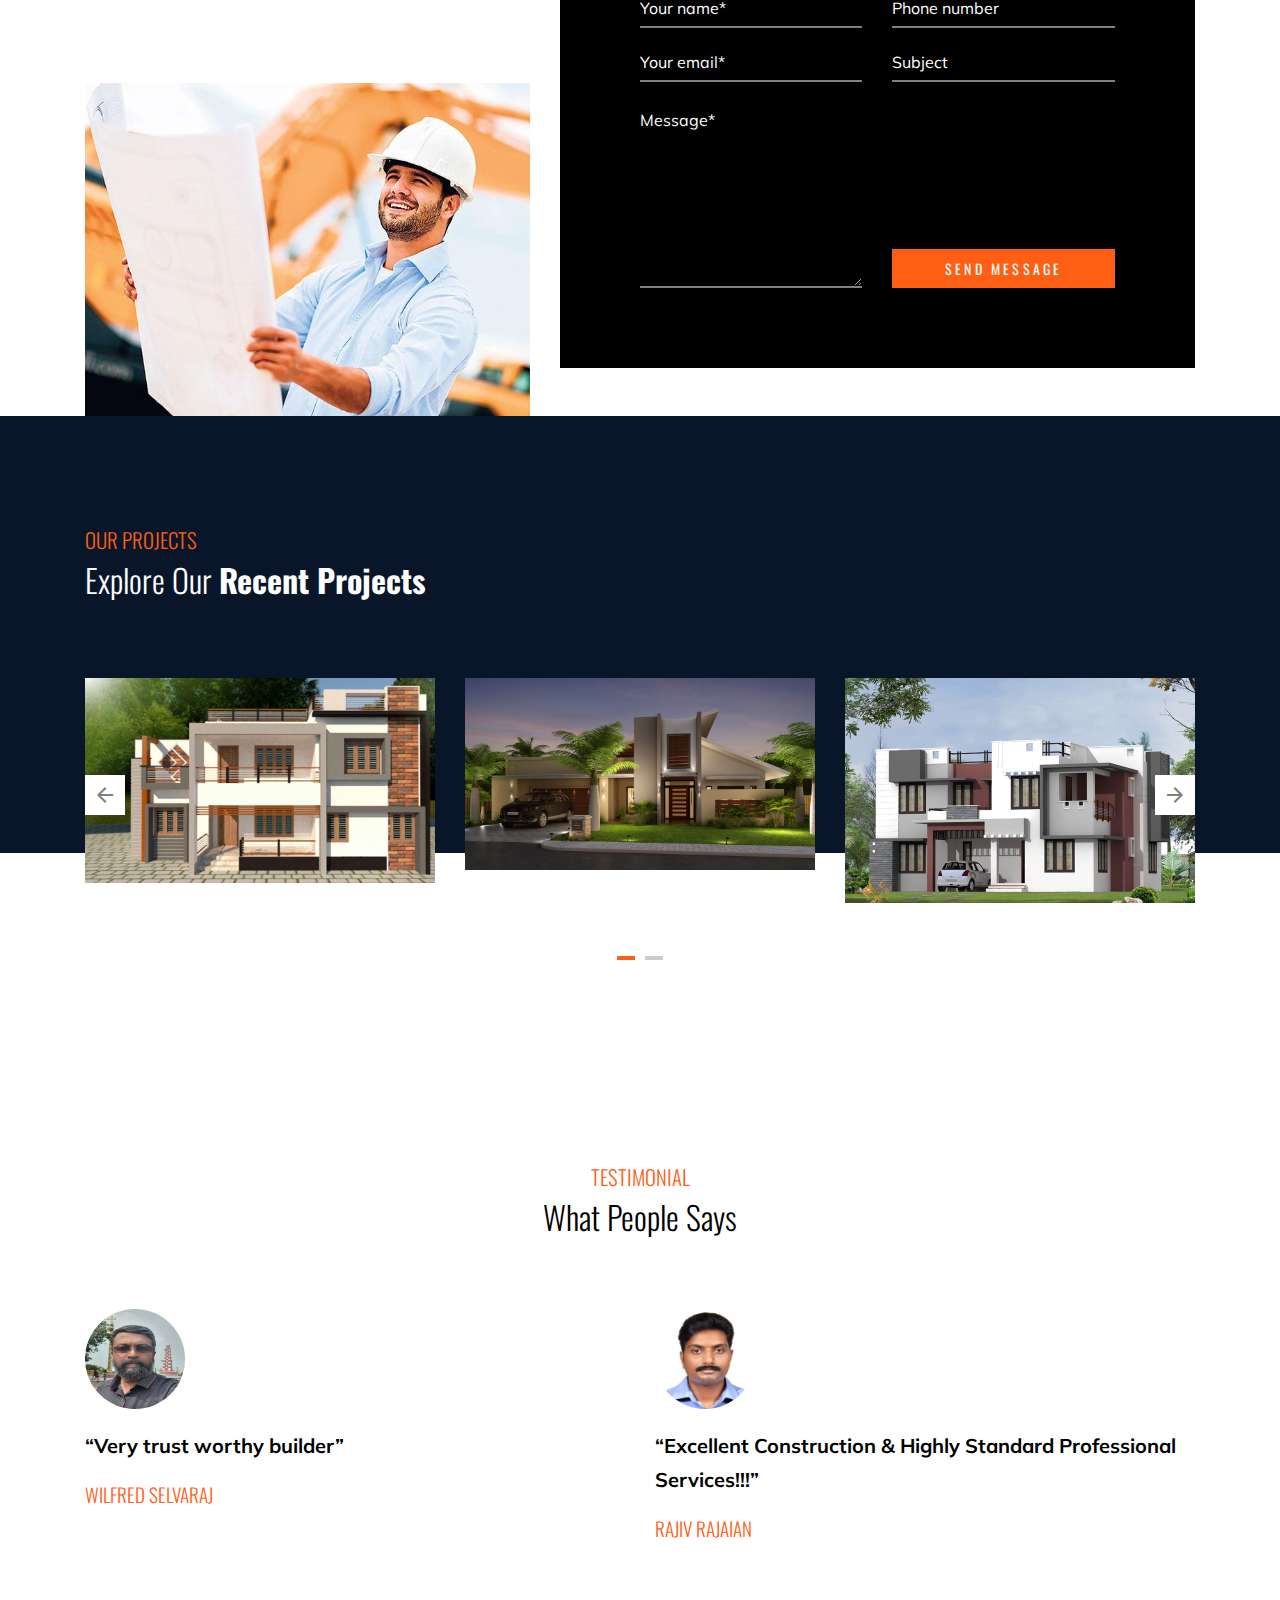
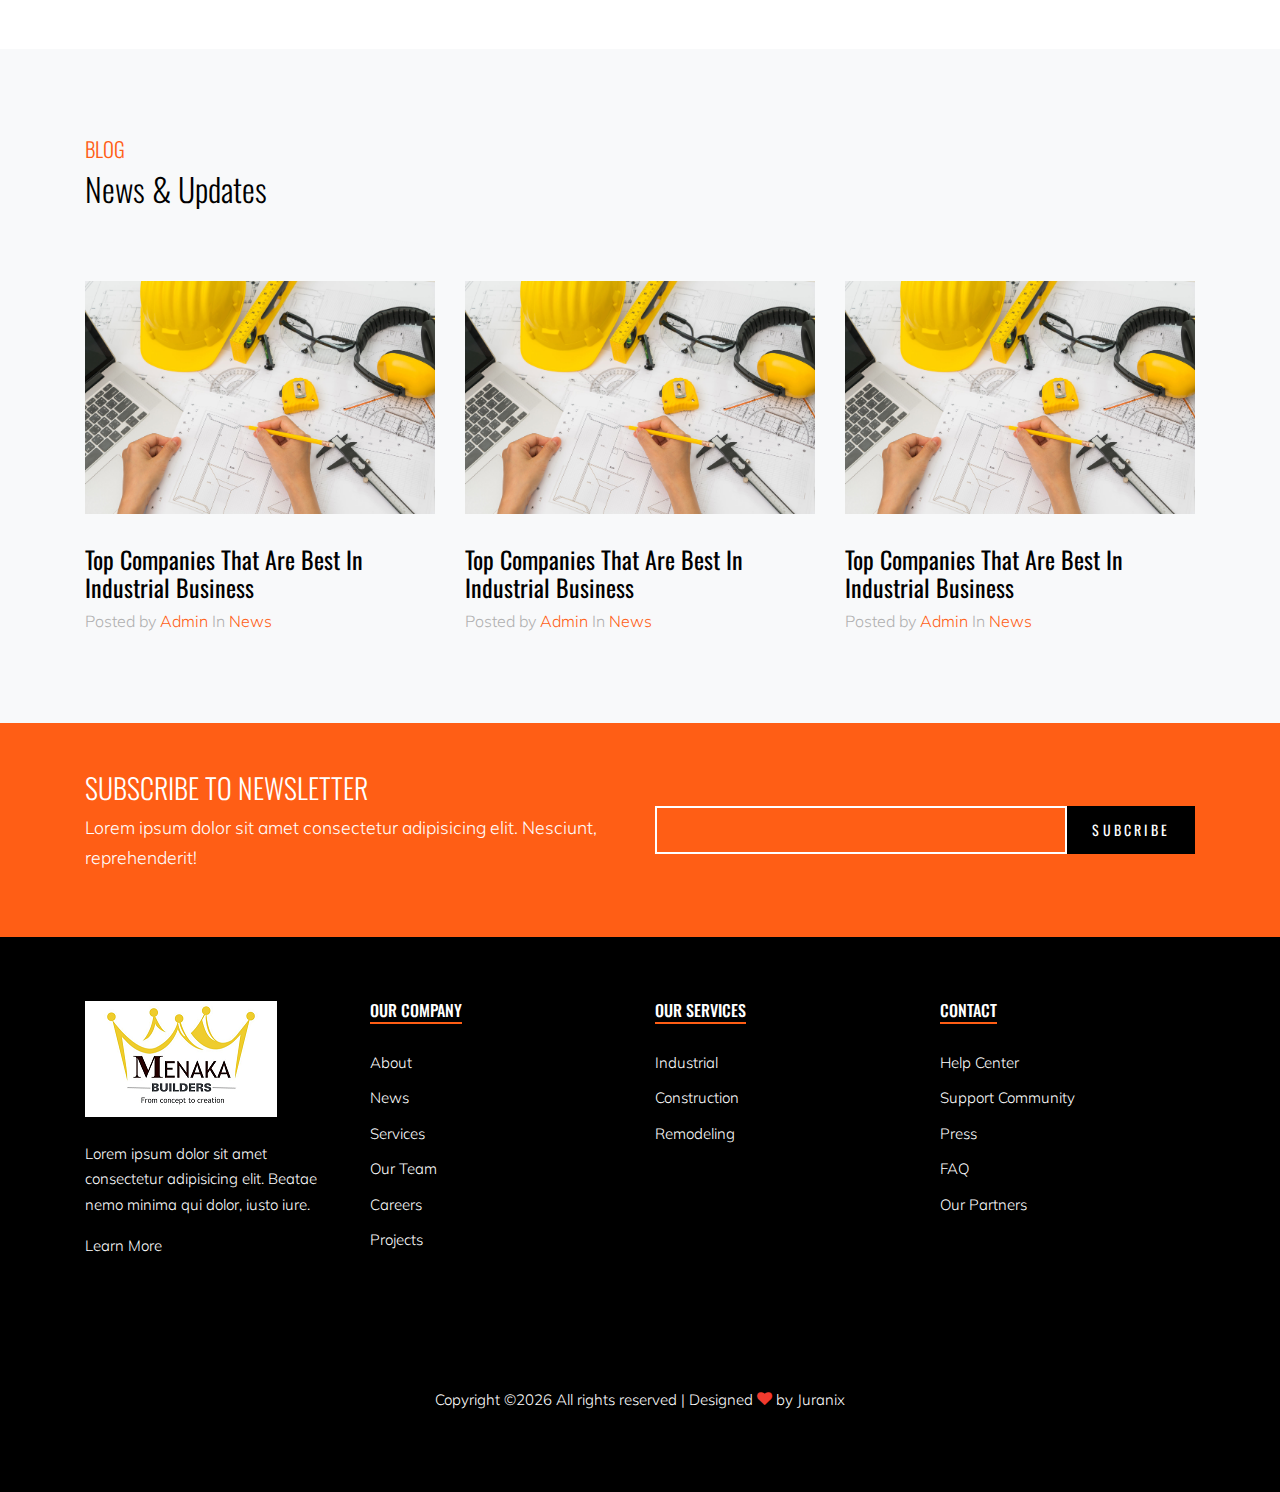
==== commit 5d99f83b: "updated team, testimonial, general, about" ====
--- a/index.html
+++ b/index.html
@@ -180,7 +180,8 @@
               </div>
               <div class="service-1-content">
                 <h3 class="service-heading">Professional Team</h3>
-                <p>Gravida sodales condimentum pellen tesq accumsan orci quam sagittis sapie</p>
+                <p>Professional and experienced. At Menaka builders, we have highly qualified consultants from the most diverse specialized backgrounds. Since our founding, we have concentrated above all on the civil, construction, design & engineering.
+                </p>
               </div>
             </div>
           </div>
@@ -192,7 +193,8 @@
               </div>
               <div class="service-1-content">
                 <h3 class="service-heading">Great Ideas</h3>
-                <p>Gravida sodales condimentum pellen tesq accumsan orci quam sagittis sapie</p>
+                <p>First comes thought; then organization of that thought, into ideas and plans; then transformation of those plans into reality. The beginning, as you will observe, is in your imagination.
+                  </p>
               </div>
             </div>
           </div>
@@ -204,7 +206,7 @@
               </div>
               <div class="service-1-content">
                 <h3 class="service-heading">Quality Building</h3>
-                <p>Gravida sodales condimentum pellen tesq accumsan orci quam sagittis sapie</p>
+                <p>Our company works hard to ensure that every project is performed in a professional manner with great quality. Every project is getting custom prepared approach with great ideas from the dedicated engineers of our team.</p>
               </div>
             </div>
           </div>
@@ -216,7 +218,7 @@
               </div>
               <div class="service-1-content">
                 <h3 class="service-heading">Quality Works</h3>
-                <p>Gravida sodales condimentum pellen tesq accumsan orci quam sagittis sapie</p>
+                <p>Our employees and management constantly attend quality seminars and new trainings. We are in close contact with major world manufacturers.</p>
               </div>
             </div>
           </div>
@@ -234,29 +236,29 @@
             </div>
             <div class="col-lg-5 ml-auto">
               <h3 class="section-subtitle">Why Choose Us</h3>
-              <h2 class="section-title mb-4">More than <strong>50 year experience</strong> in industry</h2>
-              <p>Reprehenderit, odio laboriosam? Blanditiis quae ullam quasi illum minima nostrum perspiciatis error consequatur sit nulla.</p>
+              <h2 class="section-title mb-4">More than <strong>1 year experience</strong> in industry</h2>
+              <p>With many successfully completed projects in south Tamil Nadu area Menaka builders works hard to ensure that every project is completed in a professional manner.</p>
 
               <div class="row my-5">
                 <div class="col-lg-12 d-flex align-items-center mb-4">
                   <span class="line-height-0 flaticon-oil-platform display-4 mr-4 text-primary"></span>
                   <div>
                     <h4 class="m-0 h5 text-white">Expert in Builings</h4>
-                    <p class="text-white">Lorem ipsum dolor sit amet.</p>
+                    <p class="text-white">With most efficient, modern equipments and great workforce.</p>
                   </div>
                 </div>
                 <div class="col-lg-12 d-flex align-items-center mb-4">
                   <span class="line-height-0 flaticon-compass display-4 mr-4 text-primary"></span>
                   <div>
                     <h4 class="m-0 h5 text-white">Modern Design</h4>
-                    <p class="text-white">Lorem ipsum dolor sit amet.</p>
+                    <p class="text-white">With industry standard.</p>
                   </div>
                 </div>
                 <div class="col-lg-12 d-flex align-items-center">
                   <span class="line-height-0 flaticon-planning display-4 mr-4 text-primary"></span>
                   <div>
                     <h4 class="m-0 h5 text-white">Leading In Floor Planning</h4>
-                    <p class="text-white">Lorem ipsum dolor sit amet.</p>
+                    <p class="text-white">By efficient and greater utilizaiton of floor area.</p>
                   </div>
                 </div>
 
@@ -399,20 +401,20 @@
         <div class="row">
           <div class="col-md-6 mb-4 mb-md-0">
             <div class="testimonial">
-              <img src="images/person_3_sq.jpg" alt="">
+              <img src="images/person_1_sq.jpg" alt="">
               <blockquote>
-                <p>&ldquo;Lorem ipsum dolor sit, amet consectetur adipisicing elit. Provident deleniti iusto molestias, dolore vel fugiat ab placeat ea?&rdquo;</p>
+                <p>&ldquo;Very trust worthy builder&rdquo;</p>
               </blockquote>
-              <p class="client-name">Matt Keygen</p>
+              <p class="client-name">Wilfred Selvaraj </p>
             </div>
           </div>
           <div class="col-md-6 mb-4 mb-md-0">
             <div class="testimonial">
-              <img src="images/person_4_sq.jpg" alt="">
+              <img src="images/person_2_sq.jpg" alt="">
               <blockquote>
-                <p>&ldquo;Lorem ipsum dolor sit, amet consectetur adipisicing elit. Provident deleniti iusto molestias, dolore vel fugiat ab placeat ea?&rdquo;</p>
+                <p>&ldquo;Excellent Construction & Highly Standard Professional Services!!!&rdquo;</p>
               </blockquote>
-              <p class="client-name">Matt Keygen</p>
+              <p class="client-name">Rajiv Rajaian</p>
             </div>
           </div>
         </div>
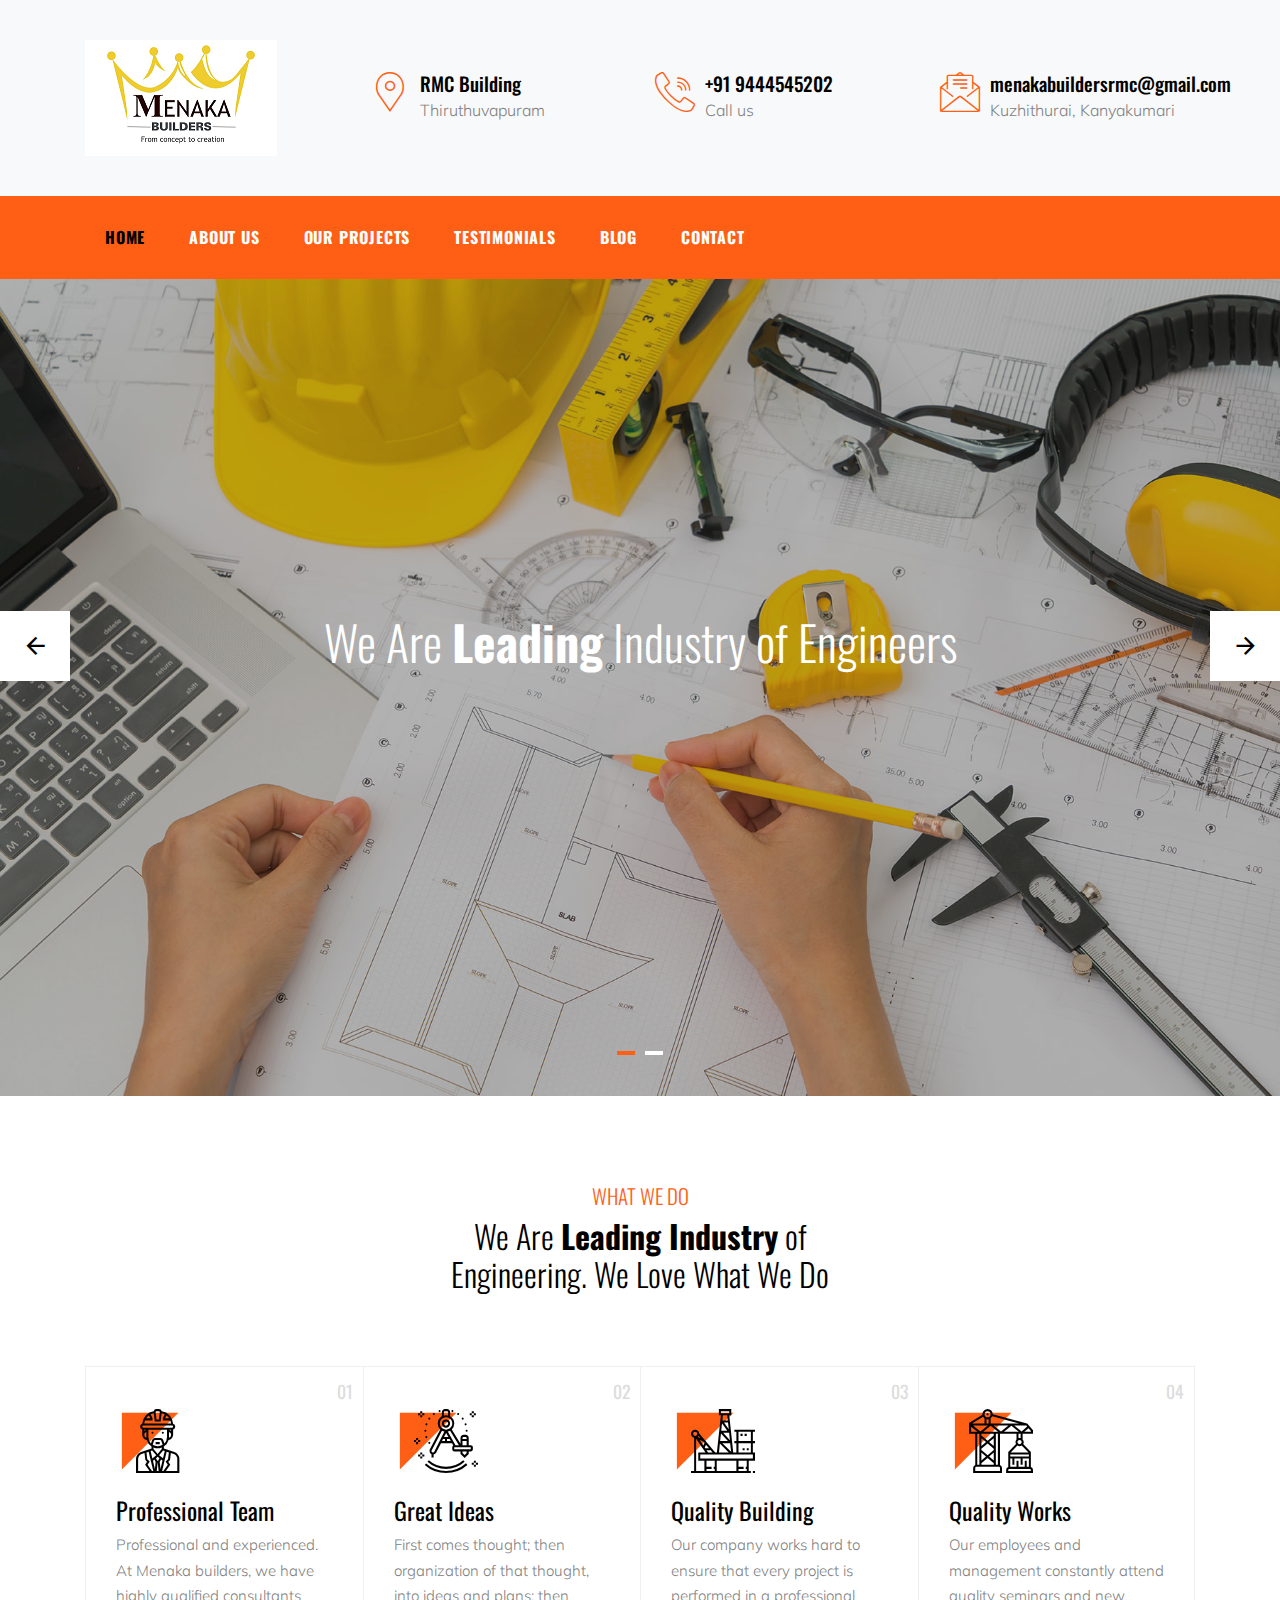
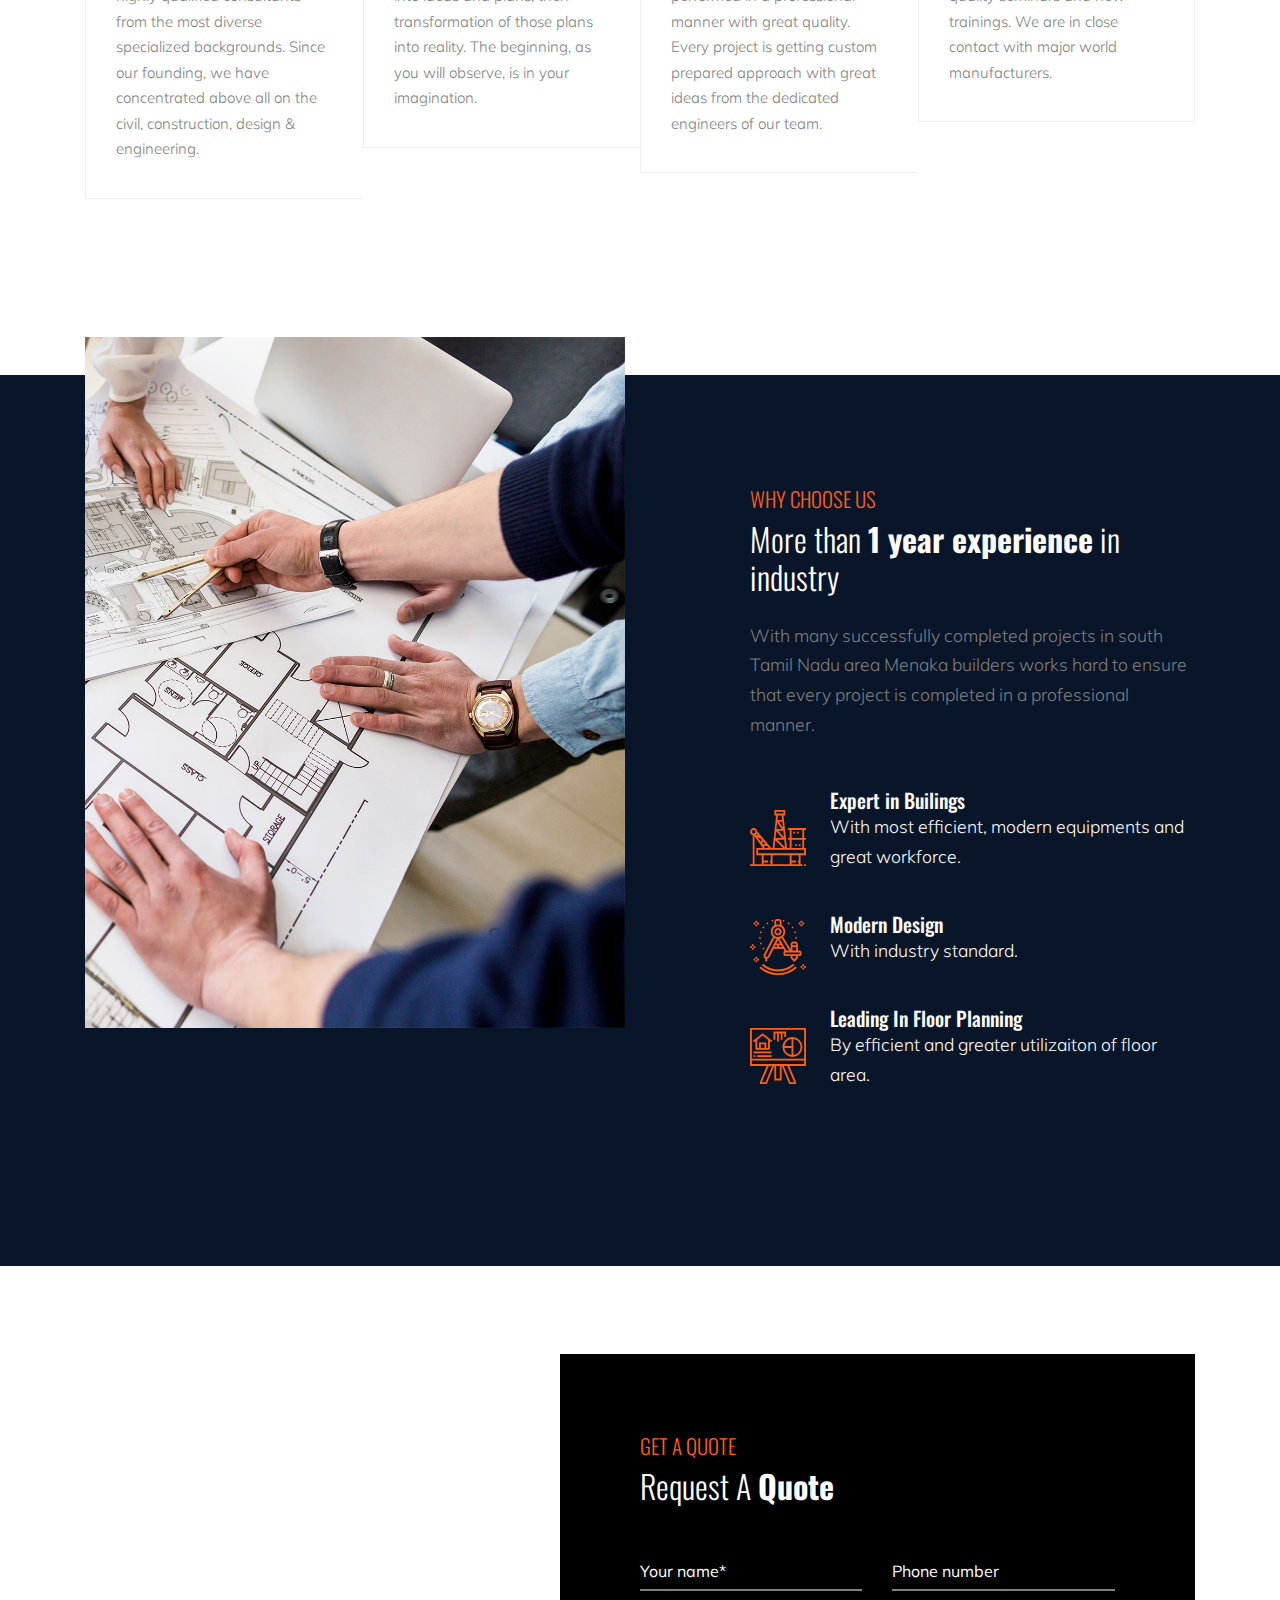
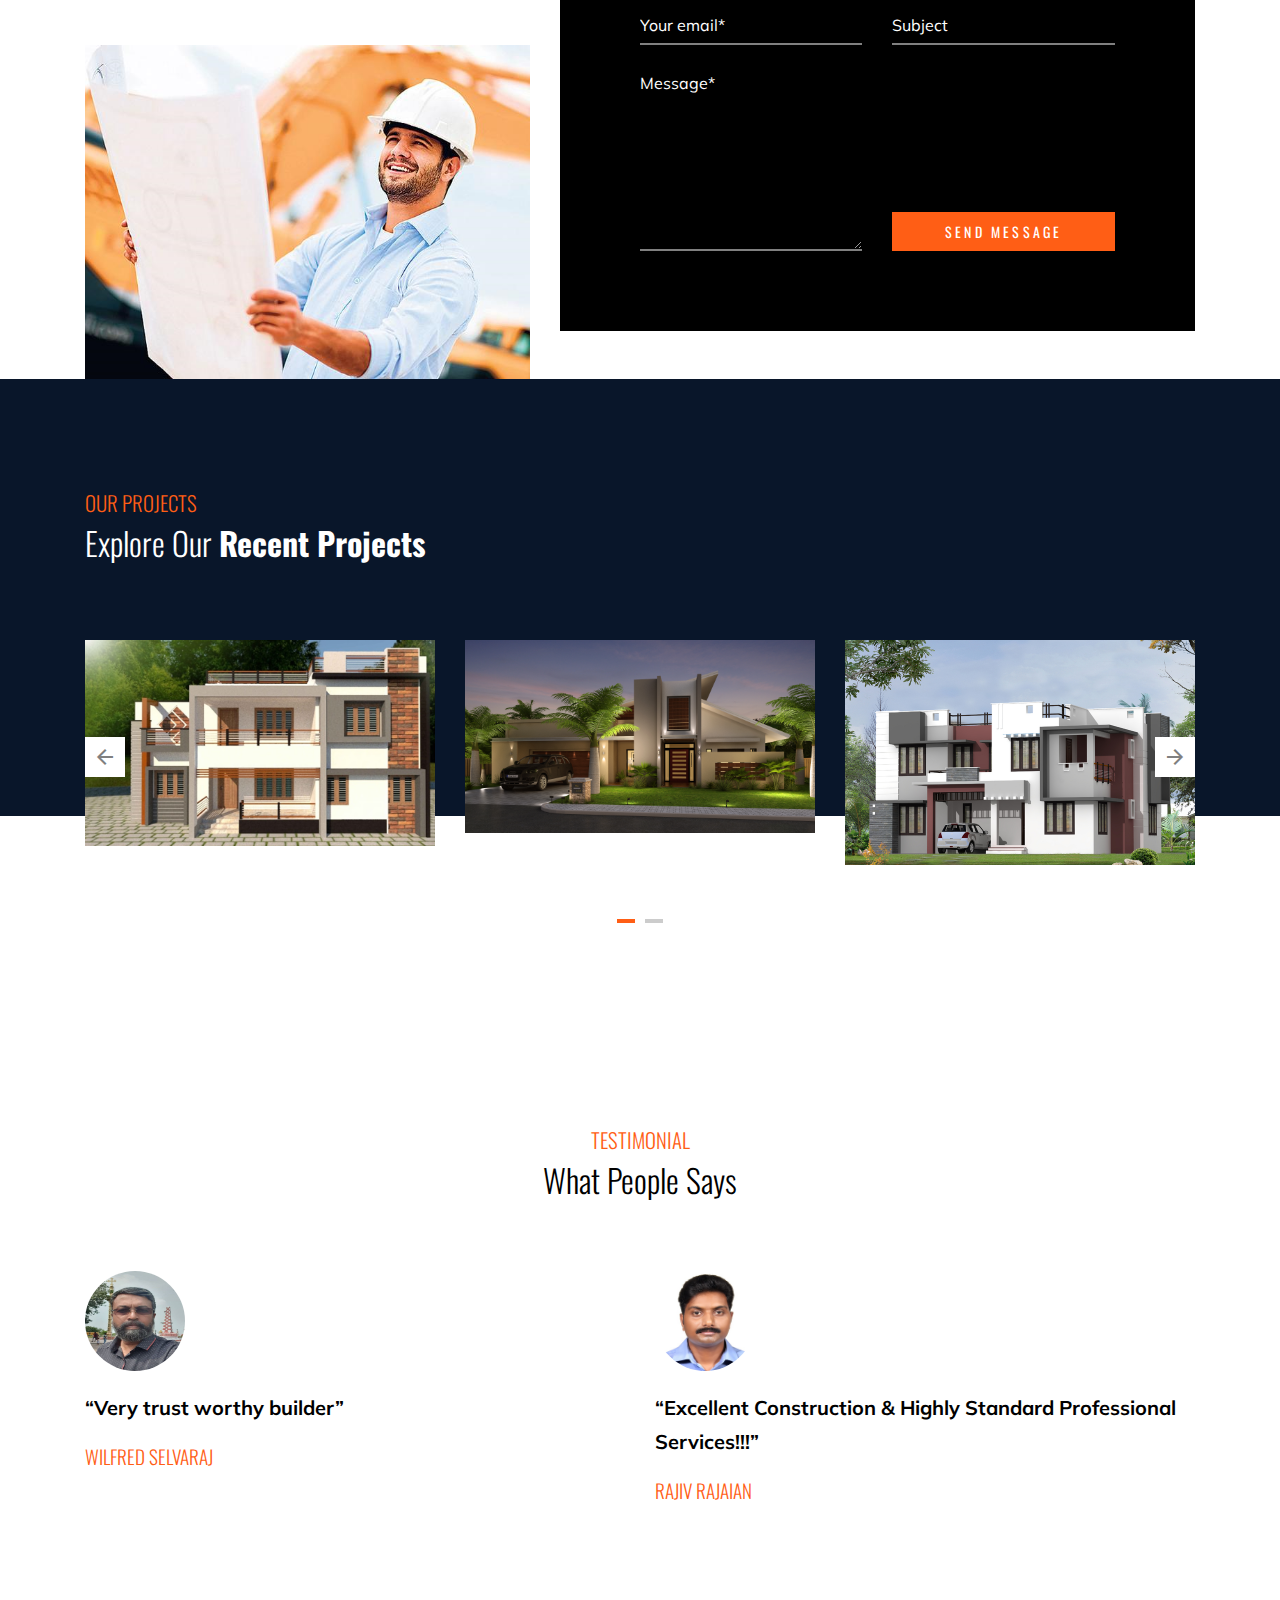
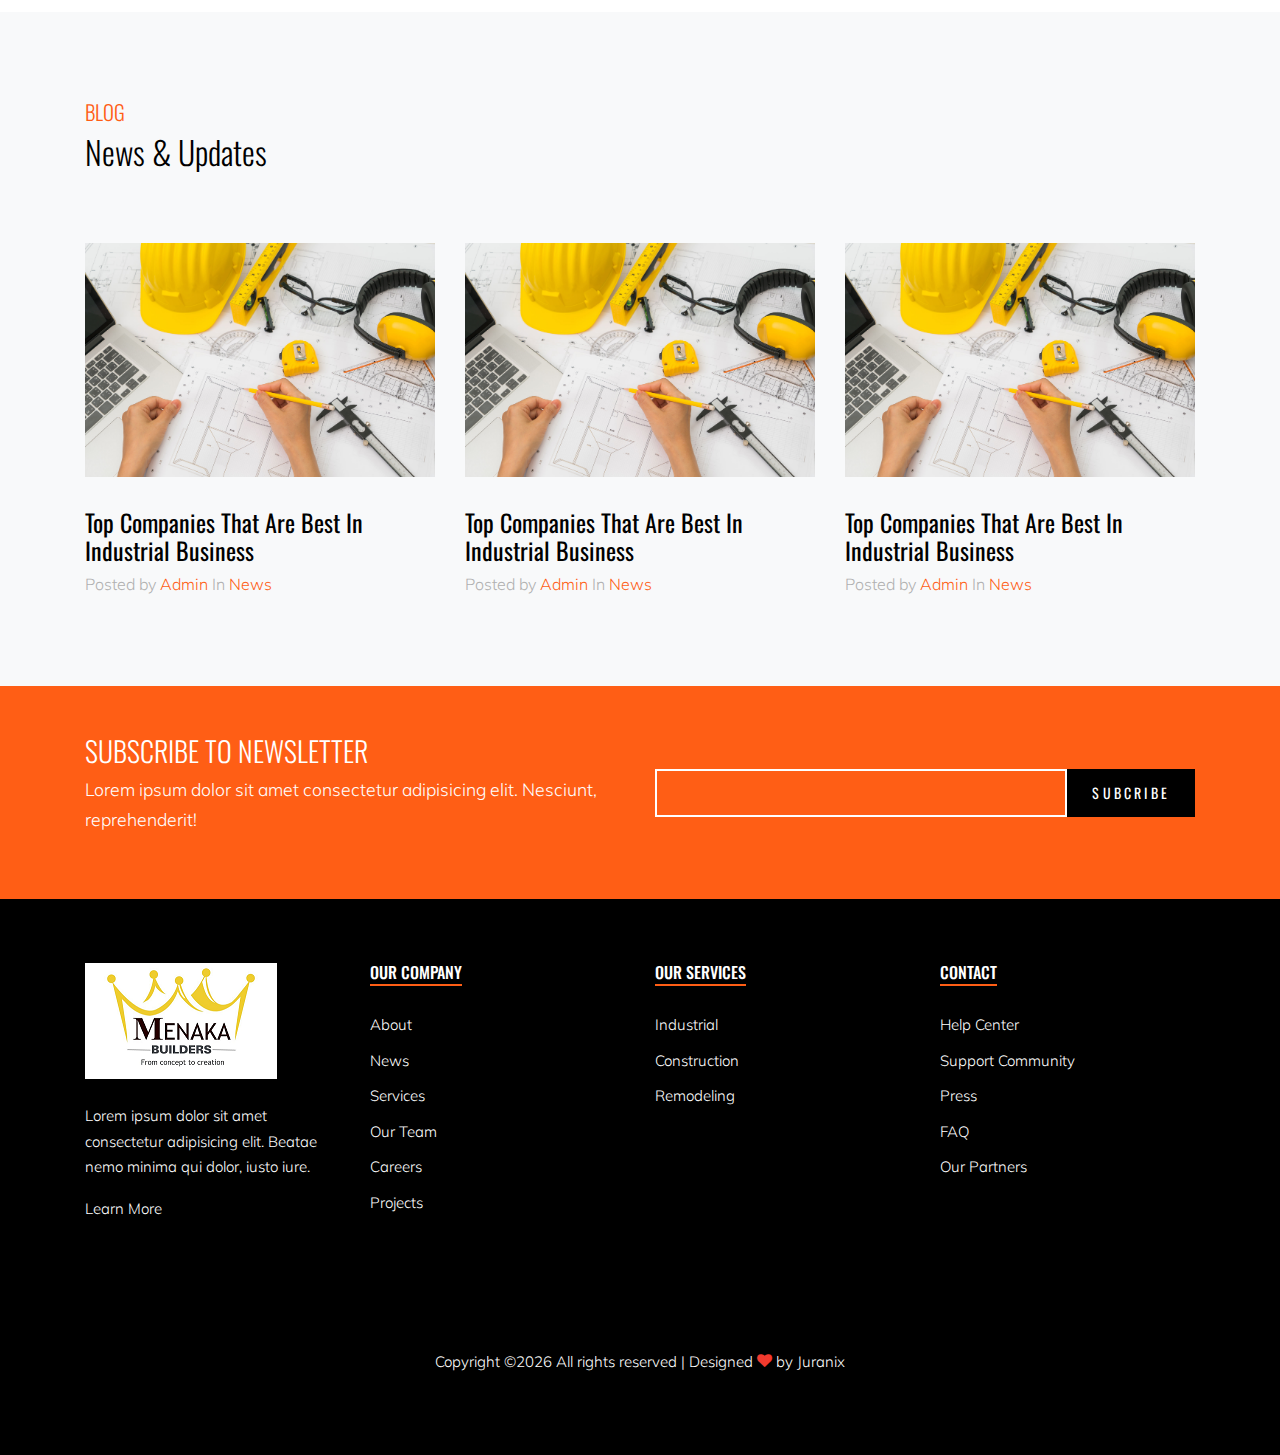
==== commit 4efaef73: "add favicon, updates" ====
--- a/index.html
+++ b/index.html
@@ -26,7 +26,7 @@
   <link href="css/jquery.mb.YTPlayer.min.css" media="all" rel="stylesheet" type="text/css">
 
   <link rel="stylesheet" href="css/style.css">
-
+  <link rel='icon' href='favicon.ico' type='image/x-icon'/ >
 
 
 </head>
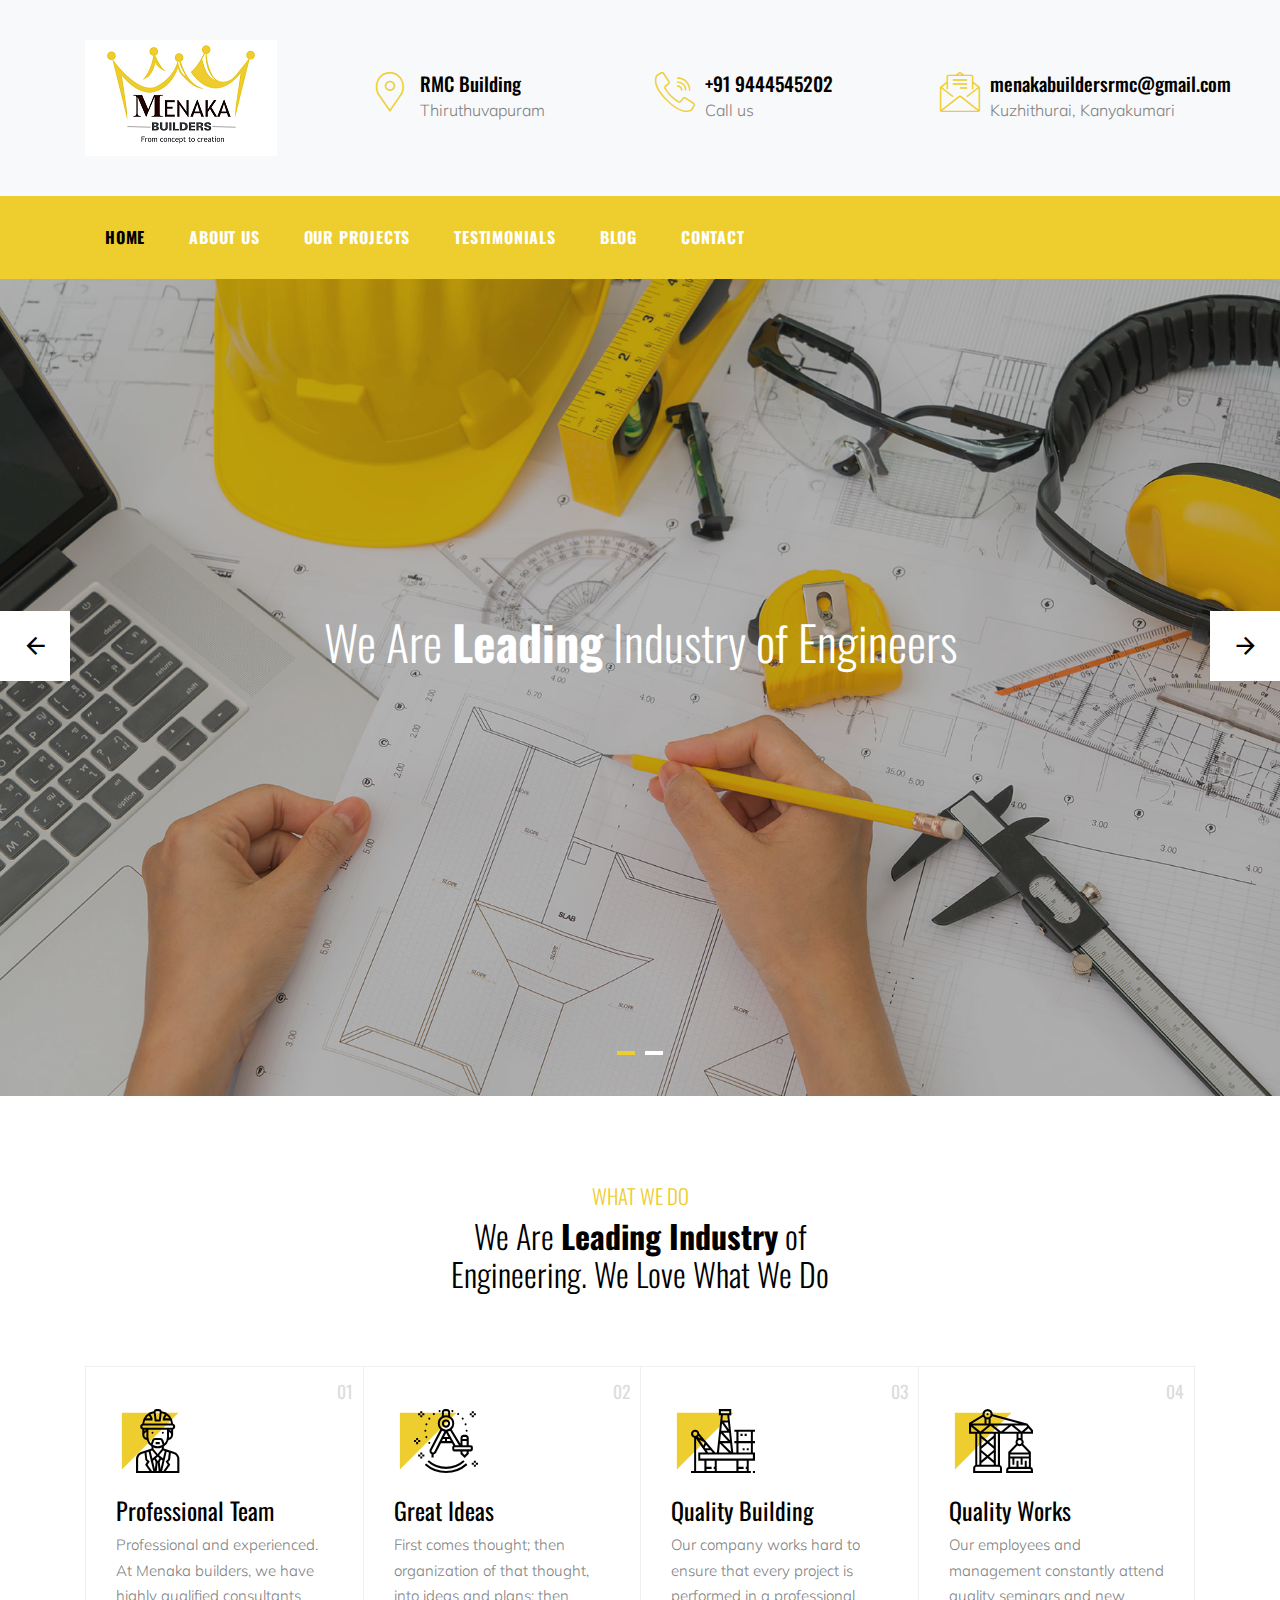
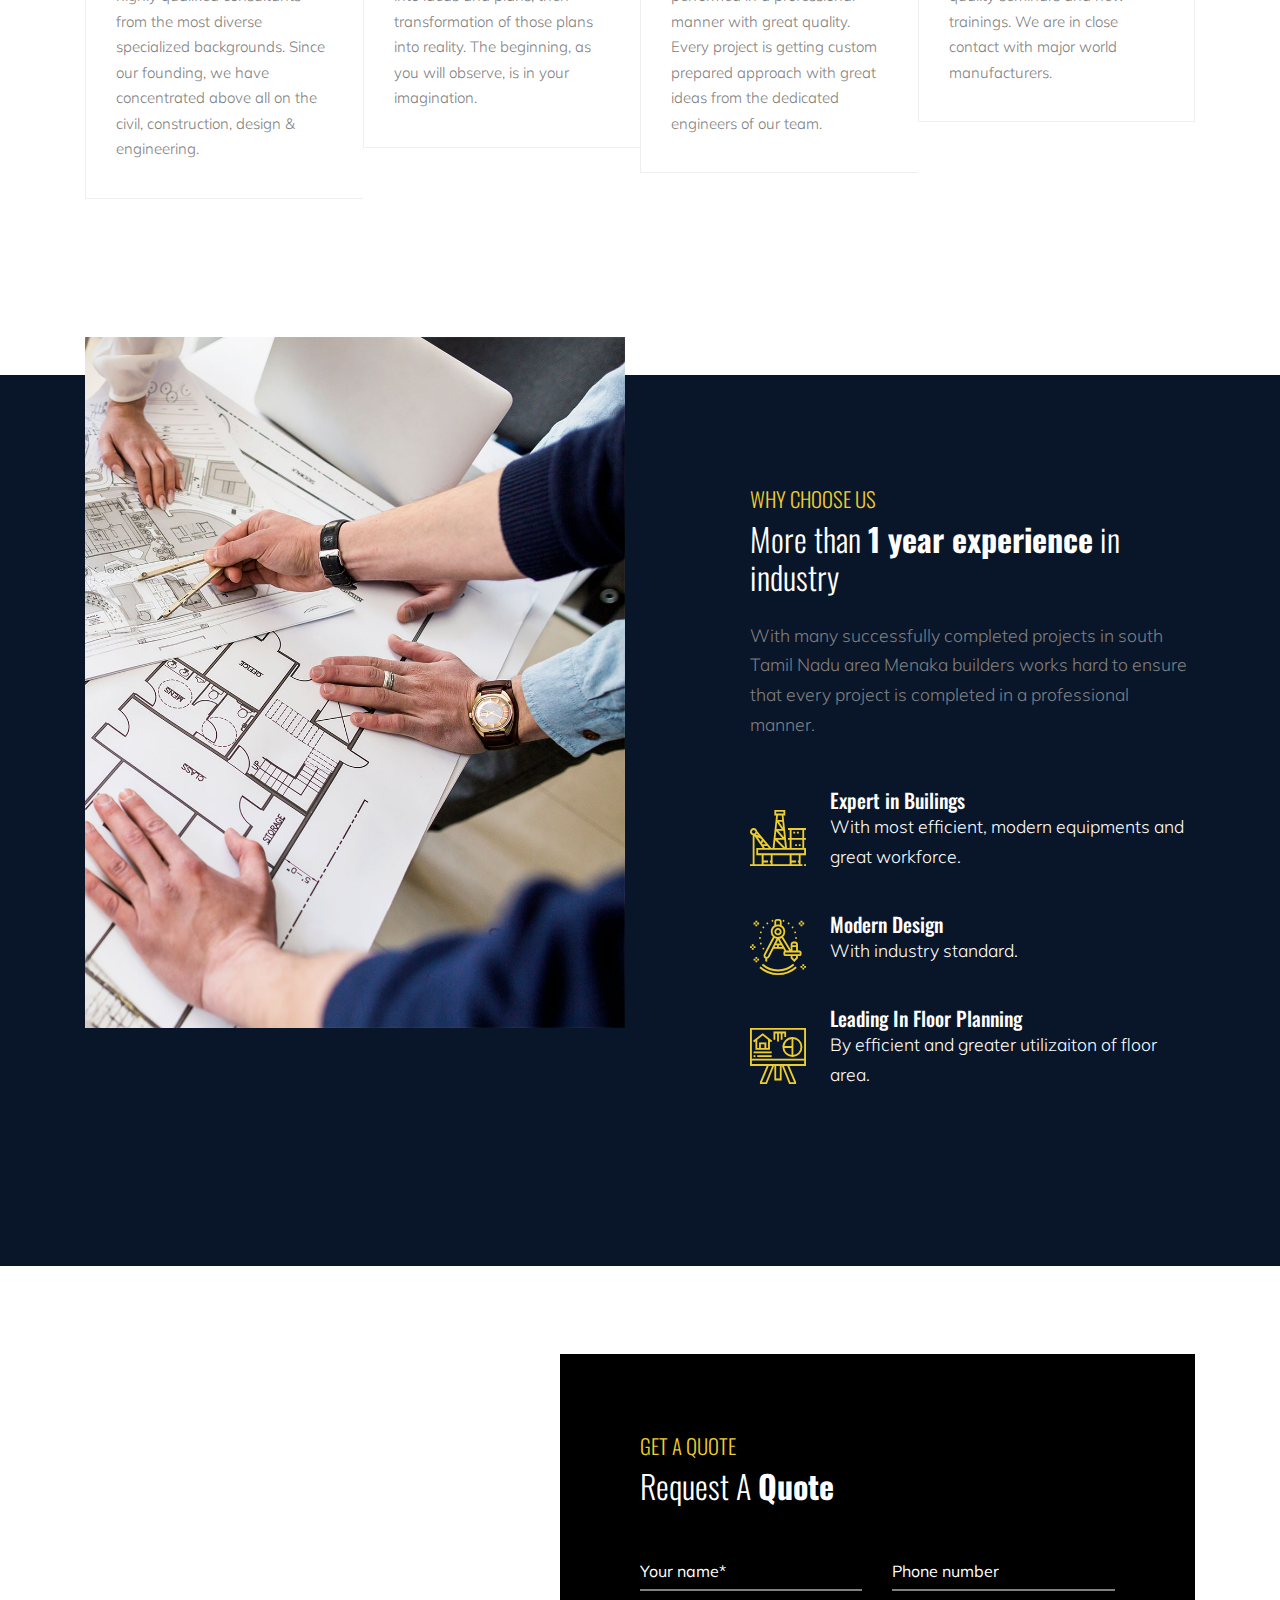
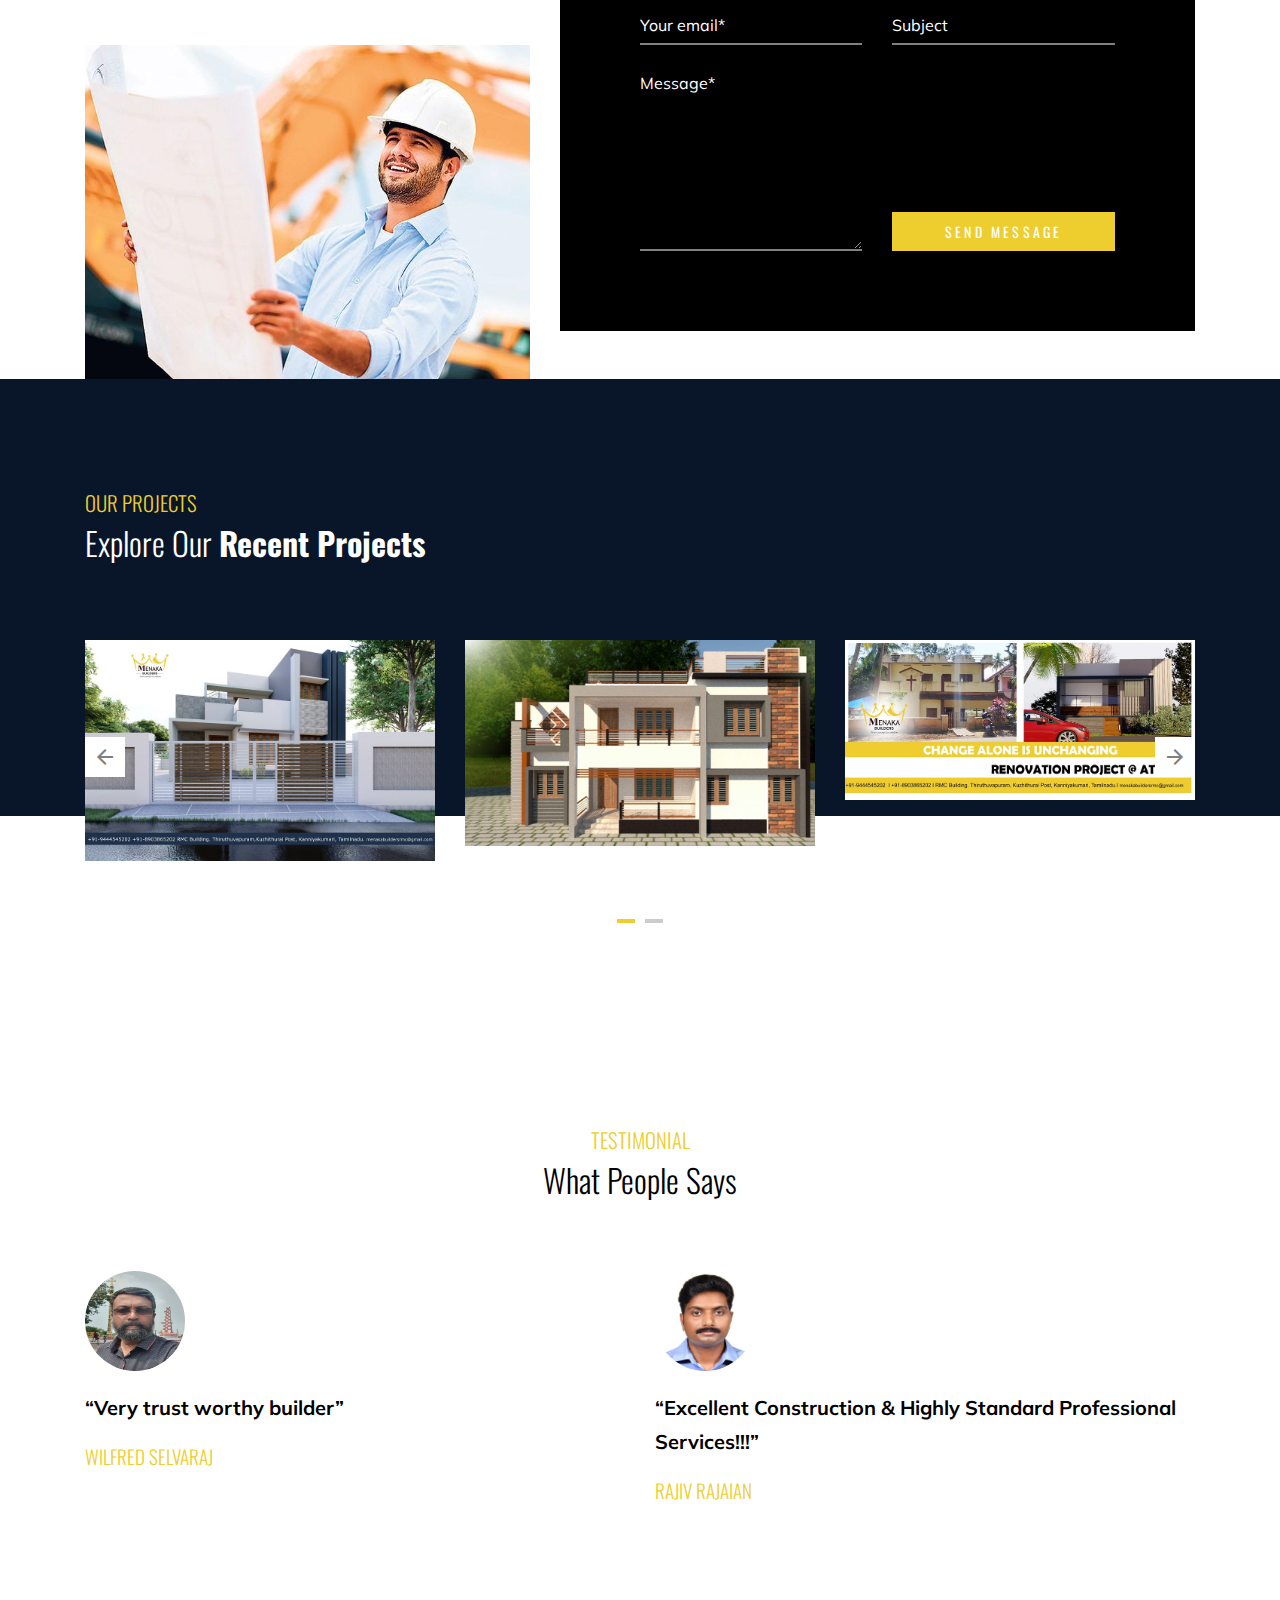
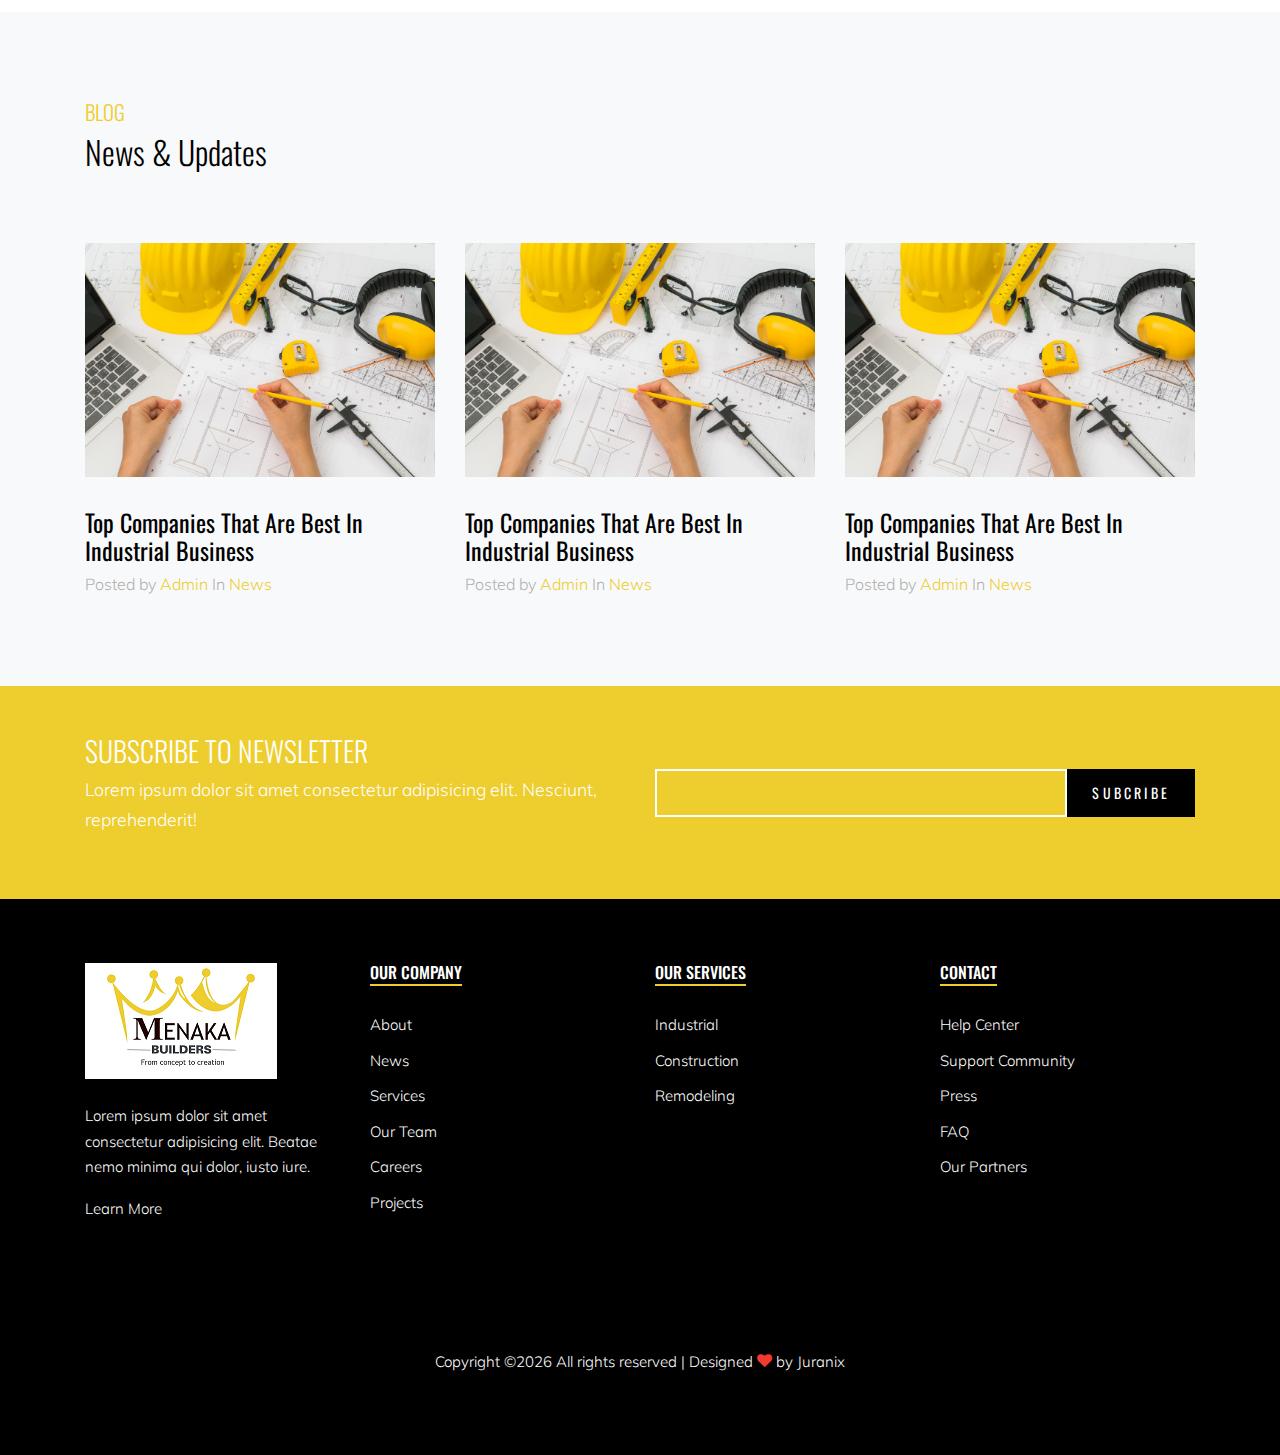
==== commit 80feeaf3: "Yellow theme updated" ====
--- a/index.html
+++ b/index.html
@@ -338,9 +338,9 @@
             <div class="project-item">
               <div class="project-item-contents">
                 <a href="#">
-                  <span class="project-item-category">Project</span>
+                  <span class="project-item-category">New</span>
                   <h2 class="project-item-title">
-                    Vancode 
+                    Place 
                   </h2>
                 </a>
               </div>
@@ -355,18 +355,18 @@
                   </h2>
                 </a>
               </div>
-              <img src="images/works_2.jpg" alt="Image" class="img-fluid">
+              <img src="images/works_1old.jpg" alt="Image" class="img-fluid">
             </div>
             <div class="project-item">
               <div class="project-item-contents">
                 <a href="#">
                   <span class="project-item-category">Project</span>
                   <h2 class="project-item-title">
-                    Kuzhithurai 
+                    Attoor 
                   </h2>
                 </a>
               </div>
-              <img src="images/works_3.jpg" alt="Image" class="img-fluid">
+              <img src="images/project3.jpg" alt="Image" class="img-fluid">
             </div>
             <div class="project-item">
               <div class="project-item-contents">
@@ -546,7 +546,7 @@
 
 
   <!-- loader -->
-  <div id="loader" class="show fullscreen"><svg class="circular" width="48px" height="48px"><circle class="path-bg" cx="24" cy="24" r="22" fill="none" stroke-width="4" stroke="#eeeeee"/><circle class="path" cx="24" cy="24" r="22" fill="none" stroke-width="4" stroke-miterlimit="10" stroke="#ff5e15"/></svg></div>
+  <div id="loader" class="show fullscreen"><svg class="circular" width="48px" height="48px"><circle class="path-bg" cx="24" cy="24" r="22" fill="none" stroke-width="4" stroke="#eeeeee"/><circle class="path" cx="24" cy="24" r="22" fill="none" stroke-width="4" stroke-miterlimit="10" stroke="#eecd2e"/></svg></div>
 
   <script src="js/jquery-3.3.1.min.js"></script>
   <script src="js/jquery-migrate-3.0.1.min.js"></script>
